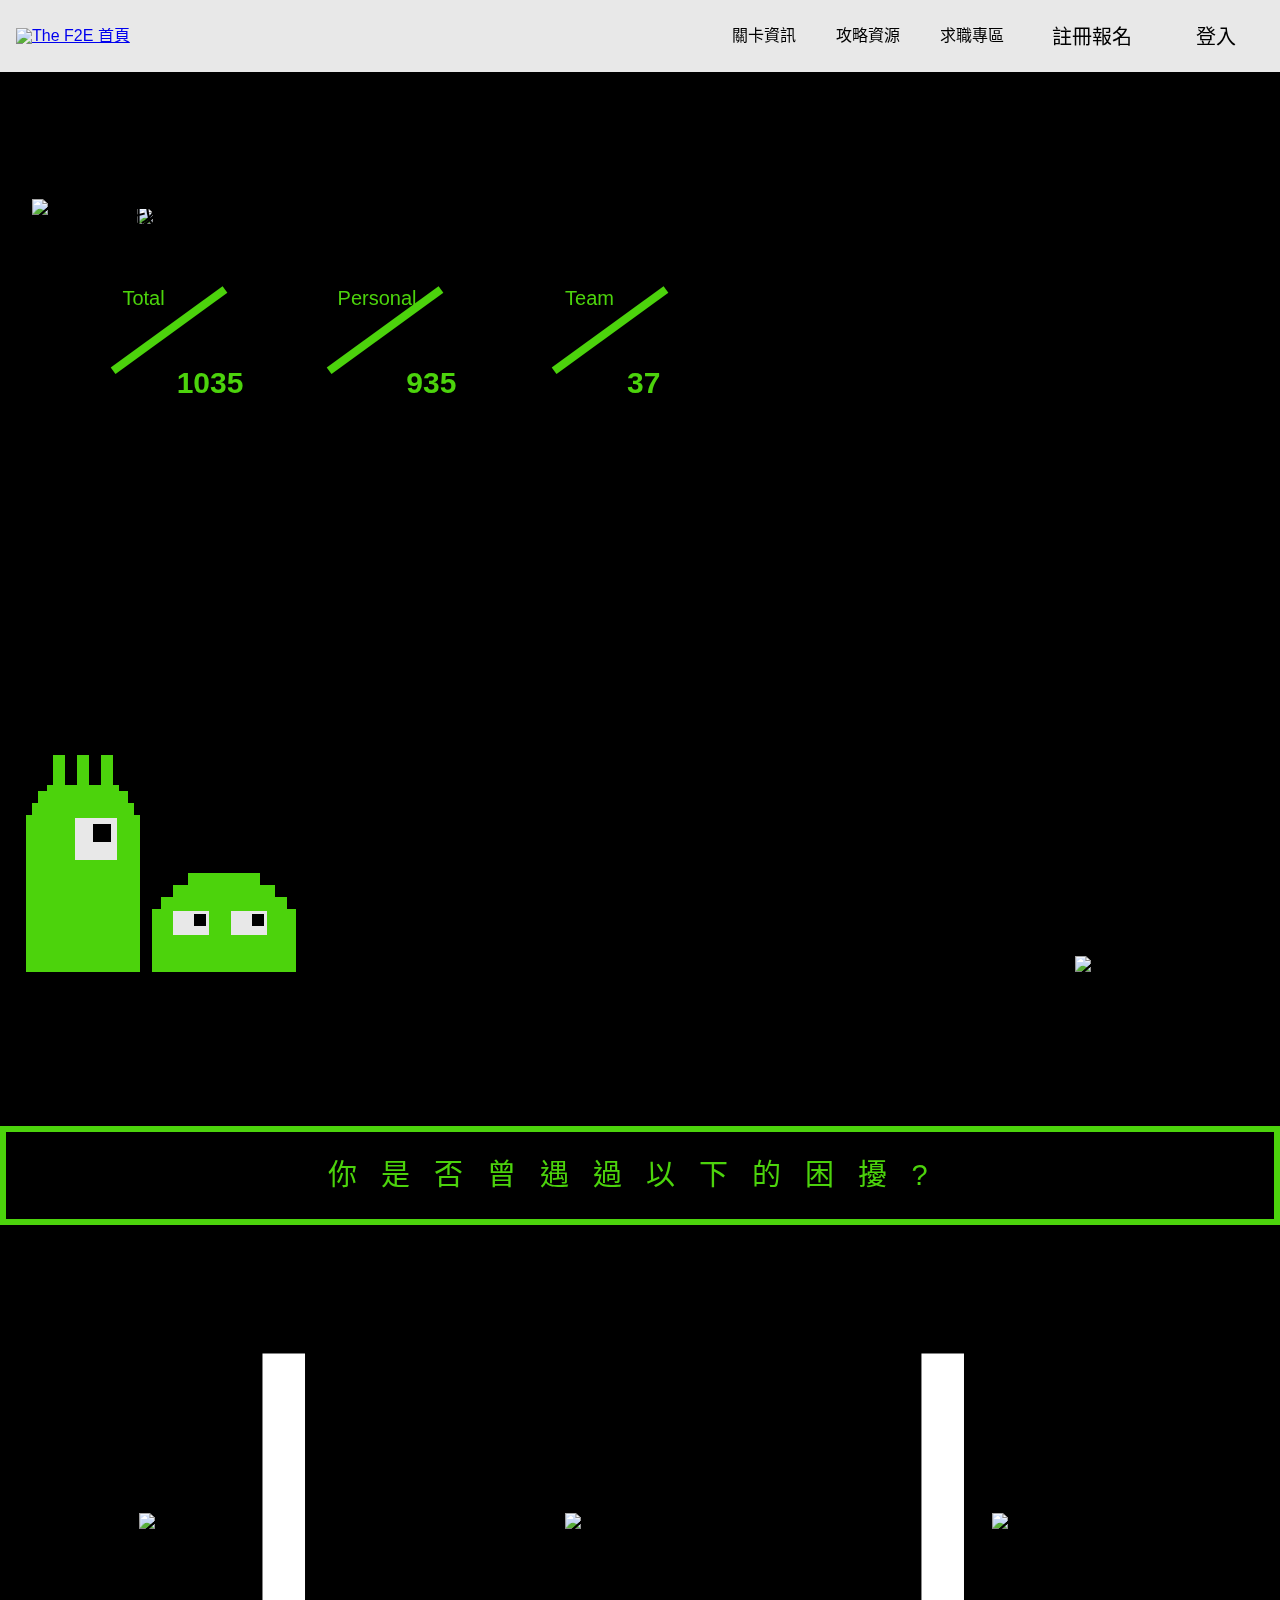
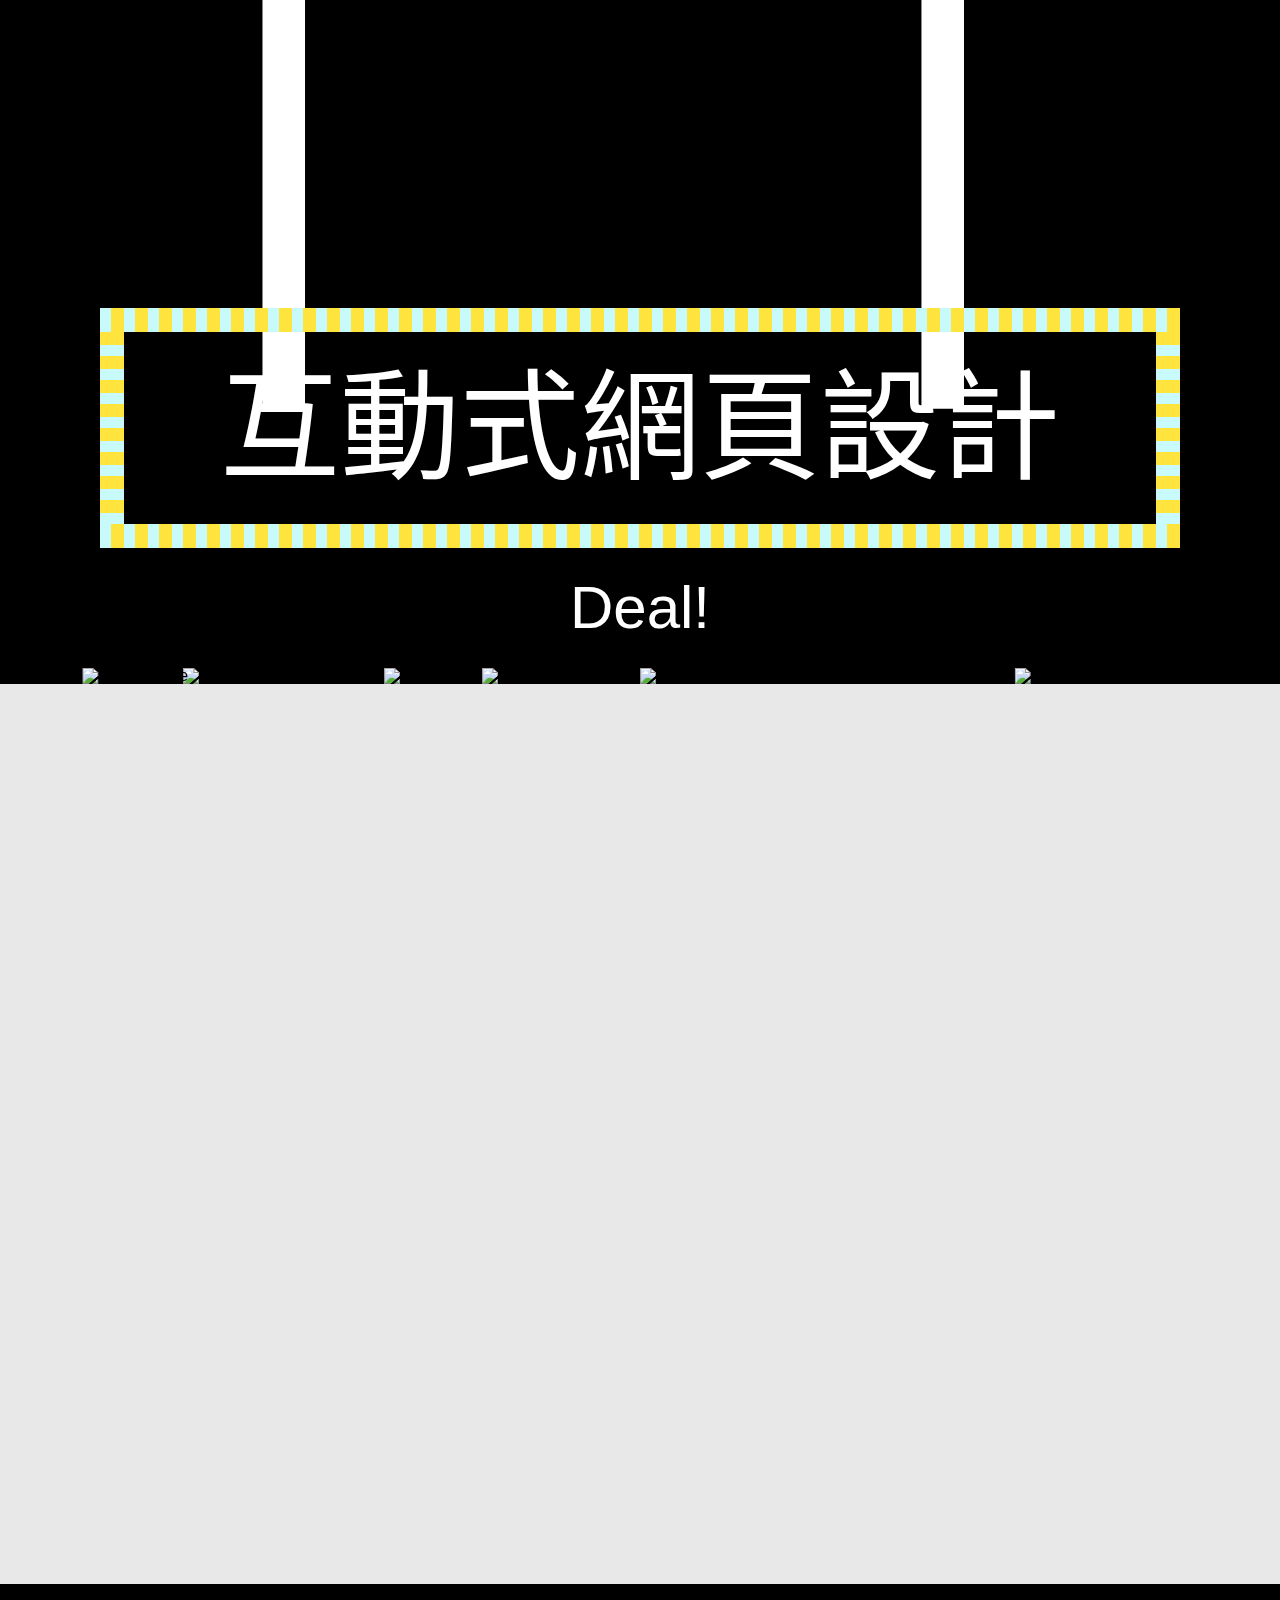
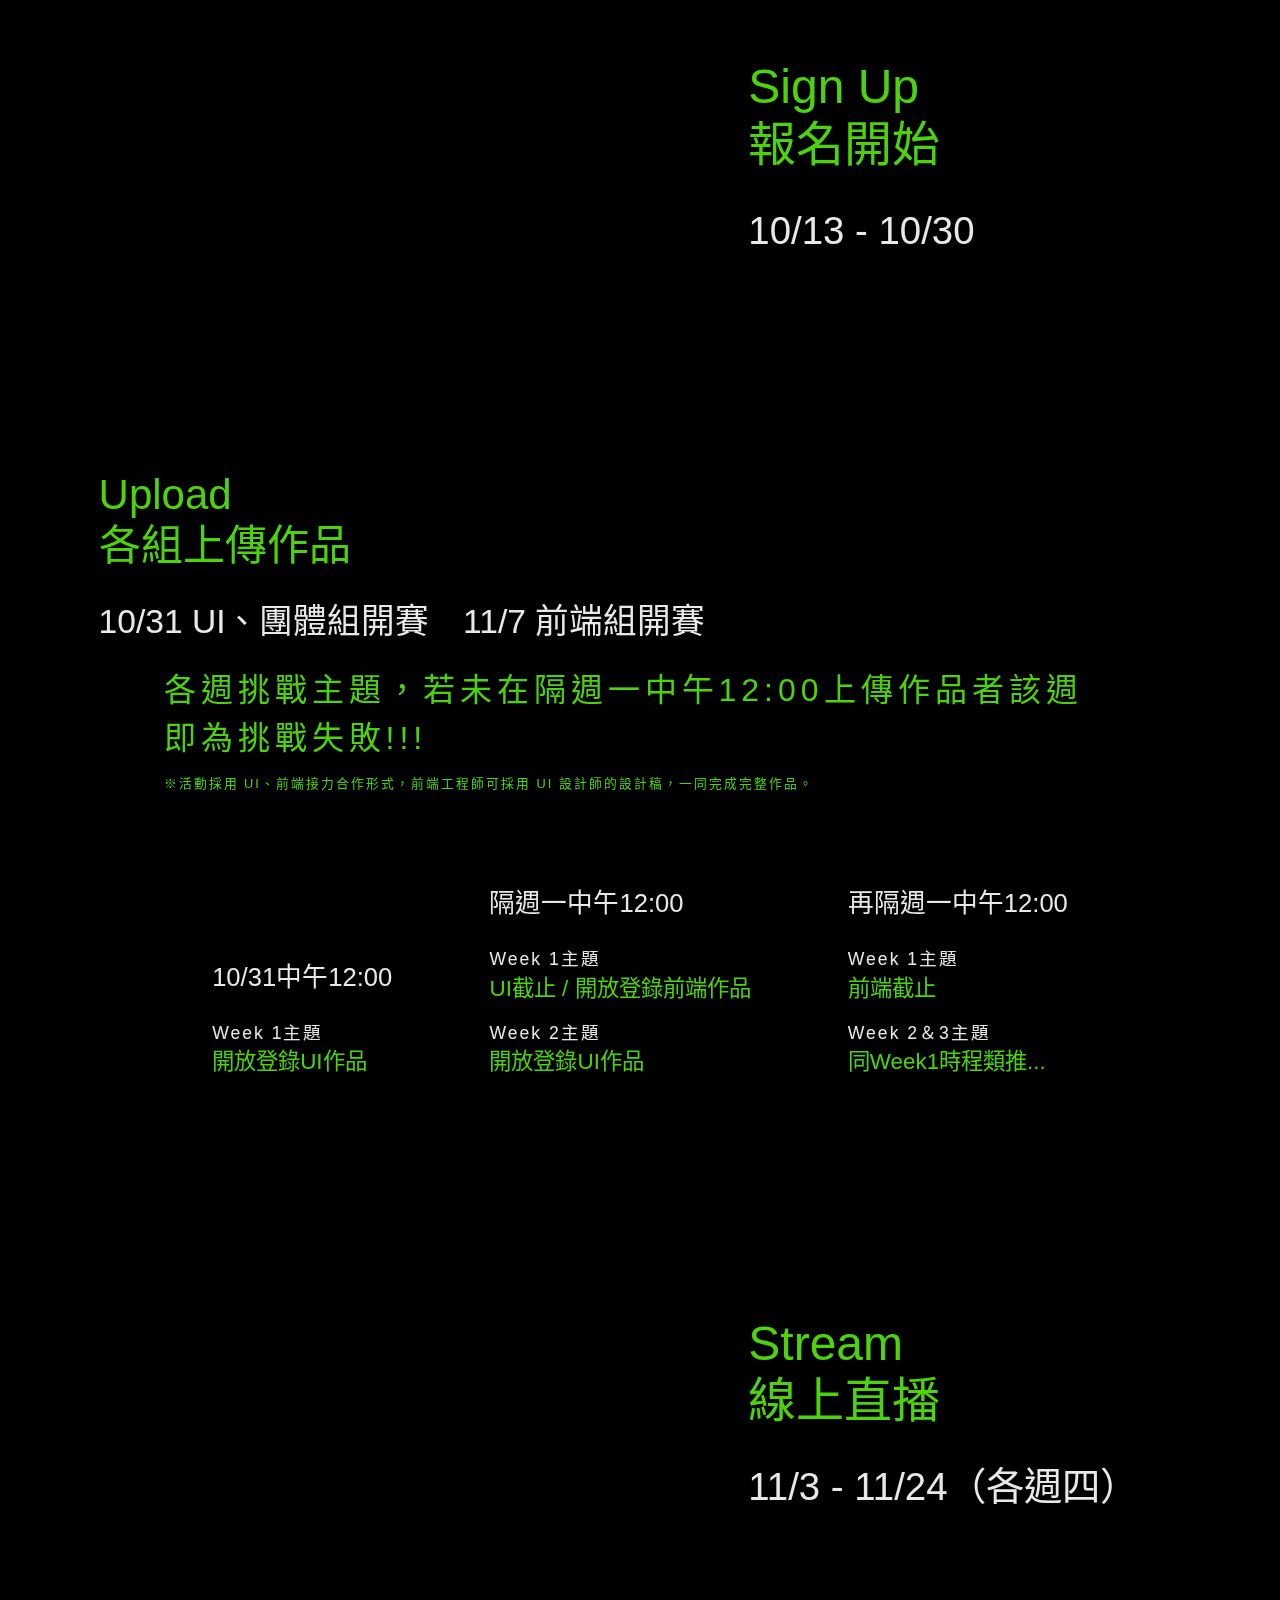
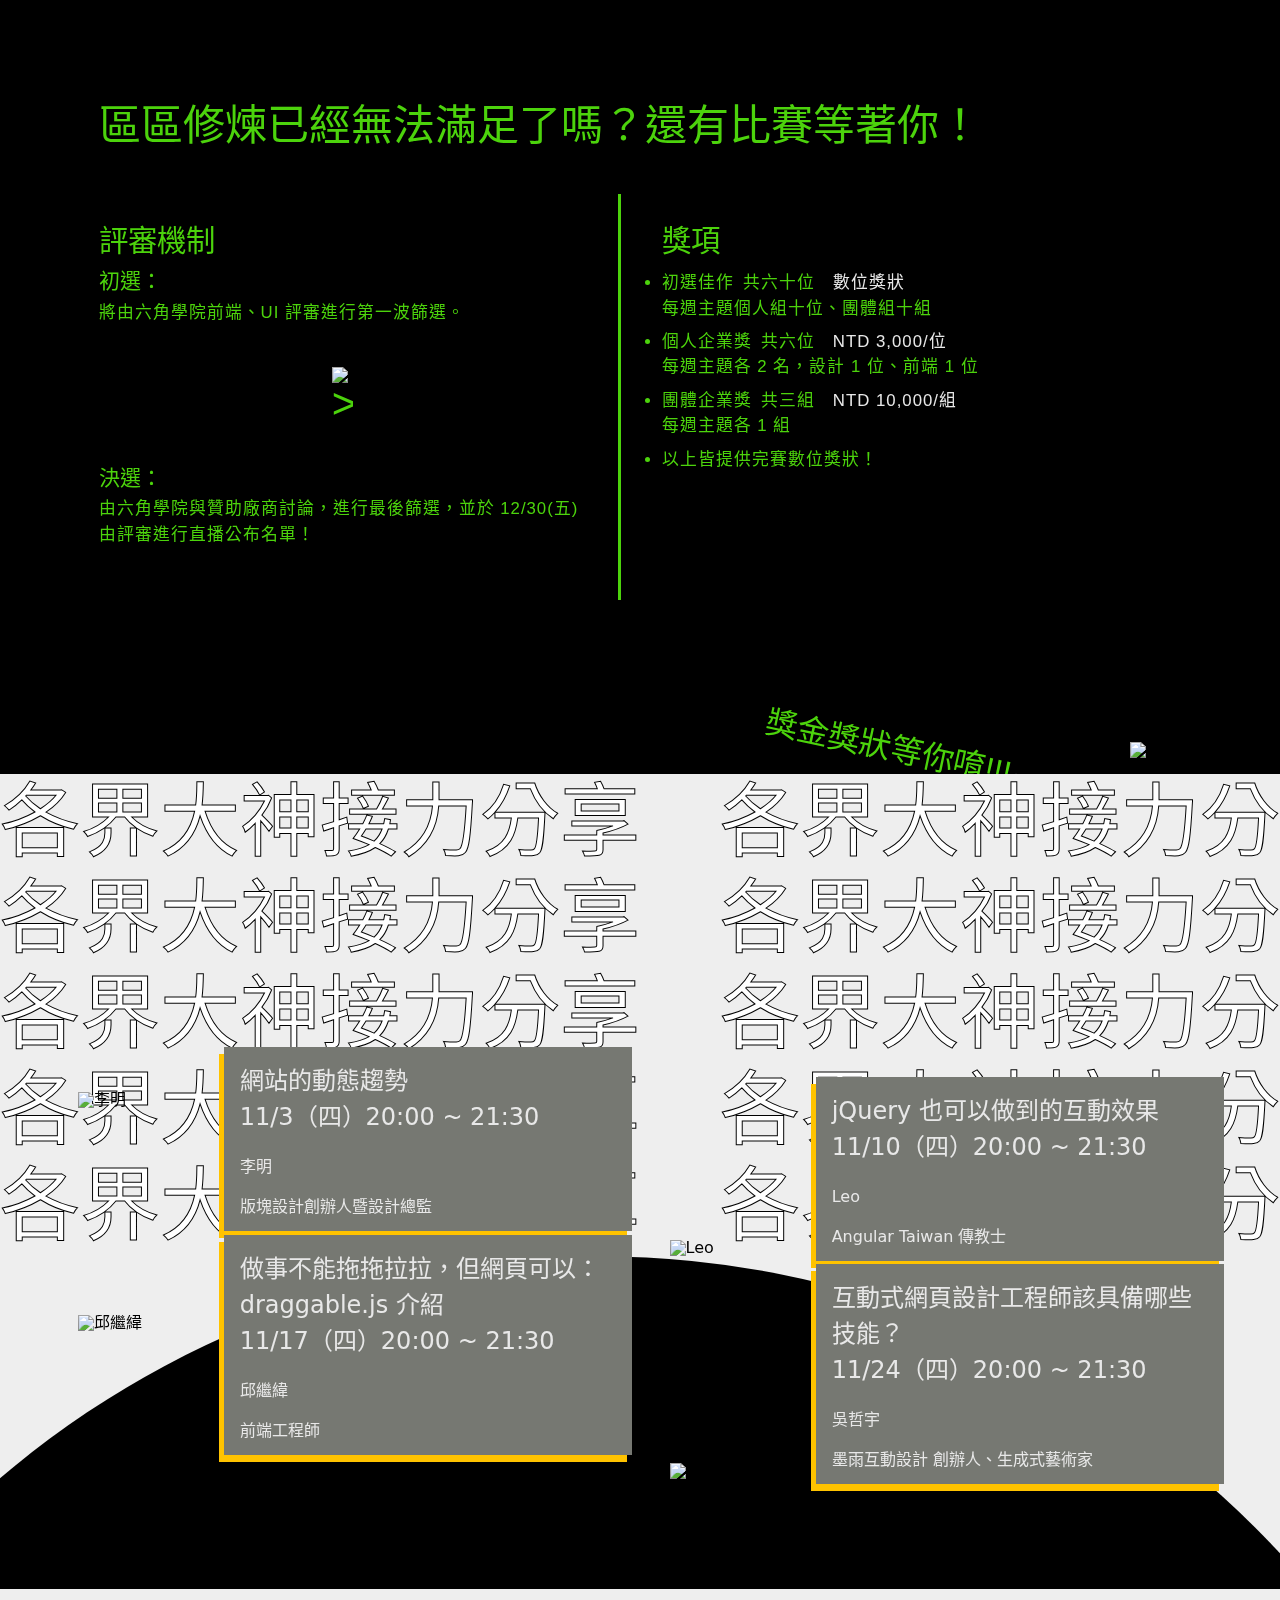
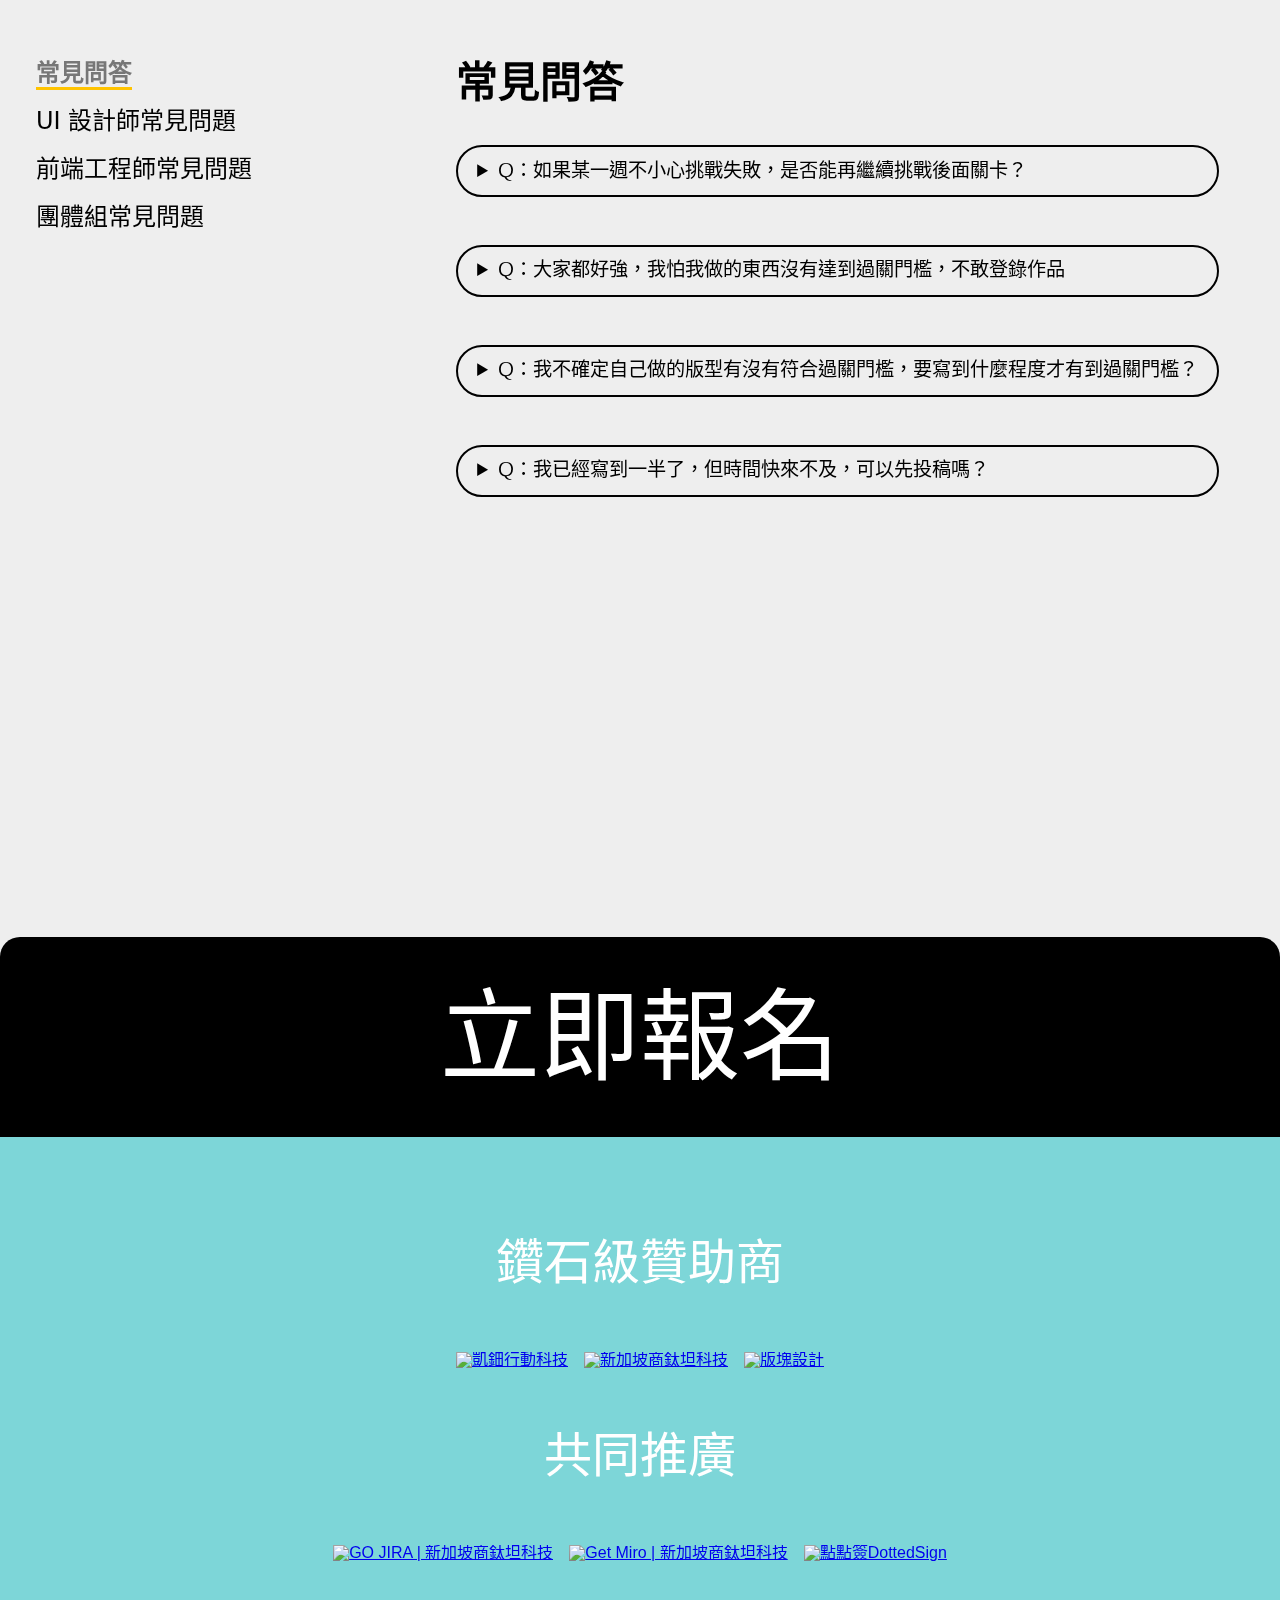
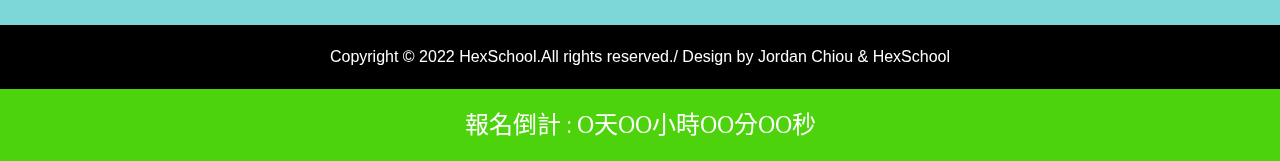
==== index.html @ 9cc2c42b "add rwd break point 2560 style v.1.0 update date: 2022-11-14" ====
<!DOCTYPE html>
<html lang="zh-TW">
<head>
    <meta charset="UTF-8">
    <meta http-equiv="X-UA-Compatible" content="IE=edge">
    <meta name="viewport" content="width=device-width, initial-scale=1.0">
    <title>The F2E 前端 & UI 修煉精神時光屋</title>
    <link rel="stylesheet" href="https://fonts.googleapis.com/css2?family=Material+Symbols+Outlined:opsz,wght,FILL,GRAD@20..48,100..700,0..1,-50..200" />
    <link href="https://fonts.googleapis.com/css2?family=Fahkwang&display=swap" rel="stylesheet">
    <!-- jQuery -->
    <script src="https://cdnjs.cloudflare.com/ajax/libs/jquery/3.4.1/jquery.min.js"></script>
    <!-- import GSAP pligin -->
    <script src="https://s3-us-west-2.amazonaws.com/s.cdpn.io/16327/gsap-latest-beta.min.js"></script>
    <script src="https://s3-us-west-2.amazonaws.com/s.cdpn.io/16327/ScrollTrigger.min.js"></script>
    <script src="https://unpkg.com/gsap@3/dist/ScrollToPlugin.min.js"></script>
    <!-- typed.js -->
    <script src="https://cdnjs.cloudflare.com/ajax/libs/typed.js/2.0.8/typed.min.js"></script>
    <!-- index-main -->
    <script src="js/index.js"></script>
    <link rel="stylesheet" type="text/css" href="css/main.css"/>
</head>
<body>
    <nav class="header">
        <a href="theF2E.html" class="rwd-menu"><span class="material-symbols-outlined">menu</span></a>
        <div class="header-left">
            <div class="logo">
                <a href="theF2E.html">
                    <img src="img/logo.svg" alt="The F2E 首頁">
                </a>
            </div>
            <a class="theF2E" href="theF2E.html">
                <img src="img/THE_F2E.svg" alt="The F2E 首頁">
            </a>
        </div>
           <ul class="menu-list">
             <li class="menu-item"><a href="news.html">關卡資訊</a></li>
             <li class="menu-item"><a href="https://hackmd.io/ofJD4K7iSI65V19zxC7d0w">攻略資源</a></li>
             <li class="menu-item"><a href="jobs.html">求職專區</a></li>
           </ul>
           <div class="btn-group">
               <a href="#" class="btn-4 main-btn sign-up">註冊報名</a>
               <a href="#" class="btn-2 main-btn log-in">登入</a>
           </div>
    </nav>
    <main>
        <section id="banner" class="section section-block1 para-section">            
            <div class="star-group">
                <img class="star-trck fade-in" src="img/start_track.svg" alt="行星軌跡">
                <img class="star fade-in-more" src="img/star.svg" alt="行星">
            </div>
            <div class="section-info">
                <div class="title-group">
                    <h1 class="display-none">The F2E</h1>
                    <h2 class="display-none">互動式網頁設計!</h2>
                    <div class="type-group"><h1 class="index-title text-green text-bit typed"></h1></div>
                    <div class="type-group"><h2 class="sub-title text-white text-pixel typed"></h2></div>
                    <!-- <h1 class="index-title text-green text-bit f2e-typewriter">The F2E</h1>
                    <h2 class="sub-title text-white text-pixel subtitle-typewriter">互動式網頁設計!</h2> -->
                    <div class="title-shine" id="title-shine">
                        <img src="img/shine.svg" class="title-shine01">
                        <img src="img/shine.svg" class="title-shine02">
                    </div>
                </div>
                <a href="#" class="btn main-btn sign-up big-btn fade-in">我要報名↗</a>
                <div class="number-count fade-in">
                    <span class="count-info text-green text-bit">Total<b>1035</b></span>
                    <span class="count-info text-green text-bit">Personal<b>935</b></span>
                    <span class="count-info text-green text-bit">Team<b>37</b></span>
                </div>
            </div>
            <div class="monster fade-in-more">
                <div class="monster-h">                    
                    <svg version="1.1" id="monster_h" xmlns="http://www.w3.org/2000/svg" xmlns:xlink="http://www.w3.org/1999/xlink" x="0px" y="0px"
                         width="114px" height="232px" viewBox="0 0 114 232" enable-background="new 0 0 114 232" xml:space="preserve">
                    <polygon id="body" fill="#4CD30C" points="108,60 108,48 102,48 102,36 93,36 93,30 87,30 75,30 63,30 51,30 39,30 27,30 21,30 
                        21,36 12,36 12,48 6,48 6,60 0,60 0,232 114,232 114,60 "/>
                    <rect id="hair1" class="monster-hair" x="27" fill="#4CD30C" width="12" height="30"/>
                    <rect id="hair2" class="monster-hair" x="51" fill="#4CD30C" width="12" height="30"/>
                    <rect id="hair3" class="monster-hair" x="75" fill="#4CD30C" width="12" height="30"/>
                    <g id="eyes">
                        <rect x="49" y="63" fill="#E8E8E8" width="42" height="42"/>
                        <rect class="eye" id="eye" x="67" y="69" width="18" height="18"/>
                    </g>
                    </svg>
                </div>
                <div class="monster-s">
                    <svg version="1.1" id="monster_s" xmlns="http://www.w3.org/2000/svg" xmlns:xlink="http://www.w3.org/1999/xlink" x="0px" y="0px"
                         width="144px" height="114px" viewBox="0 0 144 114" enable-background="new 0 0 144 114" xml:space="preserve">
                    <path id="body" fill="#4CD30C" d="M108,0H36v12H21v12H9v12H0v78h144V36h-9V24h-12V12h-15V0z"/>
                    <g id="eyes">
                        <rect x="21" y="38" fill="#E8E8E8" width="36" height="24"/>
                        <rect class="eye" id="eye1" x="42" y="41" width="12" height="12"/>
                        <rect x="79" y="38" fill="#E8E8E8" width="36" height="24"/>
                        <rect class="eye" id="eye2" x="100" y="41" width="12" height="12"/>
                    </g>
                    </svg>

                </div>
            </div>
            <div class="banner-right">
                <div class="light-group fade-in-right">
                    <img id="light" class="light shine-first" src="img/light.svg" alt="light">
                    <div id="earth-group">
                        <img id="earth" class="earth" src="img/earth.svg" alt="earth">
                        <img id="light-num" class="light-num" src="img/4th.svg" alt="4th">
                    </div>
                    <div id="light-point-group">
                        <div class="light-point shine-02">
                            <svg version="1.1" id="lisht-point" xmlns="http://www.w3.org/2000/svg" xmlns:xlink="http://www.w3.org/1999/xlink" x="0px" y="0px"
                                 viewBox="0 0 590 960"  xml:space="preserve">
                            <g id="gray-shineUP">
                                <rect x="534" y="379" class="st0" width="4" height="4"/>
                                <rect x="565" y="353" class="st0" width="4" height="4"/>
                                <rect x="578" y="37" class="st0" width="4" height="4"/>
                                <rect x="260" y="23" class="st0" width="4" height="4"/>
                                <rect x="111" class="st0" width="4" height="4"/>
                                <rect x="62" y="50" class="st0" width="4" height="4"/>
                                <rect x="111" y="164" class="st0" width="4" height="4"/>
                            </g>
                            <g id="green-shineL" class="shine-infinite">
                                <rect x="499" y="665" class="st1" width="12" height="12"/>
                                <rect x="495" y="85" class="st1" width="12" height="12"/>
                                <rect x="155" y="97" class="st1" width="12" height="12"/>
                                <rect x="231" y="849" class="st1" width="12" height="12"/>
                                <rect x="87" y="379" class="st1" width="12" height="12"/>
                            </g>
                        </div>
                        <div class="light-point shine-01">
                            <svg version="1.1" id="lisht-point" xmlns="http://www.w3.org/2000/svg" xmlns:xlink="http://www.w3.org/1999/xlink" x="0px" y="0px"
                                 viewBox="0 0 590 960"  xml:space="preserve">            
                            <g id="green-shineS">
                                <rect x="497" y="485" class="st1" width="4" height="4"/>
                                <rect x="516" y="50" class="st1" width="4" height="4"/>
                                <rect x="366" y="50" class="st1" width="4" height="4"/>
                                <rect x="123" y="91" class="st1" width="4" height="4"/>
                                <rect x="167" y="58" class="st1" width="4" height="4"/>
                                <rect x="486" y="701" class="st1" width="4" height="4"/>
                                <rect x="415" y="763" class="st1" width="4" height="4"/>
                                <rect x="243" y="521" class="st1" width="4" height="4"/>
                                <rect x="119" y="483" class="st1" width="4" height="4"/>
                                <rect x="30" y="331" class="st1" width="4" height="4"/>
                                <rect x="207" y="841" class="st1" width="4" height="4"/>
                                <rect x="229" y="816" class="st1" width="4" height="4"/>
                                <rect x="95" y="677" class="st1" width="4" height="4"/>
                            </g>
                            <g id="gray-shineDown">
                                <rect x="456" y="633" class="st0" width="4" height="4"/>
                                <rect x="367" y="845" class="st0" width="4" height="4"/>
                                <rect x="203" y="738" class="st0" width="4" height="4"/>
                                <rect x="205" y="500" class="st0" width="4" height="4"/>
                                <rect x="120" y="714" class="st0" width="4" height="4"/>
                                <rect x="83" y="545" class="st0" width="4" height="4"/>
                            </g>
                            </svg>
                        </div>
                        <div class="light-point shine-03">
                            <svg version="1.1" id="lisht-point" xmlns="http://www.w3.org/2000/svg" xmlns:xlink="http://www.w3.org/1999/xlink" x="0px" y="0px"
                                 viewBox="0 0 590 960"  xml:space="preserve">

                            <g id="gray-shineL">
                                <rect x="400" y="868" class="st0" width="8" height="8"/>
                                <rect y="396" class="st0" width="8" height="8"/>
                                <rect x="87" y="701" class="st0" width="8" height="8"/>
                                <rect x="467" y="21" class="st0" width="8" height="8"/>
                            </g>
                            <g id="green-shineM ">
                                <rect x="475" y="451" class="st1" width="8" height="8"/>
                                <rect x="531" y="644" class="st1" width="8" height="8"/>
                                <rect x="526" y="115" class="st1" width="8" height="8"/>
                                <rect x="582" y="231" class="st1" width="8" height="8"/>
                                <rect x="103" y="31" class="st1" width="8" height="8"/>
                                <rect x="245" y="868" class="st1" width="8" height="8"/>
                                <rect x="393" y="777" class="st1" width="8" height="8"/>
                                <rect x="27" y="517" class="st1" width="8" height="8"/>
                                <rect x="245" y="701" class="st1" width="8" height="8"/>
                                <rect x="111" y="412" class="st1" width="8" height="8"/>
                            </g>
                        </div>
                    </div>
                    <img class="light-set" src="img/light-set.svg" alt="light-set">
                    
                </div>
            </div>
        </section>
        <section id="section2" class="section section-block2 para-section">
            <div class="wall-block bg">
                <h2 class="pain-title text-pixel">你是否曾遇過以下的困擾?</h2>
                <div class="pain-point-groups">
                    <div class="pain-points pp01">
                        <div class="pain-mask"></div>
                        <img src="img/pain-img01.png" alt="痛點01" class="pain-img">
                    </div>
                    <div class="pain-points pp02">
                        <div class="pain-mask"></div>
                        <img src="img/pain-img02.png" alt="痛點02" class="pain-img">
                    </div>
                    <div class="pain-points pp03">
                        <div class="pain-mask"></div>
                        <img src="img/pain-img03.png" alt="痛點03" class="pain-img">
                    </div>
                </div>
            </div>
        </section>
        <section id="section3" class="section section-block3 text-pixel">
            <div class="deal-kanban">
                <h2 class="kanban-title">互動式網頁設計</h2>
            </div>
            <div class="deal-block">                                 
                <p class="deal-talk">Deal!</p>
                <div class="deal-bg">
                    <img class="deal01" src="img/bk3-shine-left01.svg" alt="block3-shine">
                    <img class="deal02 shine-02" src="img/bk3-shine-left02.svg" alt="block3-shine">     
                    <img class="deal03 shine-02" src="img/bk3-shine-right02.svg" alt="block3-shine">
                    <img class="deal04" src="img/bk3-shine-right01.svg" alt="block3-shine">
                </div> 
                <div class="deal-role">  
                    <img class="deal-ui" src="img/bk3-UI-designer.svg" alt="UI designer">
                    <img class="deal-f2e" src="img/bk3-RD.svg" alt="Front End Engineer">
                </div>
            </div>
        </section>
        <!-- <section id="section4" class="section section-block4 text-pixel">
            
        </section> -->
        <div class="section4-bg">
            <section id="section4" class="section section-block4 text-pixel">
                  <div id="topics-container" style="width: 400%;">
                    <article id="topic-start" class="topic-panel full-screen topic-mask">
                      <div class="topic-row">
                          <div class="topic-info">
                            <img src="img/topic-loadding.svg" alt="">
                          </div>

                          <div class="topic-img">
                            <div class="mask1">
                                <div class="mask-text">
                                    <h2>&emsp;年度最強合作，三大主題來襲</h2>
                                    <p>&emsp;&emsp;各路廠商強強聯手，共同設計出接地氣的網頁互動挑戰</p>
                                </div>
                            </div>
                          </div>
                          
                        </div>
                    </article>
                    <article id="topic-1" class="topic-panel full-screen">
                      <div class="topic-row">
                          <div class="topic-info">
                            <h5>Week 1</h5>
                            <h3>The<br>F2E活動網頁設計</h3>
                            <h5>#視差滾動</h5>
                            <button class="look-more">查看關卡細節</button>

                            <div class="panels-navigation">
                              
                              <div class="nav-panel" data-sign="minus"><a href="#topic-3" class="anchor up">
                                  <svg version="1.1" id="tv-arrow" xmlns="http://www.w3.org/2000/svg" xmlns:xlink="http://www.w3.org/1999/xlink" x="0px" y="0px"
                                     viewBox="0 0 78 48" style="enable-background:new 0 0 78 48;" xml:space="preserve">
                                  <style type="text/css">
                                    .st0{fill:#4CD30C;}
                                  </style>
                                  <polygon class="st0" points="72,36 72,30 66,30 66,24 60,24 60,18 54,18 54,12 48,12 48,6 42,6 42,0 36,0 36,6 30,6 30,12 24,12 
                                    24,18 18,18 18,24 12,24 12,30 6,30 6,36 0,36 0,42 0,48 6,48 12,48 18,48 24,48 30,48 36,48 42,48 48,48 54,48 60,48 66,48 72,48 
                                    78,48 78,42 78,36 "/>
                                  </svg>
                              </a></div>
                              <div class="nav-panel" data-sign="plus"><a href="#topic-2" class="anchor down">
                                  <svg version="1.1" id="tv-arrow" xmlns="http://www.w3.org/2000/svg" xmlns:xlink="http://www.w3.org/1999/xlink" x="0px" y="0px"
                                     viewBox="0 0 78 48" style="enable-background:new 0 0 78 48;" xml:space="preserve">
                                  <style type="text/css">
                                    .st0{fill:#4CD30C;}
                                  </style>
                                  <polygon class="st0" points="72,36 72,30 66,30 66,24 60,24 60,18 54,18 54,12 48,12 48,6 42,6 42,0 36,0 36,6 30,6 30,12 24,12 
                                    24,18 18,18 18,24 12,24 12,30 6,30 6,36 0,36 0,42 0,48 6,48 12,48 18,48 24,48 30,48 36,48 42,48 48,48 54,48 60,48 66,48 72,48 
                                    78,48 78,42 78,36 "/>
                                  </svg>
                              </a></div>
                            </div>
                          </div>

                          <div class="topic-img">

                            <img src="img/bk4-topic01.png" alt="The F2E活動網頁設計">

                          </div>
                        </div>
                    </article>
                    <article id="topic-2" class="topic-panel full-screen">
                        <div class="topic-row">
                          <div class="topic-info">
                            <h5>Week 2</h5>
                            <h3>今晚，<br>我想來點點簽</h3>
                            <h5>#Canvas</h5>
                            <button class="look-more">查看關卡細節</button>

                            <div class="panels-navigation">
                              <div class="nav-panel" data-sign="minus"><a href="#topic-1" class="anchor up">
                                  <svg version="1.1" id="tv-arrow" xmlns="http://www.w3.org/2000/svg" xmlns:xlink="http://www.w3.org/1999/xlink" x="0px" y="0px"
                                     viewBox="0 0 78 48" xml:space="preserve">
                                  <style type="text/css">
                                    .st0{fill:#4CD30C;}
                                  </style>
                                  <polygon class="st0" points="72,36 72,30 66,30 66,24 60,24 60,18 54,18 54,12 48,12 48,6 42,6 42,0 36,0 36,6 30,6 30,12 24,12 
                                    24,18 18,18 18,24 12,24 12,30 6,30 6,36 0,36 0,42 0,48 6,48 12,48 18,48 24,48 30,48 36,48 42,48 48,48 54,48 60,48 66,48 72,48 
                                    78,48 78,42 78,36 "/>
                                  </svg>
                              </a></div>
                              <div class="nav-panel" data-sign="plus"><a href="#topic-3" class="anchor down">
                                  <svg version="1.1" id="tv-arrow" xmlns="http://www.w3.org/2000/svg" xmlns:xlink="http://www.w3.org/1999/xlink" x="0px" y="0px"
                                     viewBox="0 0 78 48" xml:space="preserve">
                                  <style type="text/css">
                                    .st0{fill:#4CD30C;}
                                  </style>
                                  <polygon class="st0" points="72,36 72,30 66,30 66,24 60,24 60,18 54,18 54,12 48,12 48,6 42,6 42,0 36,0 36,6 30,6 30,12 24,12 
                                    24,18 18,18 18,24 12,24 12,30 6,30 6,36 0,36 0,42 0,48 6,48 12,48 18,48 24,48 30,48 36,48 42,48 48,48 54,48 60,48 66,48 72,48 
                                    78,48 78,42 78,36 "/>
                                  </svg>
                              </a></div>
                            </div>
                          </div>                      
                          <div class="topic-img">

                            <img src="img/bk4-topic02.png" alt="今晚，我想來點點簽">

                          </div>
                        </div>
                    </article>
                    <article id="topic-3" class="topic-panel full-screen">
                        <div class="topic-row">
                          <div class="topic-info">
                            <h5>Week 3</h5>
                            <h3>Scrum<br>新手村</h3>
                            <h5>#JS<br>draggable</h5>
                            <button class="look-more">查看關卡細節</button> 

                            <div class="panels-navigation">
                              <div class="nav-panel" data-sign="minus"><a href="#topic-2" class="anchor up">
                                  <svg version="1.1" id="tv-arrow" xmlns="http://www.w3.org/2000/svg" xmlns:xlink="http://www.w3.org/1999/xlink" x="0px" y="0px"
                                     viewBox="0 0 78 48" xml:space="preserve">
                                  <style type="text/css">
                                    .st0{fill:#4CD30C;}
                                  </style>
                                  <polygon class="st0" points="72,36 72,30 66,30 66,24 60,24 60,18 54,18 54,12 48,12 48,6 42,6 42,0 36,0 36,6 30,6 30,12 24,12 
                                    24,18 18,18 18,24 12,24 12,30 6,30 6,36 0,36 0,42 0,48 6,48 12,48 18,48 24,48 30,48 36,48 42,48 48,48 54,48 60,48 66,48 72,48 
                                    78,48 78,42 78,36 "/>
                                  </svg>
                              </a></div>
                              <div class="nav-panel" data-sign="plus"><a href="#topic-1" class="anchor down">
                                  <svg version="1.1" id="tv-arrow" xmlns="http://www.w3.org/2000/svg" xmlns:xlink="http://www.w3.org/1999/xlink" x="0px" y="0px"
                                     viewBox="0 0 78 48" xml:space="preserve">
                                  <style type="text/css">
                                    .st0{fill:#4CD30C;}
                                  </style>
                                  <polygon class="st0" points="72,36 72,30 66,30 66,24 60,24 60,18 54,18 54,12 48,12 48,6 42,6 42,0 36,0 36,6 30,6 30,12 24,12 
                                    24,18 18,18 18,24 12,24 12,30 6,30 6,36 0,36 0,42 0,48 6,48 12,48 18,48 24,48 30,48 36,48 42,48 48,48 54,48 60,48 66,48 72,48 
                                    78,48 78,42 78,36 "/>
                                  </svg>
                              </a></div>
                            </div>
                          </div>
                          <div class="topic-img">

                            <img src="img/bk4-topic03.png" alt="Scrum 新手村">

                          </div>
                        </div>
                    </article>
                  </div>
            </section>
        </div>
        <section id="section5" class="section section-block5 text-pixel">
            <div class="schedule schedule-small schedule-signup">
                <h2 class="en">Sign Up</h2>
                <h2 class="tw">報名開始</h2>
                <h4>10/13 - 10/30</h4>
                <a href="#" class="btn main-btn sign-up big-btn">我要報名↗</a>
            </div>
            <div class="schedule schedule-large schedule-update">
                <h2 class="en">Upload</h2>
                <h2 class="tw">各組上傳作品</h2>
                <h4>10/31 UI、團體組開賽&emsp;11/7 前端組開賽</h4>
                <div class="schedule-block pixel-block">
                    <div class="schedule-row">
                        <h3>各週挑戰主題，若未在隔週一中午12:00上傳作品者該週即為挑戰失敗!!!</h3>
                        <h6>※活動採用 UI、前端接力合作形式，前端工程師可採用 UI 設計師的設計稿，一同完成完整作品。</h6>
                    </div>
                    <div class="schedule-info-group">
                        <div class="schedule-info">
                            <h4>10/31中午12:00</h4>
                            <div class="schedule-item">
                                <h6>Week 1主題</h6>
                                <h5>開放登錄UI作品</h5>
                            </div>
                        </div>
                        <div class="schedule-info">
                            <h4>隔週一中午12:00</h4>
                            <div class="schedule-item">
                                <h6>Week 1主題</h6>
                                <h5>UI截止 / 開放登錄前端作品</h5>
                            </div>
                            <div class="schedule-item">
                                <h6>Week 2主題</h6>
                                <h5>開放登錄UI作品</h5>
                            </div>
                        </div>
                        <div class="schedule-info">
                            <h4>再隔週一中午12:00</h4>
                            <div class="schedule-item">
                                <h6>Week 1主題</h6>
                                <h5>前端截止</h5>
                            </div>
                            <div class="schedule-item">
                                <h6>Week 2＆3主題</h6>
                                <h5>同Week1時程類推...</h5>
                            </div>
                        </div>
                    </div>
                </div>
            </div>
            <div class="schedule schedule-small schedule-stream">
                <h2 class="en">Stream</h2>
                <h2 class="tw">線上直播</h2>
                <h4>11/3 - 11/24（各週四）</h4>
            </div>
            <div class="schedule schedule-large schedule-race">
                <h2 class="tw">區區修煉已經無法滿足了嗎？還有比賽等著你！</h2>
                <div class="schedule-block-row">
                    <div class="schedule-item schedule-review">
                        <h3 class="schedule-title">評審機制</h3>
                        <div class="schedule-item">
                            <h5>初選：</h5>
                            <p>將由六角學院前端、UI 評審進行第一波篩選。</p>
                        </div>
                        <img class="schedule-arrow" src="img/schedule-review-arrow.svg" alt=">>">
                        <div class="schedule-item">
                            <h5>決選：</h5>
                            <p>由六角學院與贊助廠商討論，進行最後篩選，並於 12/30(五) 由評審進行直播公布名單！</p>
                        </div>
                    </div>
                    <div class="schedule-item schedule-award">
                        <h3 class="schedule-title">獎項</h3>
                        <ul class="award-list">
                            <li>初選佳作&ensp;共六十位&emsp;<em>數位獎狀</em>
                                <p>每週主題個人組十位、團體組十組</p>
                            </li>
                            <li>個人企業獎&ensp;共六位&emsp;<em>NTD 3,000/位</em>
                                <p>每週主題各 2 名，設計 1 位、前端 1 位</p>
                            </li>
                            <li>團體企業獎&ensp;共三組&emsp;<em>NTD 10,000/組</em>
                                <p>每週主題各 1 組</p>
                            </li>
                            <li>以上皆提供完賽數位獎狀！</li>
                        </ul>
                    </div>
                </div>
            </div>
            <div class="et-group">
                <div class="et-talk float-updown">
                    <span>獎金獎狀等你唷!!!</span>
                    <img src="img/bk5-et-talking.svg" alt="外星人說話">
                </div>
                <img src="img/bk5-et.svg" alt="右下角外星人">
            </div>
        </section>
        <section id="section6" class="section section-block6">
            <div class="ticker-group">
                <div class="text-ticker text-pixel">
                    各界大神接力分享&emsp;各界大神接力分享&emsp;各界大神接力分享&emsp;各界大神接力分享&emsp;各界大神接力分享&emsp;各界大神接力分享&emsp;各界大神接力分享&emsp;各界大神接力分享&emsp;各界大神接力分享&emsp;各界大神接力分享
                </div>
                <div class="text-ticker text-pixel">
                    各界大神接力分享&emsp;各界大神接力分享&emsp;各界大神接力分享&emsp;各界大神接力分享&emsp;各界大神接力分享&emsp;各界大神接力分享&emsp;各界大神接力分享&emsp;各界大神接力分享&emsp;各界大神接力分享&emsp;各界大神接力分享
                </div>
                <div class="text-ticker text-pixel">
                    各界大神接力分享&emsp;各界大神接力分享&emsp;各界大神接力分享&emsp;各界大神接力分享&emsp;各界大神接力分享&emsp;各界大神接力分享&emsp;各界大神接力分享&emsp;各界大神接力分享&emsp;各界大神接力分享&emsp;各界大神接力分享
                </div>
                <div class="text-ticker text-pixel">
                    各界大神接力分享&emsp;各界大神接力分享&emsp;各界大神接力分享&emsp;各界大神接力分享&emsp;各界大神接力分享&emsp;各界大神接力分享&emsp;各界大神接力分享&emsp;各界大神接力分享&emsp;各界大神接力分享&emsp;各界大神接力分享
                </div>
                <div class="text-ticker text-pixel">
                    各界大神接力分享&emsp;各界大神接力分享&emsp;各界大神接力分享&emsp;各界大神接力分享&emsp;各界大神接力分享&emsp;各界大神接力分享&emsp;各界大神接力分享&emsp;各界大神接力分享&emsp;各界大神接力分享&emsp;各界大神接力分享
                </div>
            </div>
            <div class="speaker-group">
                <div class="speaker">
                    <img src="img/speaker-1.png" alt="李明">
                    <div class="speaker-info">
                        <div class="info-title">
                            <h4>網站的動態趨勢</h4>
                            <h5>11/3（四）20:00 ~ 21:30</h5>
                        </div>
                        <h6>李明</h6>
                        <p>版塊設計創辦人暨設計總監</p>
                    </div>
                </div>
                <div class="speaker">
                    <img src="img/speaker-2.png" alt="Leo">
                    <div class="speaker-info">
                        <div class="info-title">
                            <h4>jQuery 也可以做到的互動效果</h4>
                            <h5>11/10（四）20:00 ~ 21:30</h5>
                        </div>
                        <h6>Leo</h6>
                        <p>Angular Taiwan 傳教士</p>
                    </div>
                </div>
                <div class="speaker">
                    <img src="img/speaker-3.png" alt="邱繼緯">
                    <div class="speaker-info">
                        <div class="info-title">
                            <h4>做事不能拖拖拉拉，但網頁可以：draggable.js 介紹</h4>
                            <h5>11/17（四）20:00 ~ 21:30</h5>
                        </div>                        
                        <h6>邱繼緯</h6>
                        <p>前端工程師</p>                        
                    </div>
                </div>
                <div class="speaker">
                    <img src="img/speaker-4.png" alt="吳哲宇">
                    <div class="speaker-info">
                        <div class="info-title">
                            <h4>互動式網頁設計工程師該具備哪些技能？</h4>
                            <h5>11/24（四）20:00 ~ 21:30</h5>
                        </div>
                        <h6>吳哲宇</h6>
                        <p>墨雨互動設計 創辦人、生成式藝術家</p>
                    </div>
                </div>
            </div>
        </section>
        <section id="section7" class="section section-block7">
            <div class="QA-tabs">
              <ul id="tabs-nav">
                <li class="active"><a href="#tab1">常見問答</a></li>
                <li><a href="#tab2">UI 設計師常見問題</a></li>
                <li><a href="#tab3">前端工程師常見問題</a></li>
                <li><a href="#tab4">團體組常見問題</a></li>
              </ul> 
              <div id="tabs-content">
                <div id="tab1" class="tab-content active">
                  <h2>常見問答</h2>
                  <div class="QA-list">
                      <details>
                          <summary>Q：如果某一週不小心挑戰失敗，是否能再繼續挑戰後面關卡？</summary>
                          A：可以，儘管那週挑戰失敗，之後您仍可以挑選喜歡的關卡進行挑戰，並在該關卡期限內繳交作品。
                      </details>
                      <details>
                          <summary>Q：大家都好強，我怕我做的東西沒有達到過關門檻，不敢登錄作品</summary>
                         A：這個活動並非競爭性質，每個參賽者都是你的隊友，最大的敵人是你自己，因為你必須定期練功前端開發，讓自己能夠順利完賽。
                      </details>
                      <details>
                          <summary>Q：我不確定自己做的版型有沒有符合過關門檻，要寫到什麼程度才有到過關門檻？</summary>
                          A：主辦單位其實不會去審核大家的程式碼，只要你認為當週你有針對主題有做到一定程度，就算是半完成品也請大方投稿，不用擔心。
                      </details>
                      <details>
                          <summary>Q：我已經寫到一半了，但時間快來不及，可以先投稿嗎？</summary>
                          A：可以，有投稿表示你還會持續努力在這次活動上。
                      </details>
                  </div>
                </div>
                <div id="tab2" class="tab-content hide">
                  <h2>UI 設計師常見問題</h2>
                  <div class="QA-list">
                      <details>
                          <summary>Q：到時投稿到平台是提供什麼呢？我也不像是工程師可以有 CODEPEN 上傳。</summary>
                          A：其中投稿的欄位裡面會有一個「線上標示文件」，像是 Adobe XD 便有提供該服務(範例連結)，屆時提供標示文件後，便可讓其他前端工程師採用你的設計稿來開發。
                      </details>
                      <details>
                          <summary> Q：投稿上去的 UI 作品，我知道需要授權讓前端工程師組做成 Web 介面，那授權部分可以設定嗎？</summary>
                          A：會有的，屆時平台投稿流程上，會讓您的作品可以選擇 CC0、CC BY 等授權，以保障您的 UI 作品權益。
                      </details>
                      <details>
                          <summary>Q：一定要上傳「線上標示文件」嗎？</summary>
                          A：是的，因為這樣才有辦法讓其他前端工程師，能採用您的設計稿，將您的設計稿實作出網頁格式。如果您是使用 Sketch，也可使用 Sketch Measure 編譯出來後，壓縮 ZIP 到雲端空間 (Dropbox、Google Drive)。
                      </details>
                      <details>
                          <summary>Q：不能使用 PS、Illustrator 設計嗎？</summary>
                          A：只要您能找到 PS 或 Illustrator 產出線上標示文件的方式就可以，因為前端工程師大部分皆比較少具有繪圖軟體，所以用線上標示文件將會減少許工程師協作上的溝通時間。
                      </details>
                      <details>
                          <summary>Q：當每週一題目出來後，我有一些設計進度也可以先投稿嗎？</summary>
                          A：可以，團隊在協作過程中，一定也會先出些進度提供前端切版，有進度時您也可以先投稿，讓前端工程師可以先接手，之後再透過 FB 社團來溝通進度即可。
                      </details>
                  </div>
                </div>
                <div id="tab3" class="tab-content hide">
                  <h2>前端工程師常見問題</h2>
                  <div class="QA-list">
                      <details>
                          <summary>Q：我可以不依照設計稿，自己做版面嗎？因為我想多練習 JS / 後端</summary>
                          A：可以，The F2E 活動是希望讓大家人人有功練，所以依照你自己想投入的方向練功即可。CSS 也可以用框架，例如 Bootstrap。
                      </details>
                      <details>
                          <summary>Q：前端介面一定要長得一模一樣嗎？</summary>
                         A：不用，依照自己的想法來開發也可以
                      </details>
                      <details>
                          <summary>Q：有現成的網頁靜態頁面嗎？我想只練習 JS / 後端就好</summary>
                          A：這段我們不會提供，畢竟每個人習慣的 Coding style 又不一樣，產出的 HTML、CSS 並非是自己習慣的 Layout 反而會更花時間。
                      </details>
                      <details>
                          <summary>Q：那我只想要練習 JS，HTML/CSS 我用陽春版，不依照設計稿開發可以嗎？</summary>
                          A：可以，你可以當做我們就是出一個主題，你依照那主題當作參考方向來開發即可。
                      </details>
                  </div>
                </div>
                <div id="tab4" class="tab-content hide">
                  <h2>團體組常見問題</h2>
                  <div class="QA-list">
                      <details>
                          <summary>Q：請問團體組最多幾人？</summary>
                          A：最多 4 人，投稿作品時請派一位組長來投稿即可。
                      </details>
                      <details>
                          <summary>Q：我對獎項有興趣，可以只做第三道主題就好嗎？</summary>
                         A：可以，您可以在這場活動中，和組員一起打磨第三道主題，不用三個主題都做。
                      </details>
                      <details>
                          <summary>Q：那團體組第三道主題最晚投稿期限為？</summary>
                          A：團體組投稿第三週 UI 最晚投稿時間為 11/21(一) 中午 12 點，前端最晚投稿期限為 11/28(一) 中午 12 點。
                      </details>
                      <details>
                          <summary>Q：我們團體組比較想做手機 APP，可以投稿並符合評審門檻嗎？</summary>
                          A：您可以開發手機 APP，若有在期限前投稿也能獲得數位獎狀。但評審門檻僅限 Web 瀏覽器應用開發，Android、iOS APP 則不在評審範圍內，故不符合評審門檻。
                      </details>                      
                      <details>
                          <summary>Q：請問除了前端開發、UI 設計外，還能做其他加值應用嗎？例如後端動態應用整合？</summary>
                          A：可以的，只要能透過網頁瀏覽器操控您的服務，並有使用到 TDX API 的任何一個 API，您可以依照本次主題「全台公車動態時刻查詢應用服務」做最大的加值整合應用，甚至搭配後端應用，整合多個外部 API 也是可以的。
                      </details>                      
                      <details>
                          <summary>Q：團體組的 UI 設計稿，可以讓『個人組-前端工程師』組別採用嗎？</summary>
                          A：不能，預設是不能讓『個人組-前端工程師』採用。
                      </details>
                  </div>
                </div>
              </div>
            </div>
        </section>
        <section id="section8" class="section section-block8 text-pixel">
            <a href="#" class="sign-up">
                <h2>立即報名</h2>
            </a>
            <div class="company-group">
                <div class="company">
                    <h3 class="company-title">鑽石級贊助商</h3>
                    <div class="company-list">
                        <a href="https://www.kdanmobile.com/zh-tw" title="凱鈿行動科技"><img src="img/kdan_logo.jpg" alt="凱鈿行動科技"></a>
                        <a href="https://titansoft.com/tw" title="新加坡商鈦坦科技"><img src="img/titan_logo.jpg" alt="新加坡商鈦坦科技"></a>
                        <a href="https://blockstudio.tw/" title="版塊設計 Block Studio"><img src="img/blockstudio_logo.jpg" alt="版塊設計"></a>
                    </div>
                </div>
                <div class="company">
                    <h3 class="company-title">共同推廣</h3>
                    <div class="company-list">
                        <a href="https://titansoft.com/tw/go_jira" title="GO JIRA | 新加坡商鈦坦科技"><img src="img/software1.jpg" alt="GO JIRA | 新加坡商鈦坦科技"></a>
                        <a href="https://titansoft.com/tw/get_miro" title="Get Miro | 新加坡商鈦坦科技"><img src="img/software2.jpg" alt="Get Miro | 新加坡商鈦坦科技"></a>
                        <a href="https://blockstudio.tw/" title="點點簽DottedSign"><img src="img/software3.jpg" alt="點點簽DottedSign"></a>
                    </div>
                </div>
            </div>
        </section>
    </main>
    <footer>
        <h6>Copyright © 2022 HexSchool.All rights reserved./ Design by Jordan Chiou & HexSchool </h6>
        <p class="timer">報名倒計 : 0天00小時00分00秒</p>
    </footer>
</body>
</html>
---- css/main.css ----
html, body, div, span, applet, object, iframe,
h1, h2, h3, h4, h5, h6, p, blockquote, pre,
a, abbr, acronym, address, big, cite, code,
del, dfn, em, img, ins, kbd, q, s, samp,
small, strike, strong, sub, sup, tt, var,
b, u, i, center,
dl, dt, dd, ol, ul, li,
fieldset, form, label, legend,
table, caption, tbody, tfoot, thead, tr, th, td,
article, aside, canvas, details, embed, 
figure, figcaption, footer, header, hgroup, 
menu, nav, output, ruby, section, summary,
time, mark, audio, video {
    margin: 0;
    padding: 0;
    border: 0;
    font-size: 100%;
    font: inherit;
    vertical-align: baseline;
}
/* HTML5 display-role reset for older browsers */
article, aside, details, figcaption, figure, 
footer, header, hgroup, menu, nav, section {
    display: block;
}

body {
    line-height: 1;
    font-family: 'Noto Sans TC',"Microsoft JhengHei", sans-serif, "Arial";
    -ms-overflow-style: none;
}

li {
    display: list-item;
    text-align: -webkit-match-parent;
    margin-left: .5em;
}

blockquote, q {
    quotes: none;
}
blockquote:before, blockquote:after,
q:before, q:after {
    content: '';
    content: none;
}
table {
    border-collapse: collapse;
    border-spacing: 0;
}

strong, b { font-weight: bold; }

*:focus {
    outline: 0 !important;
}

a,dl, dt, dd, ol, ul, li,h1, 
h2, h3, h4, h5, h6, p { overflow-wrap: break-word; }

a:hover {
    text-decoration: none;
}

button:active {
    outline: none;
}

:root {
    --green: #4CD30C;
    --white: #E8E8E8;
}


/*@font-face{
    font-family:"Cubic";
    src:url(/css/font/ttf/Cubic_11_1.013_R.ttf) format("truetype"),url(/css/font/web/Cubic_11_1.013_R.48639d6.woff) format("woff");
    font-weight:400;
    font-style:normal
}*/
@font-face {
    font-family: "Cubic";
    src: url(../css/font/ttf/Cubic_11_1.013_R.ttf) format("truetype"), url(../css/font/web/Cubic_11_1.013_R.woff) format("woff");
    font-weight: 400;
    font-style: normal;
}

@font-face {
    font-family: 'Fontbit';
    src: url(../css/font/ttf/8bitOperatorPlus-Bold.ttf) format("truetype");
    font-style: normal;
    font-weight: 700;
}


* {
    font-family: "Noto Sans TC", system-ui, -apple-system, Segoe UI, Roboto, Ubuntu, Cantarell, Noto Sans, sans-serif, "Segoe UI", "Helvetica Neue", Arial, "Noto Sans", "Liberation Sans", "Apple Color Emoji", "Segoe UI Emoji", "Segoe UI Symbol", "Noto Color Emoji";
}

ul {
    list-style-type: none;
}

body {
    background-color: #000;
}

img,
svg {
    vertical-align: middle;
}

.display-none {
    visibility: hidden;
    position: absolute;
    left: 8%;
    top: 3%;
}

/* text & font setting */

.text-pixel,
.text-pixel * {
    font-family: Cubic, sans-serif;
}

.text-bit,
.text-bit * {
    font-family: Fontbit, sans-serif;
}

.text-white {
    color: var(--white);
}

.text-green {
    color: var(--green);
}

/* menu */
.header {
    width: 100%;
    height: 72px;
    display: flex;
    justify-content: space-between;
    align-items: center;
    position: relative;
    background-color: var(--white);
}
.header-left {
    display: flex;
    justify-content: space-between;
    align-items: baseline;
    flex-grow: 6;
    padding: 1em;
    height: 100%;
}
.logo {
    width: auto;
    height: 50px;
}

.rwd-menu {
    display: none;
}

.menu-list {
    display: flex;
    margin-left: auto;
}

.menu-list li a {
    display: block;
    color: #000;
    text-decoration: none;
    font-size: 16px;
    padding: 0 1em;
}

.menu-list li a:hover {
    color: var(--green);
}

.menu-list.content {
    padding: 1em;
    line-height: 1.5;
}

.menu-list.content p {
    margin-bottom: 1em;
}

/* button */
.main-btn {
    color: #000;
    font-size: 20px;
    font-family: Cubic, sans-serif;
    text-decoration: none;
    line-height: 50px;
    text-align: center;
}

.btn-2 {
    width: 96px;
    height: 56px;
    background-image: url(../img/btn-2.svg);
    background-size: cover;
}

.btn-4 {
    width: 112px;
    height: 56px;
    background-image: url(../img/btn-4.svg);
    background-size: cover;
}
.btn-2:hover {
    background-image: url(../img/btn-2-hover.svg);
}

.btn-4:hover {
    background-image: url(../img/btn-4-hover.svg);
}
.main-btn.big-btn {
    font-size: 32px;
    line-height: 50px;
    letter-spacing: 10px;
    background-image: url(../img/btn-signup.svg);
    background-size: cover;
    padding: 1em 2em;
    width: fit-content;
    margin: 1em 0;
}
.main-btn.big-btn:hover {
    background-image: url(../img/btn-signup-hover.svg);
}

.btn-group {
    display: flex;
    margin: 0 1em;
}

.btn-group a+a {
    margin-left: 1em;
}

/* Banner */
#banner {
    position: relative;
    height: 95vh;
    width: 100%;
    overflow: hidden;
}

#banner .section-info {
    position: absolute;
    left: 7%;
    top: 2.5%;
    bottom: -62%;
    display: flex;
    flex-direction: column;
    min-width: 50vw;
}

.star-group {
    position: absolute;
    top: 17%;
    left: 4%;
    width: 300px;
}

.star-track {
    width: 100%;
}

.star {
    position: absolute;
    top: 59%;
    left: 35%;
    width: 2.5em;
}

#banner .title-group {
    width: 100%;
    position: relative;
}

#banner .index-title,
.title-group h1  {
    font-size: 13em;
    margin: 0 0 .5em;
    filter: drop-shadow(-15px 8px 0px #fff);
}

#banner .sub-title,
.title-group h2  {
    font-size: 4.5em;
}

.type-group {
    display: flex;
    align-items: baseline;
}
.index-title ~ .typed-cursor {
    margin-left: .2em;
    font-size: 10em;
    color: var(--green);
    transform: translateY(-1rem);
    filter: drop-shadow(-8px 7px 0px #fff);
}
.sub-title ~ .typed-cursor {
    margin-left: .2em;
    font-size: 2em;
    transform: translateY(-.1rem);
    color: var(--white);
}
.title-shine {
    position: absolute;
    right: 15%;
    top: 0;
    opacity: 0;
}
.title-shine01 {
    width: 2em;
    height: auto;
    transform: translateX(15px) translateY(-15px);
    animation: shine 2s ease-in-out infinite;
}
.title-shine02 {
    width: 3em;
    height: auto;    
    animation: shine 3.5s ease-in-out infinite;
}
.number-count {
    display: flex;
    min-height: 50vw;
}

.count-info {
    display: flex;
    flex-direction: column;
    flex-grow: 1.2;
    font-size: 1.8em;
    position: relative;
    margin: 1em;
    height: fit-content;
}

.count-info b {
    font-size: 1.25em;
    align-self: center;
    margin-top: 2em;
}

.count-info::after {
    position: absolute;
    content: "│";
    color: var(--green);
    font-size: 5.7em;
    transform: rotate(54deg);
    font-family: inherit;
    top: -0.12em;
    left: 10%;
}

.monster {
    display: flex;
    align-items: flex-end;
    position: absolute;
    left: 2%;
    bottom: 0;
}
.monster svg #body {
    animation: breath 3s linear infinite;
}
.monster div + div {
    margin-left: 5%;
}
#hair1 {
    transform-origin: right bottom;
    animation: hairleft 2s linear infinite;
}
#hair2 {
    transform-origin: right bottom;
    animation: hairright 5s linear infinite;
}
#hair3 {
    transform-origin: left bottom;
    animation: hairright 2s linear infinite;
}

/* the damn light */
.banner-right {
    display: block;
    position: absolute;
    height: 100%;
    width: 45vw;
    right: 5%;
}

.light-group {
    position: relative;
    height: 100%;
}

.light-group img,
.light-group svg {
    position: absolute;
}

.light-set {
    bottom: 0;
    right: 13%;
}

.light {
    bottom: 3%;
    right: 3%;
    mix-blend-mode: exclusion;
}
#earth-group,
#light,
#light-point-group {
    opacity: 0;
}

.earth {
    width: 45%;
    right: -2%;
    top: 22%;
}

.light-num {
    top: 35%;
    width: 23%;
    right: 9%;
}
.light-point {
  position: absolute;
  width: 100%;
  height: 100%;
  top: 0;
  right: 0;
}
.light-point svg {
  transform: scale(.7) translateY(-14%) translateX(31%);
}
.light-point .st1 {
    fill: var(--green);
}
.light-point .st0 {
    fill: #fff;
}

/* block02 */
.section-block {
    height: auto;
    max-height: 100vh;
}
.wall-block {    
    width: 100%;
    padding-top: 12%;
    /* margin: auto; */
    background-image: url(../img/wall.svg);
    background-size: 100% auto;
    background-repeat: no-repeat;
    overflow: hidden;
}
.pain-title {
    font-size: 29px;
    text-align: center;
    letter-spacing: 1.5rem;
    padding: 1em 3em;
    margin: 0 auto;
    color: var(--green);
    border: 6px solid #4CD30C;
}
.pain-point-groups {
    display: flex;
    flex-wrap: wrap;
    align-items: center;
    width: 100%;
}
.pain-points {
    background-image: url(../img/window.svg);
    background-size: 100%;
    background-repeat: no-repeat;
    display: flex;
    justify-content: center;
    align-items: center;
    flex: 0 1 20%;
    margin: 0 6%;
    height: 555px;
    max-height: 100%;
    position: relative;
}
.pain-mask {
    background-image: url(../img/window-light.svg);
    background-repeat: no-repeat;
    background-size: 100%;
    z-index: 10;
    width: 100%;
    min-height: 700px;
    position: absolute;
    left: 0;
    top: 1.5%;
    mix-blend-mode: plus-lighter;
    opacity: .7;
}
.pain-img {
    width: 50%;
    height: auto;
}
/* block03 */
.kanban-title {
    font-size: 120px;
    padding: 0.5em 1em;
    color: #fff;
    max-width: 80vw;
    width: fit-content;
    margin: 1em auto;
    position: relative;
    background: linear-gradient(90deg, #C9FAFB 45%, #FFE43E 25%) repeat-x, linear-gradient(90deg, #C9FAFB 45%, #FFE43E 25%) repeat-x, linear-gradient(0deg, #C9FAFB 45%, #FFE43E 25%) repeat-y, linear-gradient(0deg, #C9FAFD 45%, #FFE43E 25%) repeat-y;
    background-size: 24px 24px, 24px 24px, 24px 24px, 24px 24px;
    background-position: 0 0, 0 100%, 0 0, 100% 0;
    animation: linearGradientMove .3s infinite linear;
}
.kanban-title::before {
    content: '▐';
    position: absolute;
    z-index: -1;
    font-size: 1em;
    transform: scaleY(4.5);
    top: -105%;
}
.kanban-title::after {
    content: '▐';
    position: absolute;
    z-index: -1;
    font-size: 1em;
    transform: scaleY(4.5);
    top: -105%;
    right: 20%;
}
.deal-block {
    position: relative;
}
.deal-block p {
    color: #fff;
    text-align: center;
    font-size: 60px;
    margin: 0.5em auto;
}

.deal-bg {
    display: flex;
    justify-content: space-around;
}
.deal-role {
    display: flex;
    align-items: baseline;
    justify-content: center;
    position: absolute;
    bottom: 0;
    left: 37%;
}

/* block04 */
.section4-bg {
    width: 100%;
    overflow: hidden;
    background-image: url(../img/topic-tv.svg);
    background-color: var(--white);
    background-size: 100%;
    background-repeat: no-repeat;
    background-attachment: fixed;
}
.full-screen {
  display: block;
  width: 100%;
  height: 100vh;
  overflow: hidden;
}
.section-block4 #topics-container {
  height: 100vh;
  display: -webkit-box;
  display: -ms-flexbox;
  display: flex;
  -ms-flex-wrap: nowrap;
  flex-wrap: nowrap;
  padding: 0;
  overflow: hidden;
}
.section-block4 #topics-container .topic-panel {
  position: relative;
  width: 100%;
  height: 100vh;
  overflow: hidden;
  display: -webkit-box;
  display: -ms-flexbox;
  display: flex;
  text-align: left;
  font-size: 45px;
}
.section-block4 #topics-container .topic-panel img {
  max-width: 100%;
  height: auto;
  display: block;
}
.section-block4 #topics-container .topic-panel .anchor-panel,
.section-block4 #topics-container .topic-panel .nav-panel {
  color: #000;
  text-transform: uppercase;
  margin-right: 2rem;
}
.section-block4 #topics-container .panels-navigation {
  position: absolute;
  bottom: 0;
  right: 0;
}
.topic-row{
    display: flex;
    align-items: center;
    justify-content: space-around;
    padding: 7%;
    width: 100%;
}

.topic-info {
    display: flex;
    flex-direction: column;
    align-items: flex-start;
    position: relative;
    min-width: 35%;
}

.topic-info h3 {
    font-size: 1.5em;
    font-weight: bold;
    line-height: 1.25;
    margin: .5em 0;
}
.topic-info h5 {
    font-size: 1em;
}
.topic-img {
    width: 42%;
    padding: 10% 3%;
    margin: 3%;
    background-image: url(../img/topic-screen.svg);
    background-size: 100% 80%;
    background-repeat: no-repeat;
    background-position: center;
    overflow: hidden;
}
.topic-img img {
    width: 100%;
    height: auto;
}
.look-more {
    color: #fff;
    font-size: .75em;
    padding: 0.5em 1em;
    border-radius: 500px;
    max-width: 300px;
    outline: none;
    border: none;
    margin-top: 1em;
    cursor: pointer;
    transform: translateX(-10px) translateY(-10px);
    box-shadow: 10px 10px 0 #aaa;
}
.look-more:hover {
    transform: translateX(0) translateY(0);
    box-shadow: none;
}
.anchor svg {
    width: 70px;
    height: auto;
}
.anchor.down svg {
    transform: rotate(180deg);
    margin-top: .5em;
}
#topic-start .topic-info img {
    max-height: 420px;
}
.mask-text { 
    display: inline;
    white-space: nowrap;
}
.mask-text h2 {
    font-size: 60px;
    color: var(--green);
    padding-top: 20%;
    margin-bottom: .5em;
    -webkit-animation: textTicker 9s linear infinite;
    animation: textTicker 9s linear infinite;
}
.mask-text p {
    font-size: 30px;
    color: #767872;
    -webkit-animation: textTicker 8s linear infinite;
    animation: textTicker 8s linear infinite;
}
.mask1 {
    -webkit-mask-image: url(../img/topic-screen.svg);
    mask-image: url(../img/topic-screen.svg);
    -webkit-mask-repeat: no-repeat;
    mask-repeat: no-repeat;  
    width: 96%;
    height: 372px;
    transform: translate(9%, 4%);
}
#topic-1 {
    color: #4CD30C;
}
#topic-2 {
    color: #FFC300; 
}
#topic-3 {
    color: #7DD6D8;
}
#topic-1 .look-more {
    background-color: #4CD30C;
}
#topic-2 .look-more {
    background-color: #FFC300; 
}
#topic-3 .look-more {
    background-color: #7DD6D8;
}
#topic-1 .anchor .st0 {
    fill: #4CD30C;
}
#topic-2 .anchor .st0 {
    fill: #FFC300; 
}
#topic-3 .anchor .st0 {
    fill: #7DD6D8;
}
/* block05 */
.section-block5 {
    padding: 3% 3% 0 3%;
    display: flex;
    flex-direction: column;
    align-items: flex-end;
    overflow: hidden;
}
.schedule h2 {
    color: var(--green);
    font-size: 1em;
    line-height: 1.2;
}
.schedule h4 {
    color: var(--white);
    font-size: .8em;
    margin: 1em 0;
}
.schedule-small {
    width: 38%;
    display: flex;
    flex-direction: column;
    margin: 3%;    
    font-size: 56px;
    position: relative;
}
.schedule-small::before {
    content: '';
    background-image: url(../img/schedule-arrow.svg);
    width: 3.5em;
    height: 3.5em;
    background-size: cover;
    position: absolute;
    left: -40%;
    bottom: 0;
}
.schedule-stream {
    margin-bottom: 10%;
}
.schedule-stream::before{
    bottom: -10%;
    left:-45%;
}
.schedule-stream::after {
    content: '';
    background-image: url(../img/bk5-stream.svg);
    width: 3em;
    height: 2em;
    background-size: cover;
    position: absolute;
    right: 1em;
    top: 2%;

}
.schedule-large {
    width: 90%;
    font-size: 56px;
    margin:3% auto 10% auto;
    position: relative;
}
.schedule-large.schedule-update::after {
    content: '';
    background-image: url(../img/schedule-arrow.svg);
    width: 3.5em;
    height: 3.5em;
    background-size: cover;
    position: absolute;
    right: 45%;
    bottom: -20%;
    transform: rotate(270deg);
}
.schedule-block {
    font-size: 40px;
    padding: 15% 21% 6.25% 3%;
    background-image: url(../img/bk5-infoblock.svg);
    background-repeat: no-repeat;
    background-size: contain;
    display: flex;
    flex-direction: column;
    justify-content: space-around;
}
.schedule-row {
    transform: translateY(-60%);
}
.schedule-block h3 {
    color: var(--green);
    font-size: 1em;
    line-height: 1.5;
    margin-bottom: .5em;
    letter-spacing: 5px;
}
.schedule-block h6 {
    color: var(--green);
    font-size: .4em;
    letter-spacing: 2px;
}
.schedule-info-group  {
    display: flex;
    justify-content: space-around;
    align-items: flex-end;
}
.schedule-info {
    position: relative;
}
.schedule-info::after {
    content: '';
    width: 44px;
    height: 25px;
    background-image: url(../img/topic-arrow.svg);
    background-size: cover;
    background-repeat: no-repeat;
    position: absolute;
    bottom: -1.25em;
    left: 42%;
    transform: rotate(180deg);
}
.schedule-info h4 {
    color: var(--white);
    font-size: .8em
}
.schedule-item {
    margin-bottom: .5em;
}
.schedule-item h6 {
    font-size: .55em;
    line-height: 2;
    color: var(--white);
}
.schedule-item h5 {
    font-size: .7em;
    color: var(--green);
}
.schedule-block-row {
    color: var(--green);
}
.schedule-review,
.schedule-award {
    width: 45%;
    padding: 3% 3% 3% 0;
}
.schedule-review {
    border-right: 3px solid var(--green);
}
.schedule-review h3,
.schedule-award h3 {
    font-size: .7em;
    margin-bottom: .5em;
}
.schedule-review .schedule-item h5 {
    font-size: .5em;
    margin: .3em;
}
.schedule-review .schedule-arrow {
    width: 0.5em;
    height: auto;
    margin: 1em auto;
    animation: floatUpDown 1s linear infinite;
    display: block;
}
.schedule-review .schedule-item p,
.schedule-award li {
    font-size: .4em;
    margin:  .5em;
    line-height: 1.5;
    letter-spacing: 1px;
}
.schedule-block-row  {
    display: flex;
    justify-content: space-between;
    align-items: flex-start;
    margin-top: 1em;
}
.schedule-award ul {
    list-style-type: disc;
}
.schedule-award li em {
    color: var(--white);
}
.et-group {
    display: flex;
}
.et-talk {
    transform: rotate(12deg);
    margin-right: 1em;
}
.et-talk span {
    color: var(--green);
    font-size: 2em;
}
/* section-block06 */
.section-block6 {
    background-color: #eee;
    overflow-x: hidden;
    position: relative;
}
.text-ticker {
    color: #000;
    white-space: nowrap;
    text-transform: uppercase;
    font-size: 80px;
    -webkit-text-fill-color: #fff;
    -webkit-text-stroke-width: 1px;
    -webkit-text-stroke-color: #000;
    line-height: 1.2;
    -webkit-animation: textTicker 10s linear infinite;
    animation: textTicker 10s linear infinite;
}
.ticker-group {
    position: absolute;
    width: 100%;
}

.speaker-group {
    display: flex;
    flex-direction: row;
    align-items: stretch;
    flex-wrap: wrap;
    padding: 10em 3em 5em 3em;
    position: relative;
    margin-top: 10%;
    overflow: hidden;
}
.speaker-group::before {
    content: '';
    position: absolute;
    transform: translateX(-14%);
    width: 120vw;
    height: 150vh;
    clip-path: circle(64% at 50% 87%);
    background-color: #000;
    z-index: 0;
}
.speaker {
    width: 45%;
    position: relative;
    margin: 1% 2.5%;
}
.speaker img {
    width: 50%;
    height: auto;
}
.speaker:nth-child(even) {
    margin-top: 12%;
}
.speaker-info {
    background-color: #767872;
    color: var(--white);
    display: flex;
    flex-direction: column;
    padding: 1em 2em 1em 1em;
    width: 360px;
    font-size: 16px;
    box-shadow: -5px 7px 0 #FFC300;
    position: absolute;
    right: 11%;
    bottom: 15%;
}
.speaker:nth-child(even) .speaker-info {
    bottom: -20%;
}
.speaker-info .info-title {
    font-size: 1.5em;
    line-height: 1.5;
}
.speaker-info h6 {
    margin: 1.5em 0;
}

/* section-block07 */
.section-block7 {
    background-color: #eee;
    padding-top: 3em;
    min-height: 100vh;
}
.QA-tabs {
    display: flex;
    align-items: flex-start;
    font-size: 27px;
}
#tabs-nav {
    padding: 1em;
    margin: 0;
    min-width: 30%;
    font-size: 1em;
    height: fit-content;
    box-sizing: content-box;
}
#tabs-nav li {
    margin-bottom: 1em;
}
#tabs-nav li a {    
    color:#000;
    text-decoration: none;
}
#tabs-nav li.active a {
    color: #777;
    font-weight: bold;
    border-bottom: 3px solid #FFC300;
}
#tabs-nav li:hover {
    opacity: .6;
}
.QA-tabs .tab-content {
    display: none;
    padding: 1em;
    font-family: 'Fahkwang', sans-serif;
    margin-right: auto;
}
.QA-tabs .tab-content.hide {
    display: none;
}
.QA-tabs .tab-content.active {
    display: block;
}
.QA-tabs .tab-content h2 {
    font-size: 1.75em;
    margin-bottom: 1em;
    font-weight: bold;
}
.QA-list summary {
    font-size: 1em;
    padding: .5em 1em;
    border: 2px solid #000;
    border-radius: 100px;
    margin-bottom: 1em;
}
.QA-list details {
    font-size: .8em;
    line-height: 1.5;
    margin-bottom: 1.5em;
    cursor: pointer;
    box-sizing: content-box;
}
/* section-block08 */
.section-block8 {
    background-color: #eee;
}
.section-block8 .sign-up {
    background-color: #000;
    color: #FFF;
    display: block;
    padding: 0.5em;
    font-size: 100px;
    text-align: center;
    border-top-left-radius: 20px;
    border-top-right-radius: 20px;
    text-decoration: none;
}
.section-block8 .sign-up:hover {
    background-color:var(--green);
}
.company-group {
    padding-top: 8%;
    background: #7DD6D8;
}
.company-title {
    text-align: center;
    font-size: 54px;
    color:#fff;
}
.company-list {
    display: flex;
    justify-content: center;
    align-items: center;
    padding: 5%;
}
.company-list a+a {
    margin-left: 1em;
}
.company-list a:hover {
    transform: translateX(-10px) translateY(-10px);
    box-shadow: 10px 10px 0 #000;
    transition: revert;
}
.company-list img {
    width: 300px;
    height: auto;
}

/* footer */
footer h6 {
    padding: 1.5em 0;
    text-align: center;
    color: #fff;
}
footer p {
    padding: 1em 0;
    font-size: 1.5em;
    text-align: center;
    font-family: 'Fahkwang', sans-serif;
    color: #fff;
    background-color: var(--green);
}

/* RWD */
@media(max-width: 1920px) {
    .main-btn.big-btn {
        font-size: 28px;
        line-height: 37px;
        padding: .8em 1em;
        margin: .5em 0;
    }
    #banner .index-title, .title-group h1 {
        font-size: 11em;
        margin: 0 0 0.5em;
    }
    #banner .sub-title,
    .title-group h2  {
        font-size: 2.5em;
    }
    .light {
        bottom: 3%;
        right: 0;
    }
    .earth {
        width: 48%;
        right: 0%;
        top: 19%;
    }

    .light-num {
        top: 33%;
        width: 25%;
        right: 12%;
    }
    /*block05*/
    .schedule-block {
        font-size: 36px;
        padding: 15% 3% 6.25% 3%;
    }
    .schedule-small {
        font-size: 48px;
    }
    .schedule-small::before {
        width: 3em;
        height: 3em;
        left: -40%;
    }
    .schedule-large {
        font-size: 52px;
    }
    .schedule-large.schedule-update::after {
        width: 3em;
        height: 3em;
        right: 45%;
    }
}
@media(max-width: 1440px) {
    .header-left {
        align-items: center;
    }
    .logo {
        display: none;
    }
    .main-btn {
        line-height: 60px;
    }
    .btn-2 {
        height: 59px;
    }
    #banner, .banner-right {
        height: 100vh;
    }
    #banner .section-info {
        left: 8%;
        /*top: 3%;*/
        bottom: -62%;
    }

    .star-group {
        top: 14%;
        left: 2.5%;
    }

    #banner .index-title,
    .title-group h1 {
        font-size: 8em;
    }

    #banner .sub-title,
    .title-group h2 {
        font-size: 2em;
    }

    .count-info {
        font-size: 20px;
    }

    .count-info b {
        font-size: 1.5em;
        margin-top: 2em;
    }

    .monster {
        bottom: -15px;
    }

    /* the damn light */
    .banner-right {
        right: -12%;
    }

    .light-set {
        bottom: 0;
        right: 48%;
    }

    .light {
        bottom: 5%;
        right: 28.5%;
        opacity: .8;
    }

    .earth {
        width: 56%;
        right: 37%;
        top: 6%;
    }

    .light-num {
        top: 22%;
        width: 30%;
        left: 20%;
    }
    .light-point {
        right: 39%;
    }
    /* block02 */
    .pain-points {
        flex: 1 1 21%;
        margin: 5%;
    }
    .pain-img {
        margin-bottom: 30%;
    }
    /* block03  */
    .kanban-title {
        margin: 0 auto;
    }
    .kanban-title::before {
        top: -130%;
    }
    .kanban-title::after {
        top: -130%;
    }
    .deal-bg img {
        width:50%;
    }
    .deal-bg img:first-child {
        width: 20%;
        transform: translateX(45%);
    }
    .deal-bg img:last-child {
        width: 20%;
        transform: translateX(-45%);
    }
    .deal-role {
        left: 30%;
    }
    /* block04 */
    .topic-info {
        font-size: 40px;
    }
    /* block05 */
    .schedule-block {
        font-size: 32px;
        padding: 6.35% 6%;
    }
    .schedule-info::after {
        width: 36px;
        height: 20px;
    }
    .schedule-large {
        font-size: 42px;
    }
    /* block06 */
    .speaker-group::before {
        clip-path: circle(64% at 50% 83%);
    }
    .speaker:nth-child(even) {
        margin-top: 15%;
    }
    .speaker {
        margin:2.5%;
    }
    .speaker-info {
        width: 360px;
        font-size: 16px;
        right: -4%;
        bottom: 15%;
    }
    .speaker:nth-child(even) .speaker-info {
        bottom: -30%;
    }
    .schedule-info::after {
        bottom: -0.5em;
    }
    .schedule-review h3, .schedule-award h3 {
        margin-bottom: 0.5em;
    }
    .schedule-review .schedule-item h5 {
        margin: 0.3em 0;
    }
    .schedule-review .schedule-item p, .schedule-award li {
        margin: .5em 0;
    }
    .schedule-small::before, .schedule-large.schedule-update::after {
        width: 2em;
        height: 2em;
    }
    .schedule-small::before {
        left: -55%;
    }
    /* block07 */
    .QA-tabs {
        font-size: 24px
    }
    /* block08 */
    .company-title {
        font-size: 48px
    }
    .company-list img {
        width: 300px;
        height: auto;
    }

}

@media(max-width: 767px) {
    .header {
        /*position: fixed;*/
        width: 100vw;
        padding-right: 1em;
        z-index: 100;
    }
    .theF2E {
        margin: auto;
    }
    .header-left {
        align-items: center;
    }
    .btn-group {
        margin: 0; 
    }
    .main-btn.log-in {
        display: none;
    }
    .menu-list {
        max-height: 0px;
        overflow: hidden;
        display: block;
        padding-inline-start: 0;
        position: absolute;
        top: 56px;
        width: 100%;
        text-align: center;
        transition: max-height .8s;
        background-color: var(--white);
    }
    .menu-list.active {
        max-height: 100vh;
        background-color: var(--white);
        transition: revert;
    }

    .menu-list li {
        background-color: var(--white);
        width: 100vw;
        padding: 1em 0;
    }
    .menu-list li {
        border-top: 1px solid #000;
    }

    .menu-list li a:hover {
        color: var(--green);
    }

    .rwd-menu {
        display: block;
        color: var(--green);
        padding: 1em;
        text-decoration: none;
    }

    .rwd-menu .menu-list {
        max-height: 500px;
    }
    .content {
        padding-top: 90px;
    }
    main {
        /*padding-top: 72px;*/
        width: 100%;
    }
    /* Banner */
    #banner .title-group {
        min-height: 28vh;
    }
    #banner .index-title, .title-group h1 {
        font-size: 4em;
        margin: 0 0 0.2em;
        filter: drop-shadow(-6px 4px 0px #fff);
    }
    .index-title ~ .typed-cursor {
        font-size: 4em;
        transform: translateY(-0.5rem); 
        filter: drop-shadow(-4px 4px 0px #fff);
    }
    .title-shine{
        right: 4.5%;
        top: -11%;
        transform: scale(.5);
    }
    .star-group {
        display: none;
    }
    .main-btn.big-btn {
        font-size: 24px;
        line-height: 34px;
    }
    .number-count {
        min-width: 90vw;
    }
    .count-info {
        font-size: 16px;
    }
    .count-info b {
        align-self: flex-end;
    }
    .count-info::after {
        font-size: 5em;
        transform: rotate(54deg);
        font-family: inherit;
        top: -0.05em;
        left: 7%;
    }
    .monster {
        bottom: 5%;
    }
    .monster svg {
        width: 5em;
    }
    .banner-right {
        display: none;
    }
}

/* CSS keyframe animation*/

.shine-infinite {
  animation: shine 2s linear infinite;
}
.shine-01 {
  animation: logoflicker 12s linear infinite;
}
.shine-02 {
  animation: slowflicker 7s linear infinite;
}
.shine-03 {
  animation: logoflicker 9s linear infinite;
}

.light.shine-infinite {
  animation-delay: 8s;
}

.float-updown {
    animation: floatUpDown 2s linear infinite;
}

@keyframes shinefaster {
  from {
    opacity: 0;
  }
  10% {
    opacity: .9;
  }
  25% {
    opacity: 0;
  }
  40% {
    opacity: 1;
  }
  42% {
    opacity: 0;
  }
  45% {
    opacity: 1;
  }
  75% {
    opacity: .75;
  }
  to {
    opacity: 1;
  }
}

@keyframes shine {
  from {
    opacity: .8;
  }
  25% {
    opacity: .9;
  }
  75% {
    opacity: .75;
  }
  to {
    opacity: 1;
  }
}
@keyframes logoflicker {
    
    0%, 13%, 21%, 69%, 100% {
      opacity:1 ;
      transform: translateY(-5px);        
    }

    35%, 54%, 75% ,93% {        
        opacity:.5;
        transform: translateY(0) translateX(-1px); 
    }
    
    28%, 42%, 64%, 88% {        
        opacity:.8;
        transform: translateX(1px); 
    }    
}
@keyframes slowflicker {
    
    0%, 20%, 80%, 100% {
      opacity:1;
      transform: translateY(0);     
    }
    
    15%, 30%, 70% {        
        opacity:.3;
        transform: translateY(3px);
    } 
    40%, 60%, 90% {        
        opacity:.69;
        transform: translateX(-2px) translateY(-1px);
    }
}
@keyframes floatUpDown {
   0% {
    transform: translateY(0);
   }
   50% {
    transform: translateY(-1em);
   }   
   100% {
     transform: translateY(0);
   }
}
@keyframes breath{
    0% {
      transform: scaleY(1);    
    }
    50% {
      transform: scaleY(1.3) translateY(-10px);    
    }    
    100% {
      transform: scaleY(1.15) translateY(-5px);    
    }
    100% {
      transform: scaleY(1);    
    }
}
@keyframes hairleft {
   0% {
    -ms-transform:rotate(0);
    -webkit-transform: rotate(0);
   }
   100% {
     -ms-transform:rotate(1deg);
     -moz-transform : rotate(1deg);
     -webkit-transform: rotate(1deg);
   }   
   100% {
     -ms-transform:rotate(0);
     -moz-transform : rotate(0);
     -webkit-transform: rotate(0);
   }
}
@keyframes hairright {
   0% {
    -ms-transform:rotate(0);
    -moz-transform : rotate(0);
    -webkit-transform: rotate(0);
   }
   50% {
     -ms-transform:rotate(-1deg);
     -moz-transform : rotate(-1deg);
     -webkit-transform: rotate(-1deg);
   }   
   100% {
     -ms-transform:rotate(0);
     -moz-transform : rotate(0);
     -webkit-transform: rotate(0);
   }
}
@keyframes linearGradientMove {
    100% {
        background-position: 24px 0, -24px 100%, 0 -24px, 100% 24px;
    }
} 
@keyframes textTicker {
    0% {
        transform:translateX(0)
    } to {
        transform:translateX(-200%)
    }
}
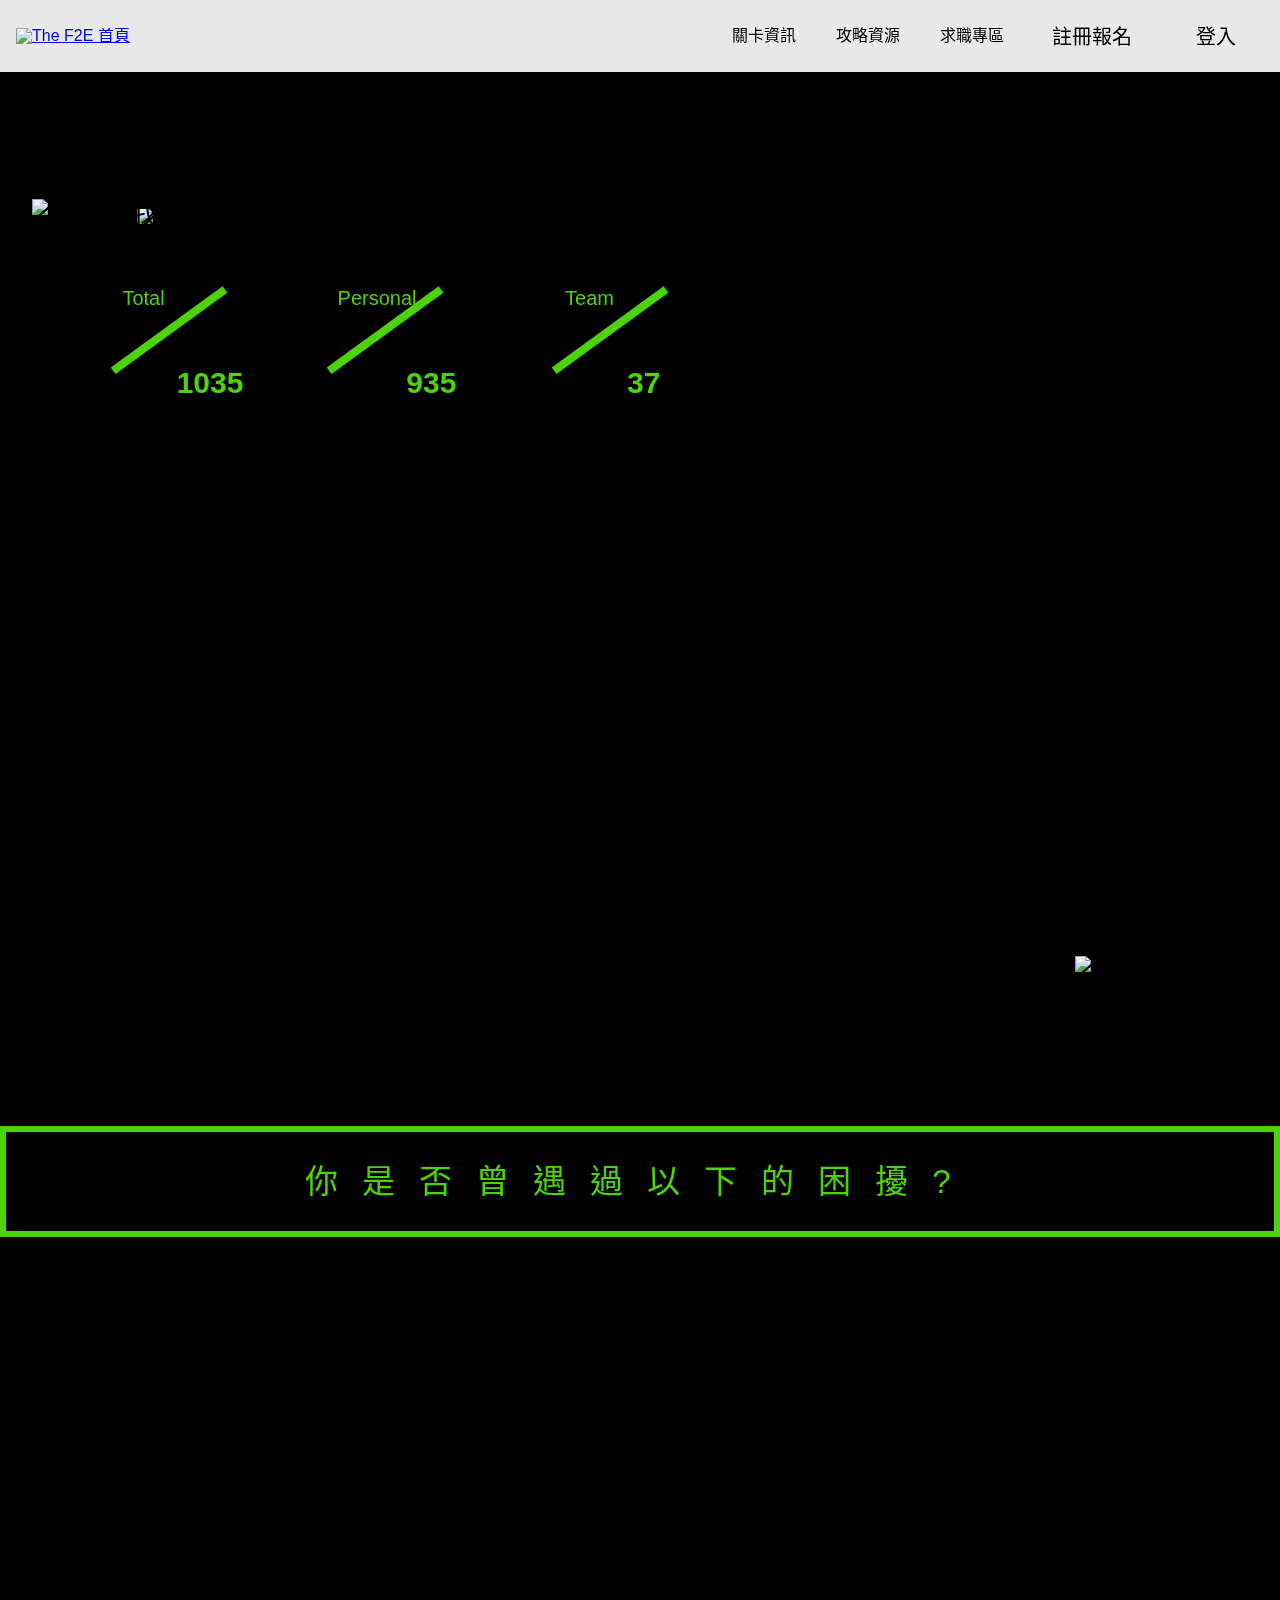
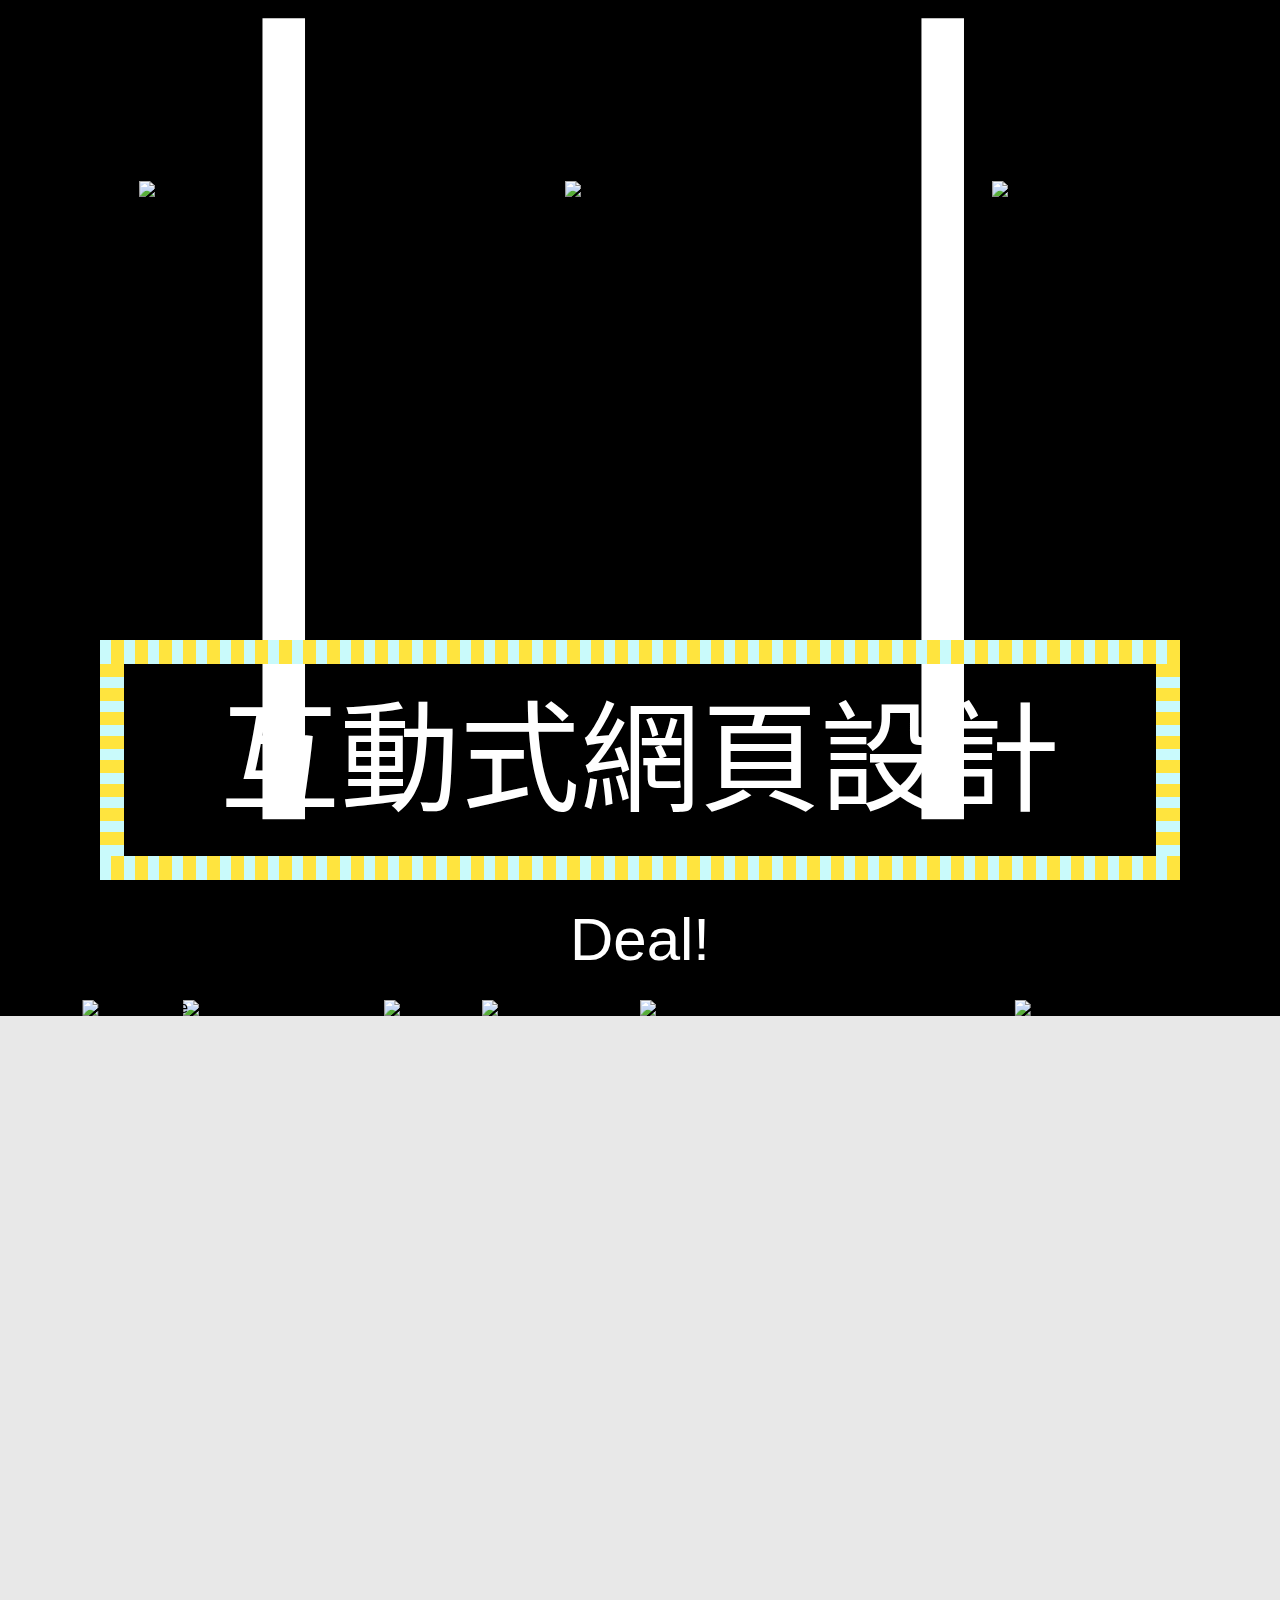
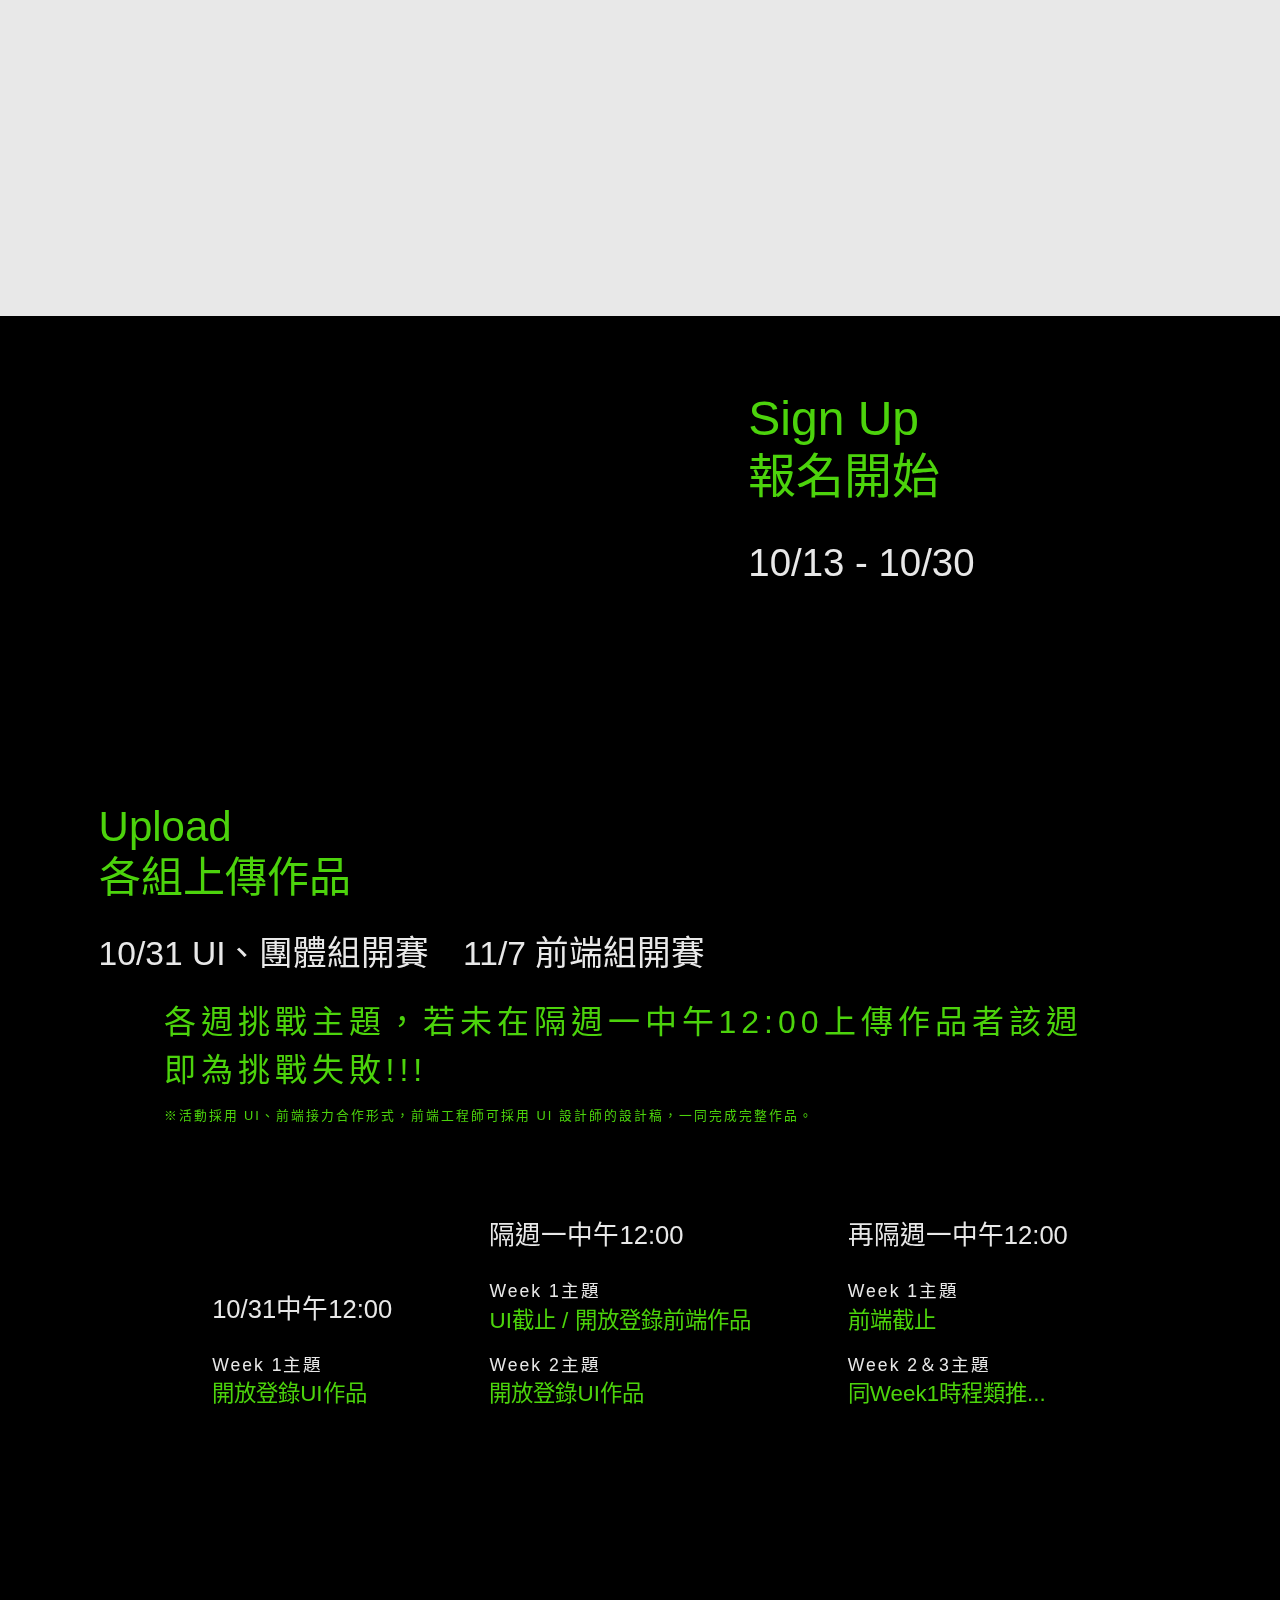
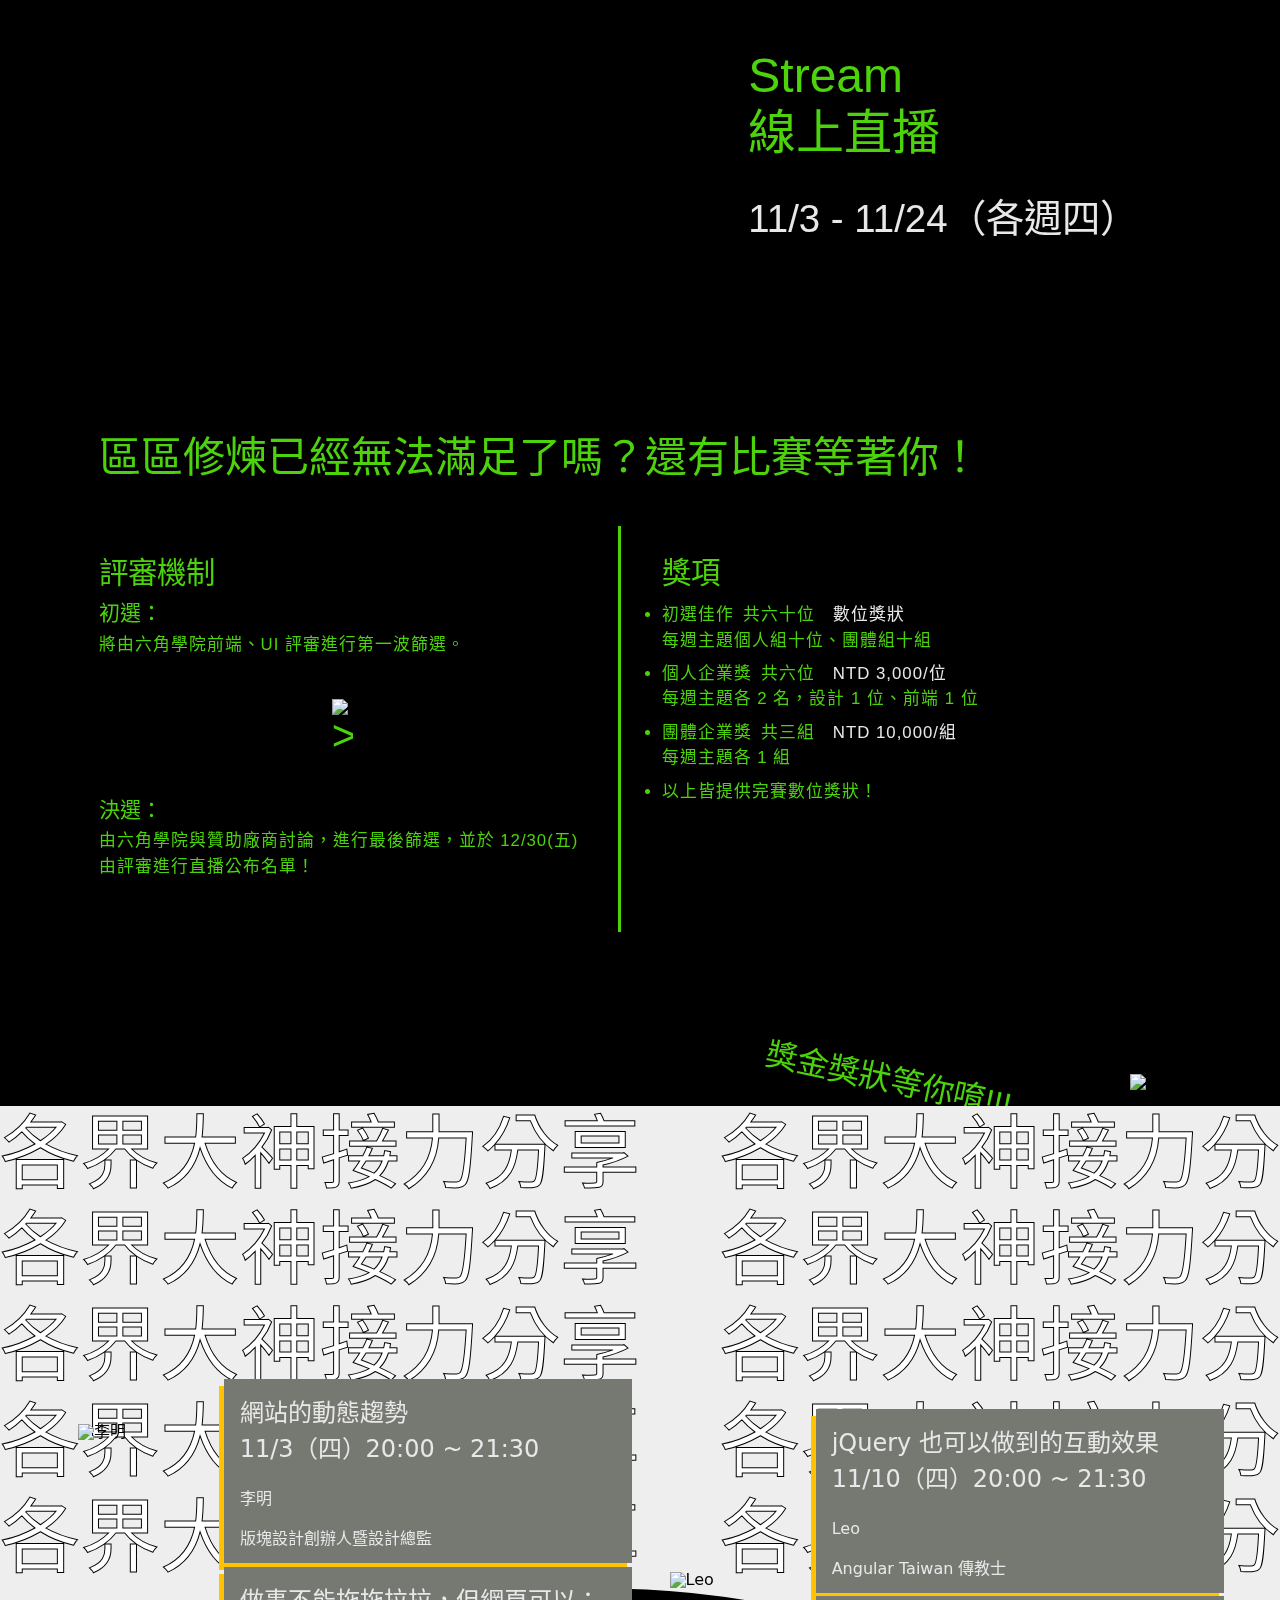
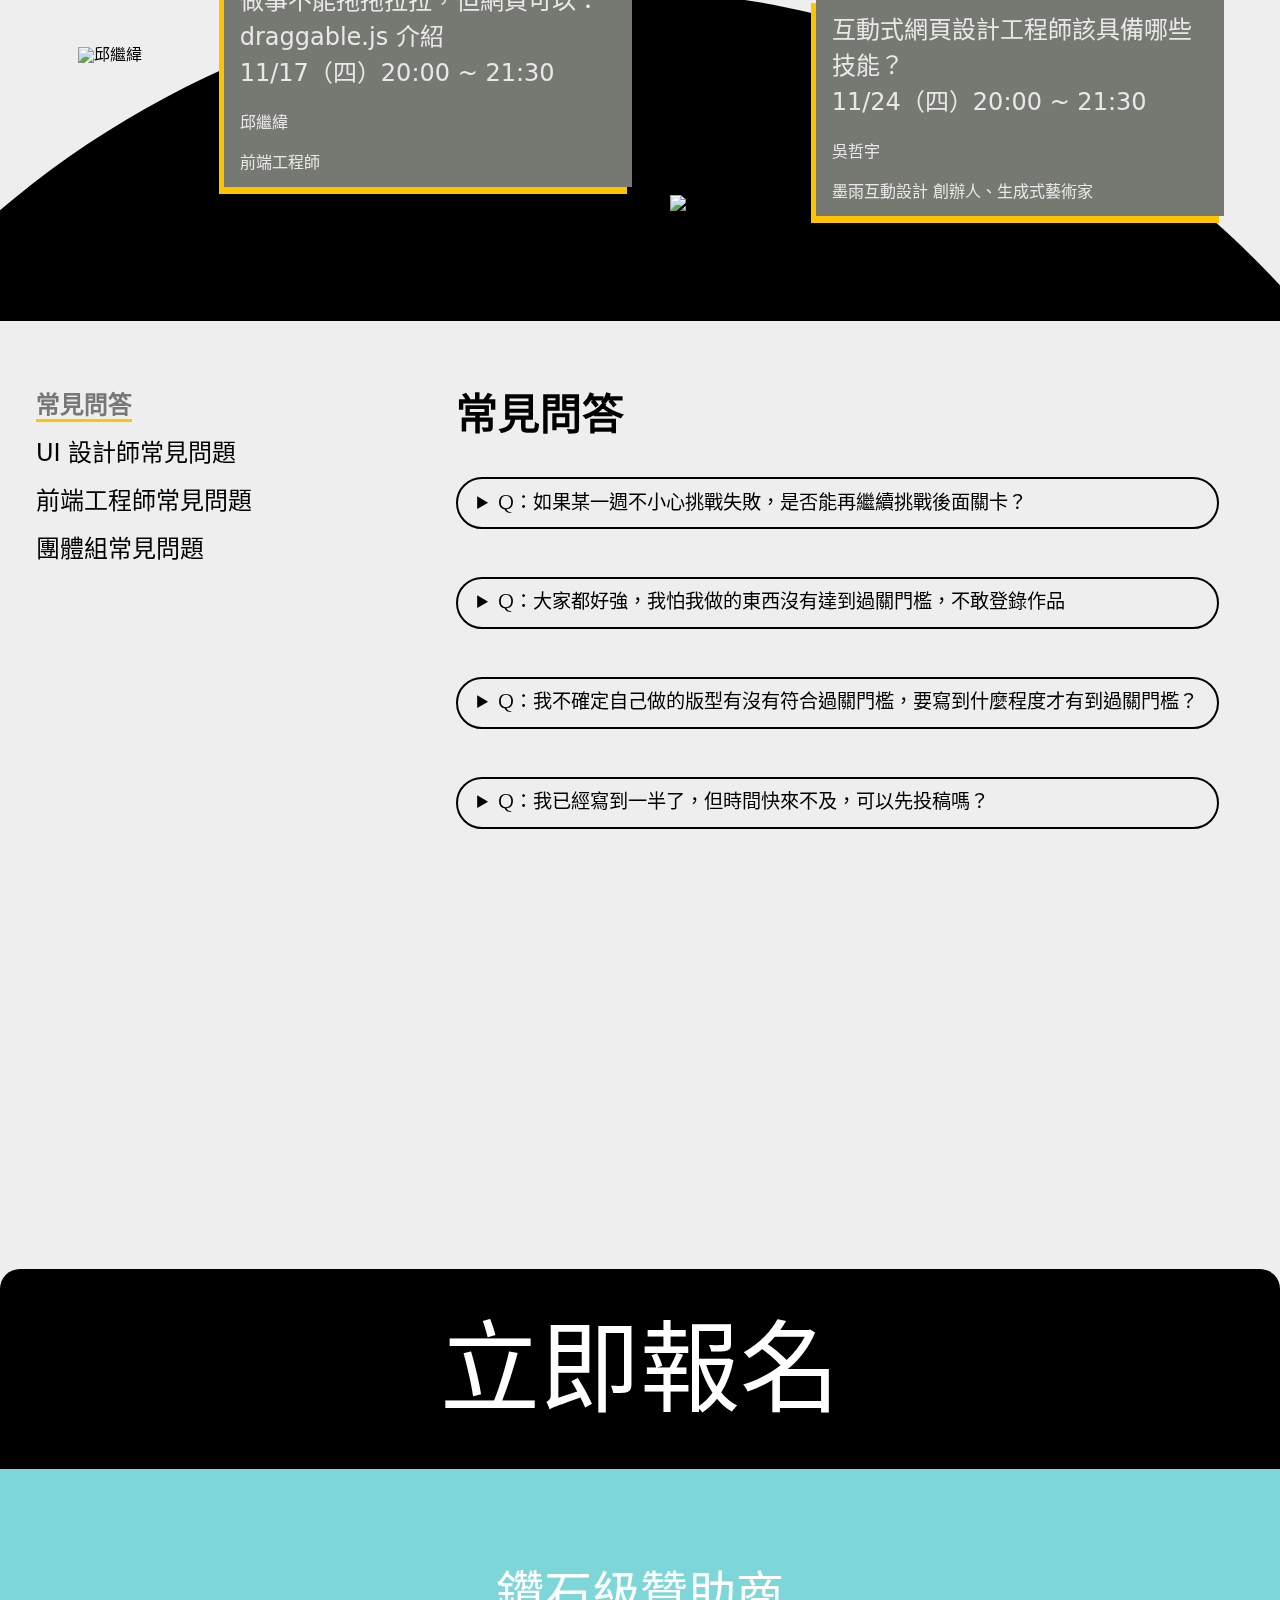
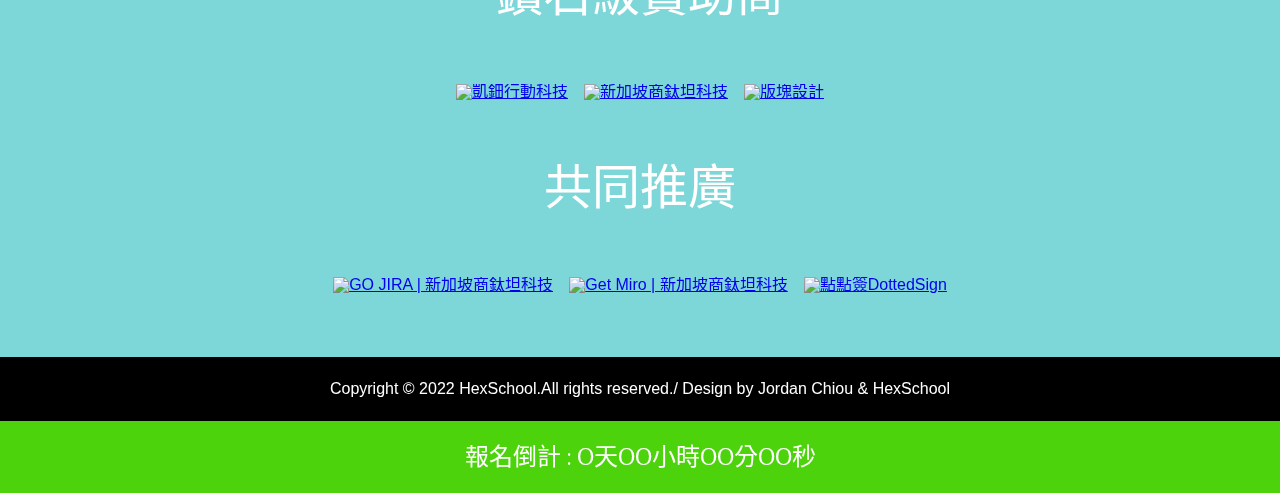
==== commit 045aa374: "fix sction block and style v.1.1 update date: 2022-11-15" ====
--- a/index.html
+++ b/index.html
@@ -248,8 +248,9 @@
                             <h5>Week 1</h5>
                             <h3>The<br>F2E活動網頁設計</h3>
                             <h5>#視差滾動</h5>
-                            <button class="look-more">查看關卡細節</button>
-
+                            <form action="https://2022.thef2e.com/news/week1">
+                                <button  class="look-more">查看關卡細節</button>
+                            </form>
                             <div class="panels-navigation">
                               
                               <div class="nav-panel" data-sign="minus"><a href="#topic-3" class="anchor up">
@@ -290,8 +291,9 @@
                             <h5>Week 2</h5>
                             <h3>今晚，<br>我想來點點簽</h3>
                             <h5>#Canvas</h5>
-                            <button class="look-more">查看關卡細節</button>
-
+                            <form action="https://2022.thef2e.com/news/week2">
+                                <button  class="look-more">查看關卡細節</button>
+                            </form>
                             <div class="panels-navigation">
                               <div class="nav-panel" data-sign="minus"><a href="#topic-1" class="anchor up">
                                   <svg version="1.1" id="tv-arrow" xmlns="http://www.w3.org/2000/svg" xmlns:xlink="http://www.w3.org/1999/xlink" x="0px" y="0px"
@@ -329,9 +331,10 @@
                           <div class="topic-info">
                             <h5>Week 3</h5>
                             <h3>Scrum<br>新手村</h3>
-                            <h5>#JS<br>draggable</h5>
-                            <button class="look-more">查看關卡細節</button> 
-
+                            <h5>#JS<br>draggable</h5>                            
+                            <form action="https://2022.thef2e.com/news/week2">
+                                <button  class="look-more">查看關卡細節</button>
+                            </form>
                             <div class="panels-navigation">
                               <div class="nav-panel" data-sign="minus"><a href="#topic-2" class="anchor up">
                                   <svg version="1.1" id="tv-arrow" xmlns="http://www.w3.org/2000/svg" xmlns:xlink="http://www.w3.org/1999/xlink" x="0px" y="0px"
--- a/css/main.css
+++ b/css/main.css
@@ -368,6 +368,7 @@
     position: absolute;
     left: 2%;
     bottom: 0;
+    opacity: 0;
 }
 .monster svg #body {
     animation: breath 3s linear infinite;
@@ -466,19 +467,22 @@
     overflow: hidden;
 }
 .pain-title {
-    font-size: 29px;
+    font-size:33px;
     text-align: center;
     letter-spacing: 1.5rem;
     padding: 1em 3em;
     margin: 0 auto;
     color: var(--green);
     border: 6px solid #4CD30C;
+    background-color: #000;
 }
 .pain-point-groups {
     display: flex;
     flex-wrap: wrap;
     align-items: center;
     width: 100%;
+    margin: 5% 0;
+    padding-top: 15%;
 }
 .pain-points {
     background-image: url(../img/window.svg);
@@ -529,16 +533,16 @@
     position: absolute;
     z-index: -1;
     font-size: 1em;
-    transform: scaleY(4.5);
-    top: -105%;
+    transform: scaleY(5.5);
+    top: -118%;
 }
 .kanban-title::after {
     content: '▐';
     position: absolute;
     z-index: -1;
-    font-size: 1em;
-    transform: scaleY(4.5);
-    top: -105%;
+    font-size: 1em;    
+    transform: scaleY(5.5);
+    top: -118%;
     right: 20%;
 }
 .deal-block {
@@ -699,8 +703,8 @@
 .mask-text p {
     font-size: 30px;
     color: #767872;
-    -webkit-animation: textTicker 8s linear infinite;
-    animation: textTicker 8s linear infinite;
+    -webkit-animation: textTicker 10s linear infinite;
+    animation: textTicker 10s linear infinite;
 }
 .mask1 {
     -webkit-mask-image: url(../img/topic-screen.svg);
@@ -709,7 +713,7 @@
     mask-repeat: no-repeat;  
     width: 96%;
     height: 372px;
-    transform: translate(9%, 4%);
+    transform: translate(3%, 4%);
 }
 #topic-1 {
     color: #4CD30C;
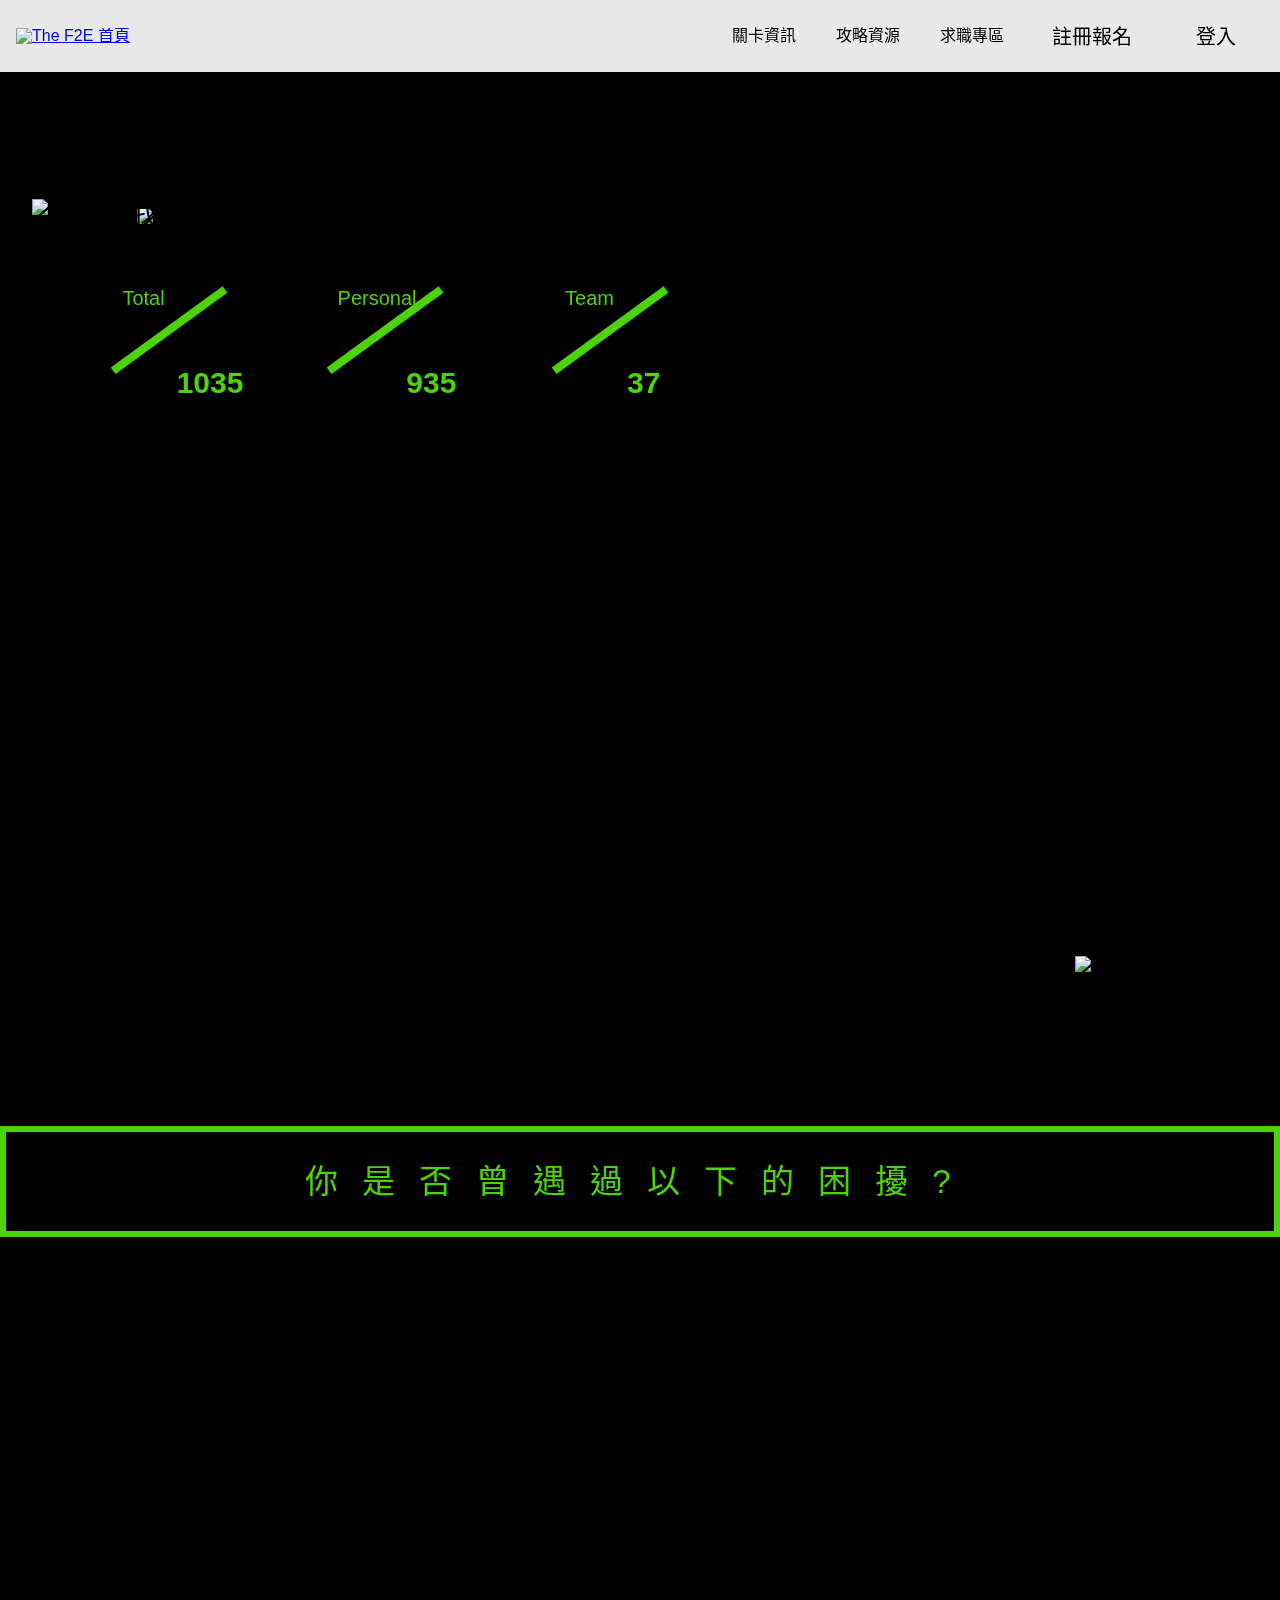
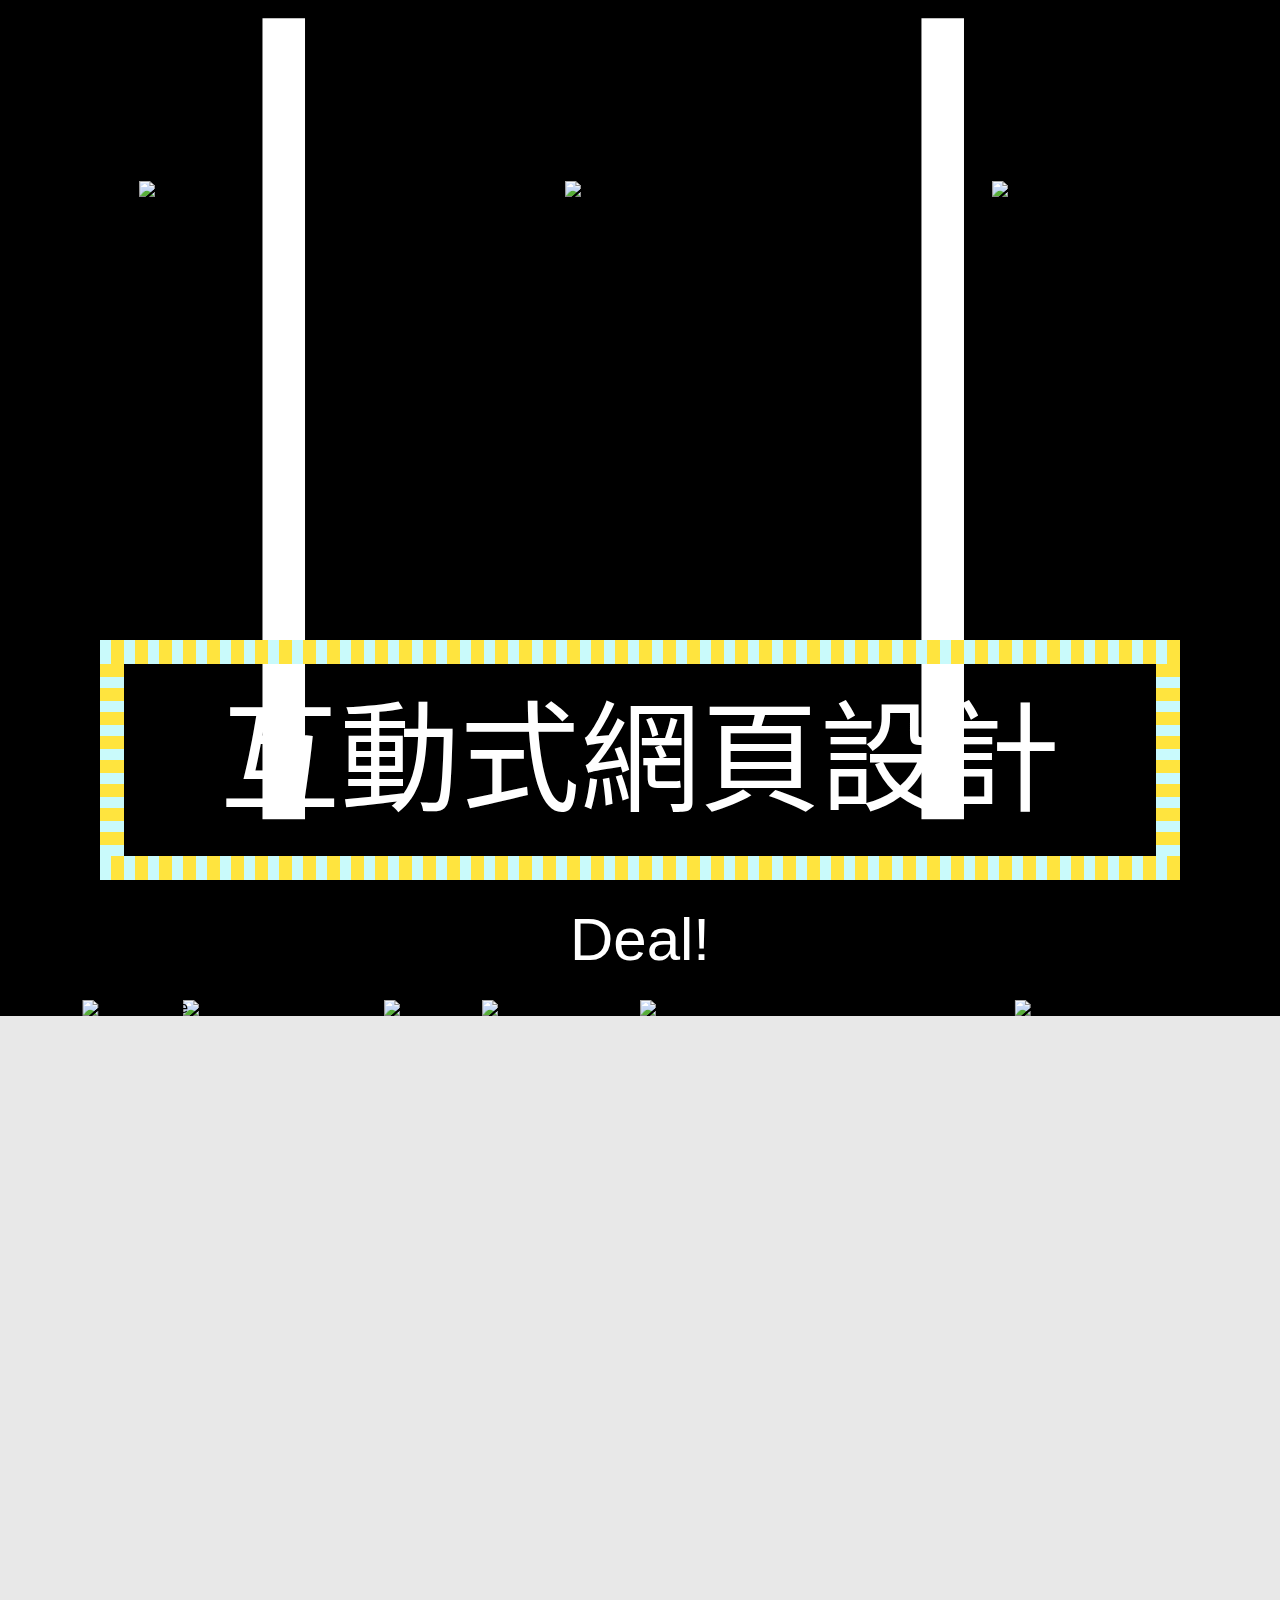
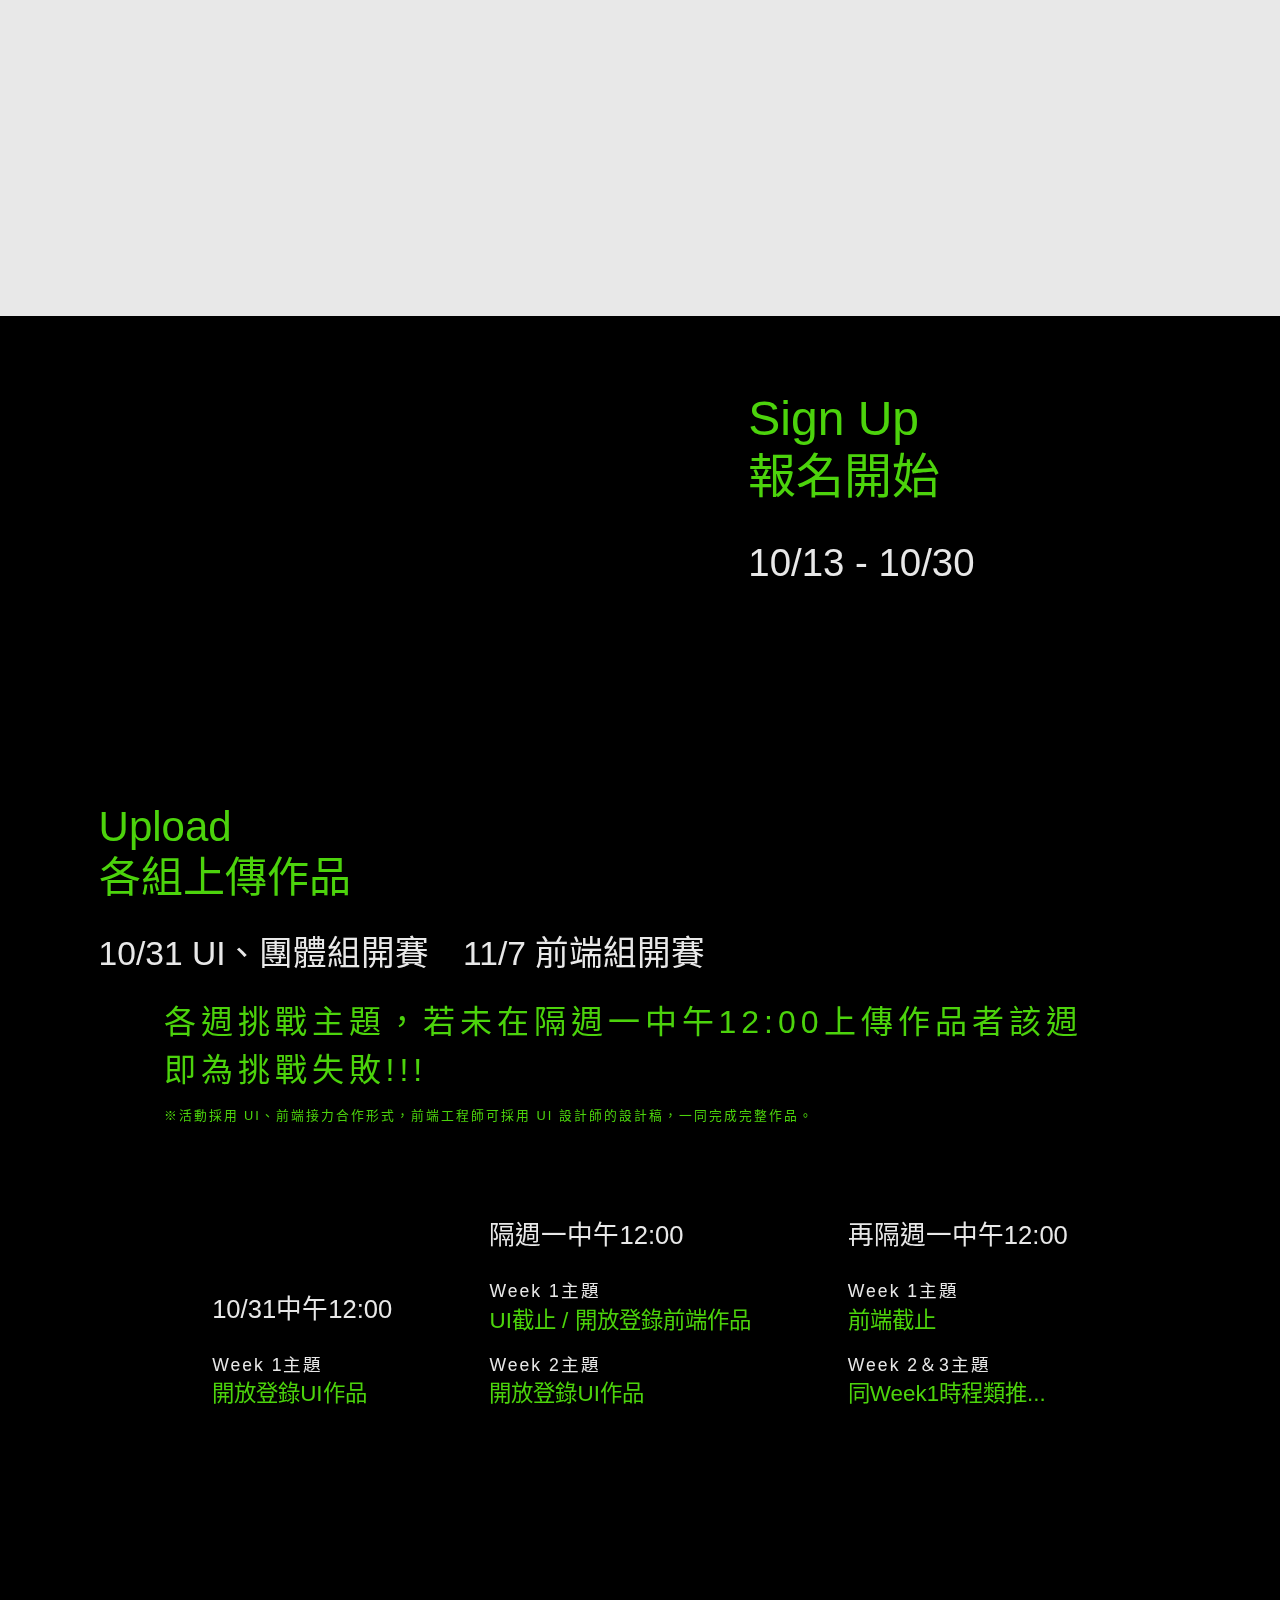
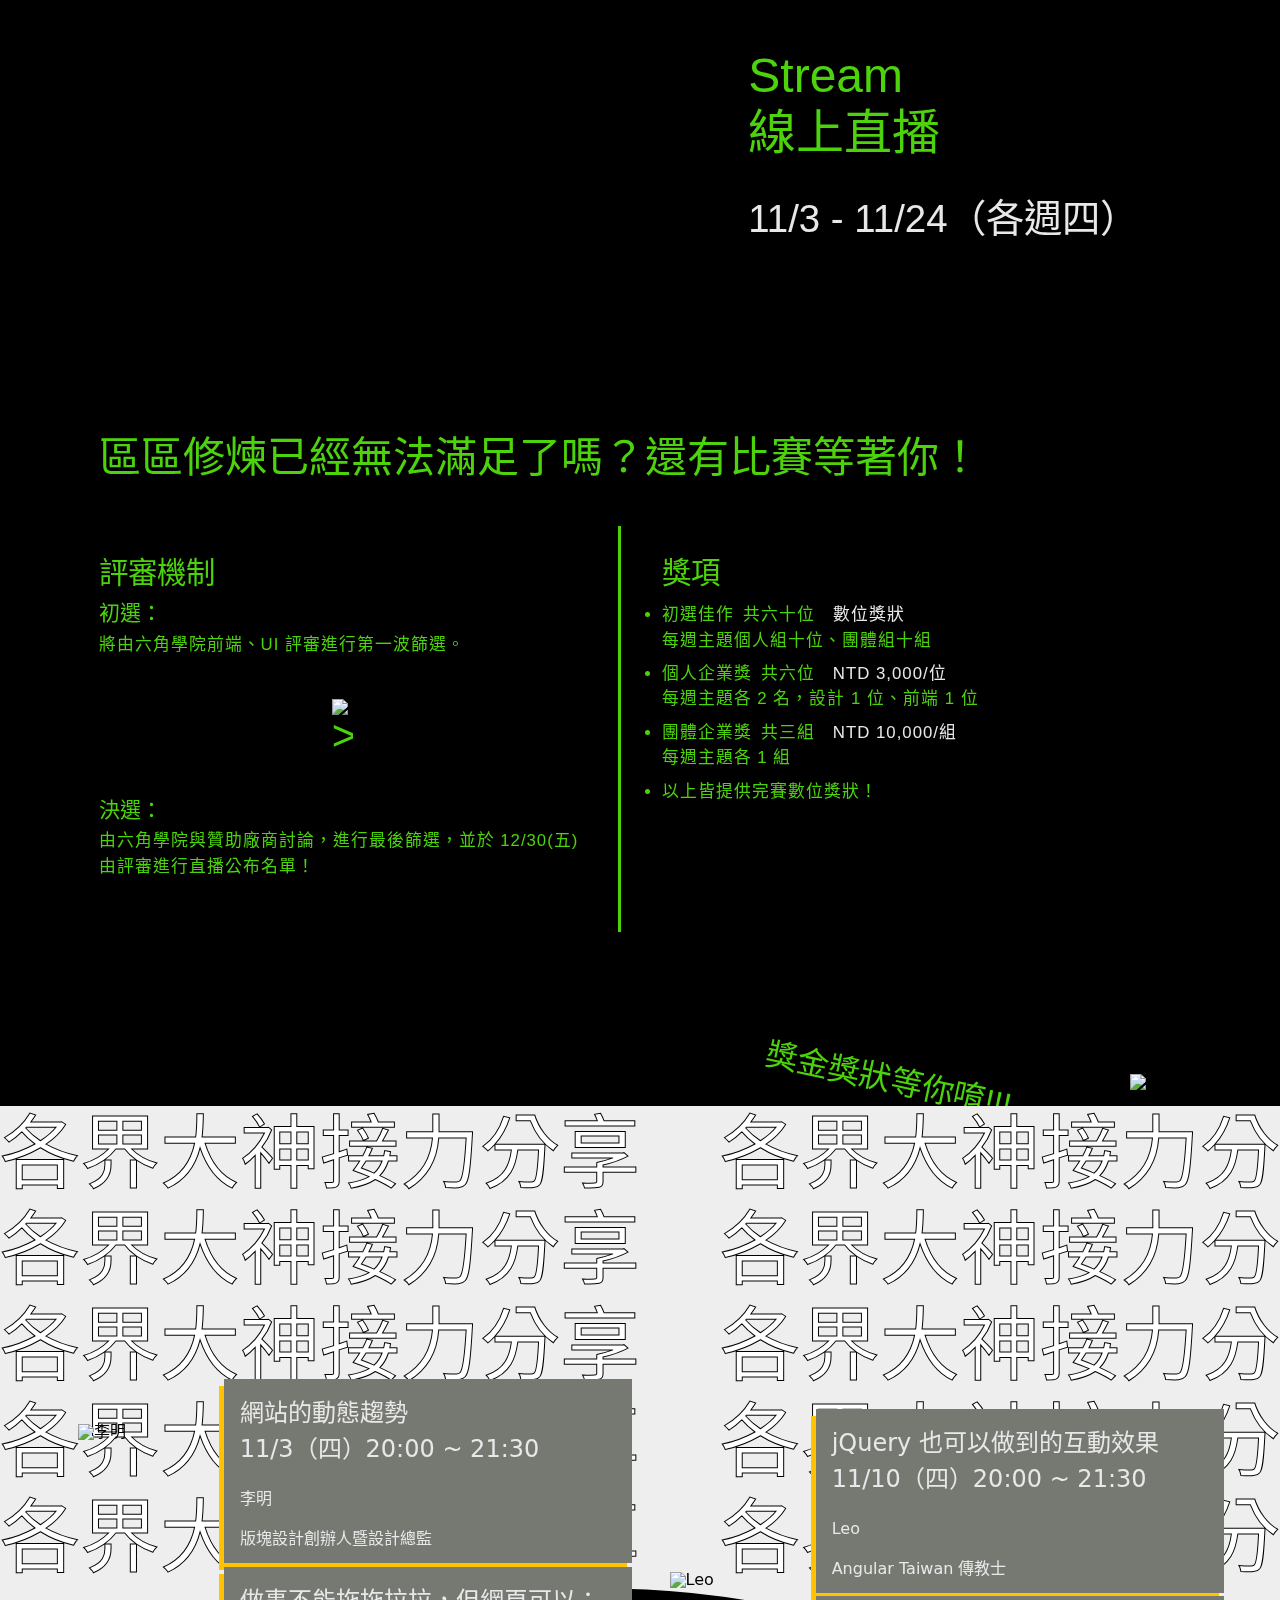
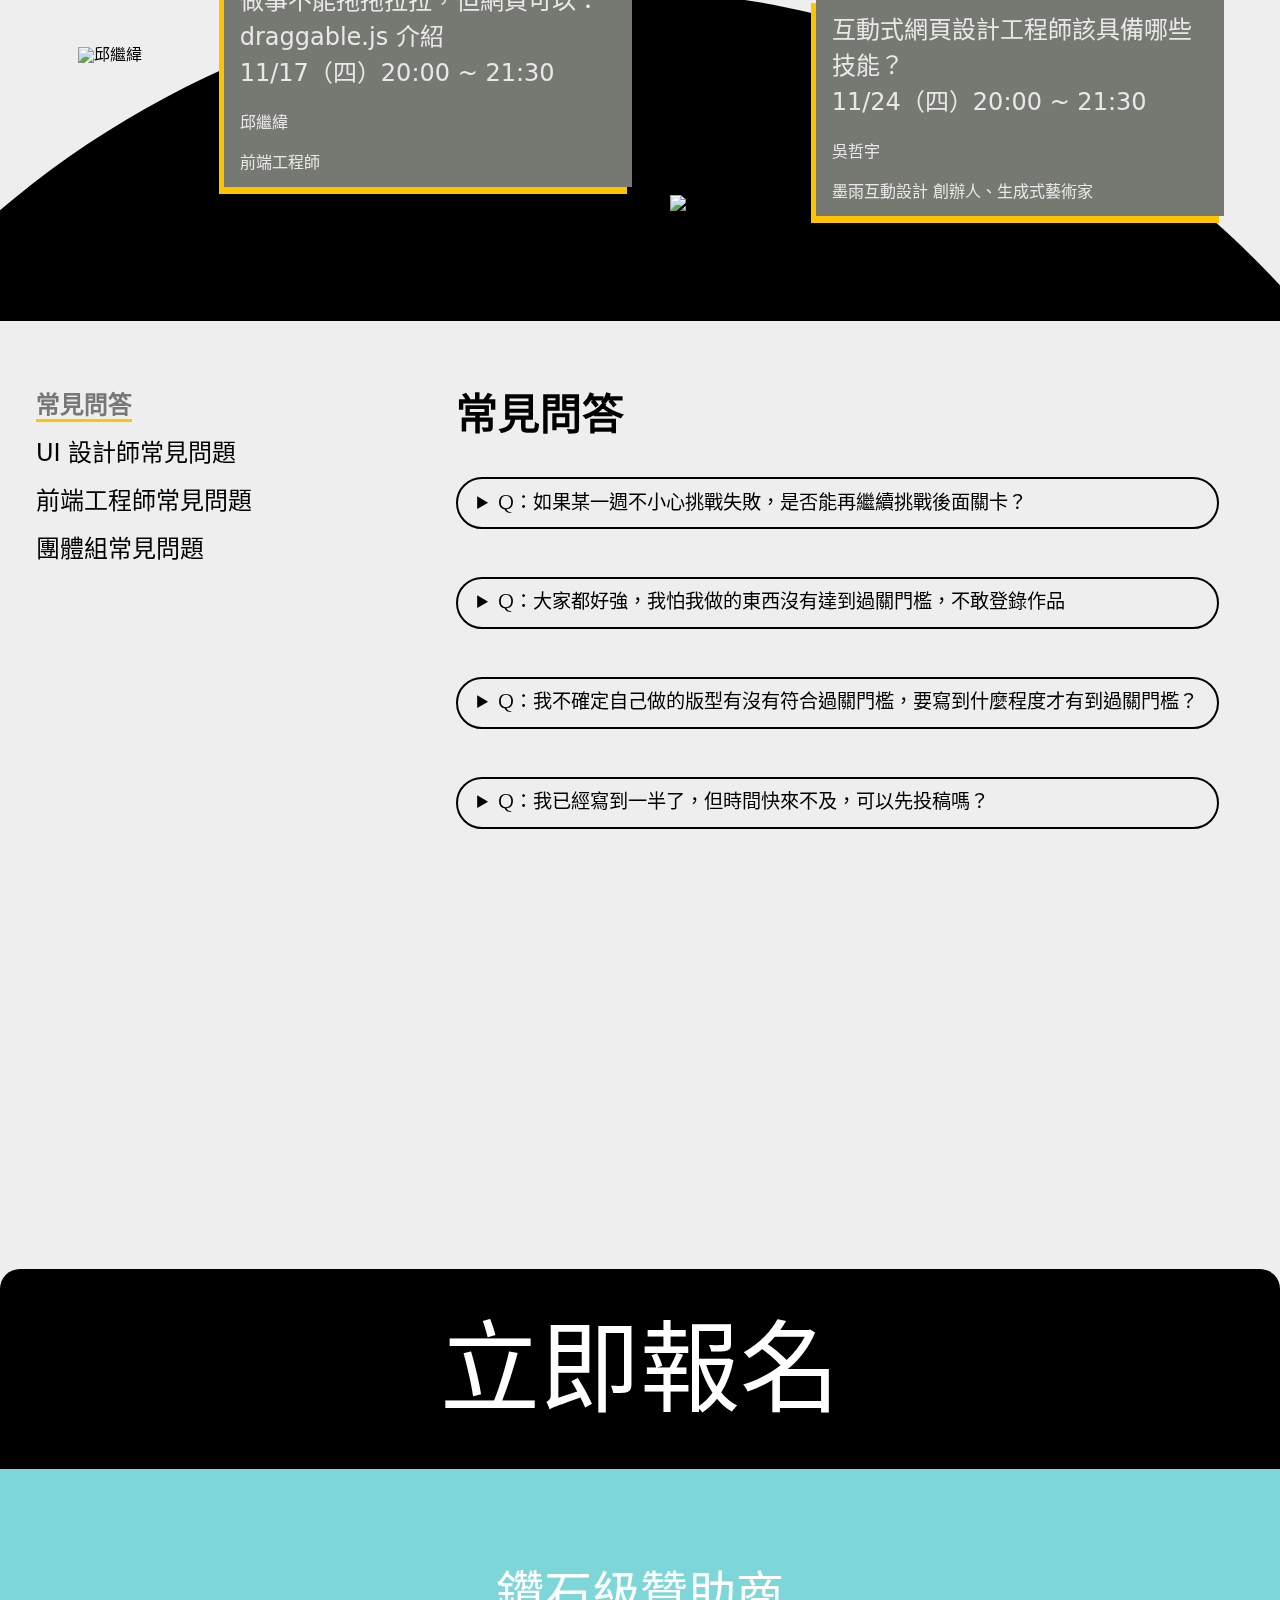
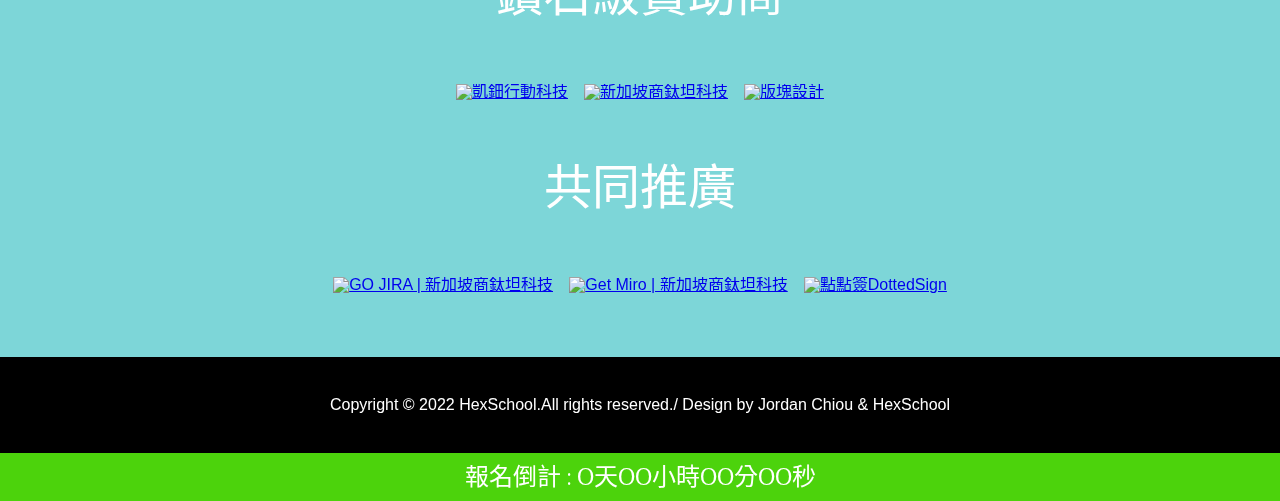
==== commit 61a3ded3: "fix topic link and footer style v.1.1 update date: 2022-11-15" ====
--- a/index.html
+++ b/index.html
@@ -332,7 +332,7 @@
                             <h5>Week 3</h5>
                             <h3>Scrum<br>新手村</h3>
                             <h5>#JS<br>draggable</h5>                            
-                            <form action="https://2022.thef2e.com/news/week2">
+                            <form action="https://2022.thef2e.com/news/week3">
                                 <button  class="look-more">查看關卡細節</button>
                             </form>
                             <div class="panels-navigation">
--- a/css/main.css
+++ b/css/main.css
@@ -1123,12 +1123,12 @@
 
 /* footer */
 footer h6 {
-    padding: 1.5em 0;
+    padding: 2.5em 0;
     text-align: center;
     color: #fff;
 }
 footer p {
-    padding: 1em 0;
+    padding: .5em 0;
     font-size: 1.5em;
     text-align: center;
     font-family: 'Fahkwang', sans-serif;
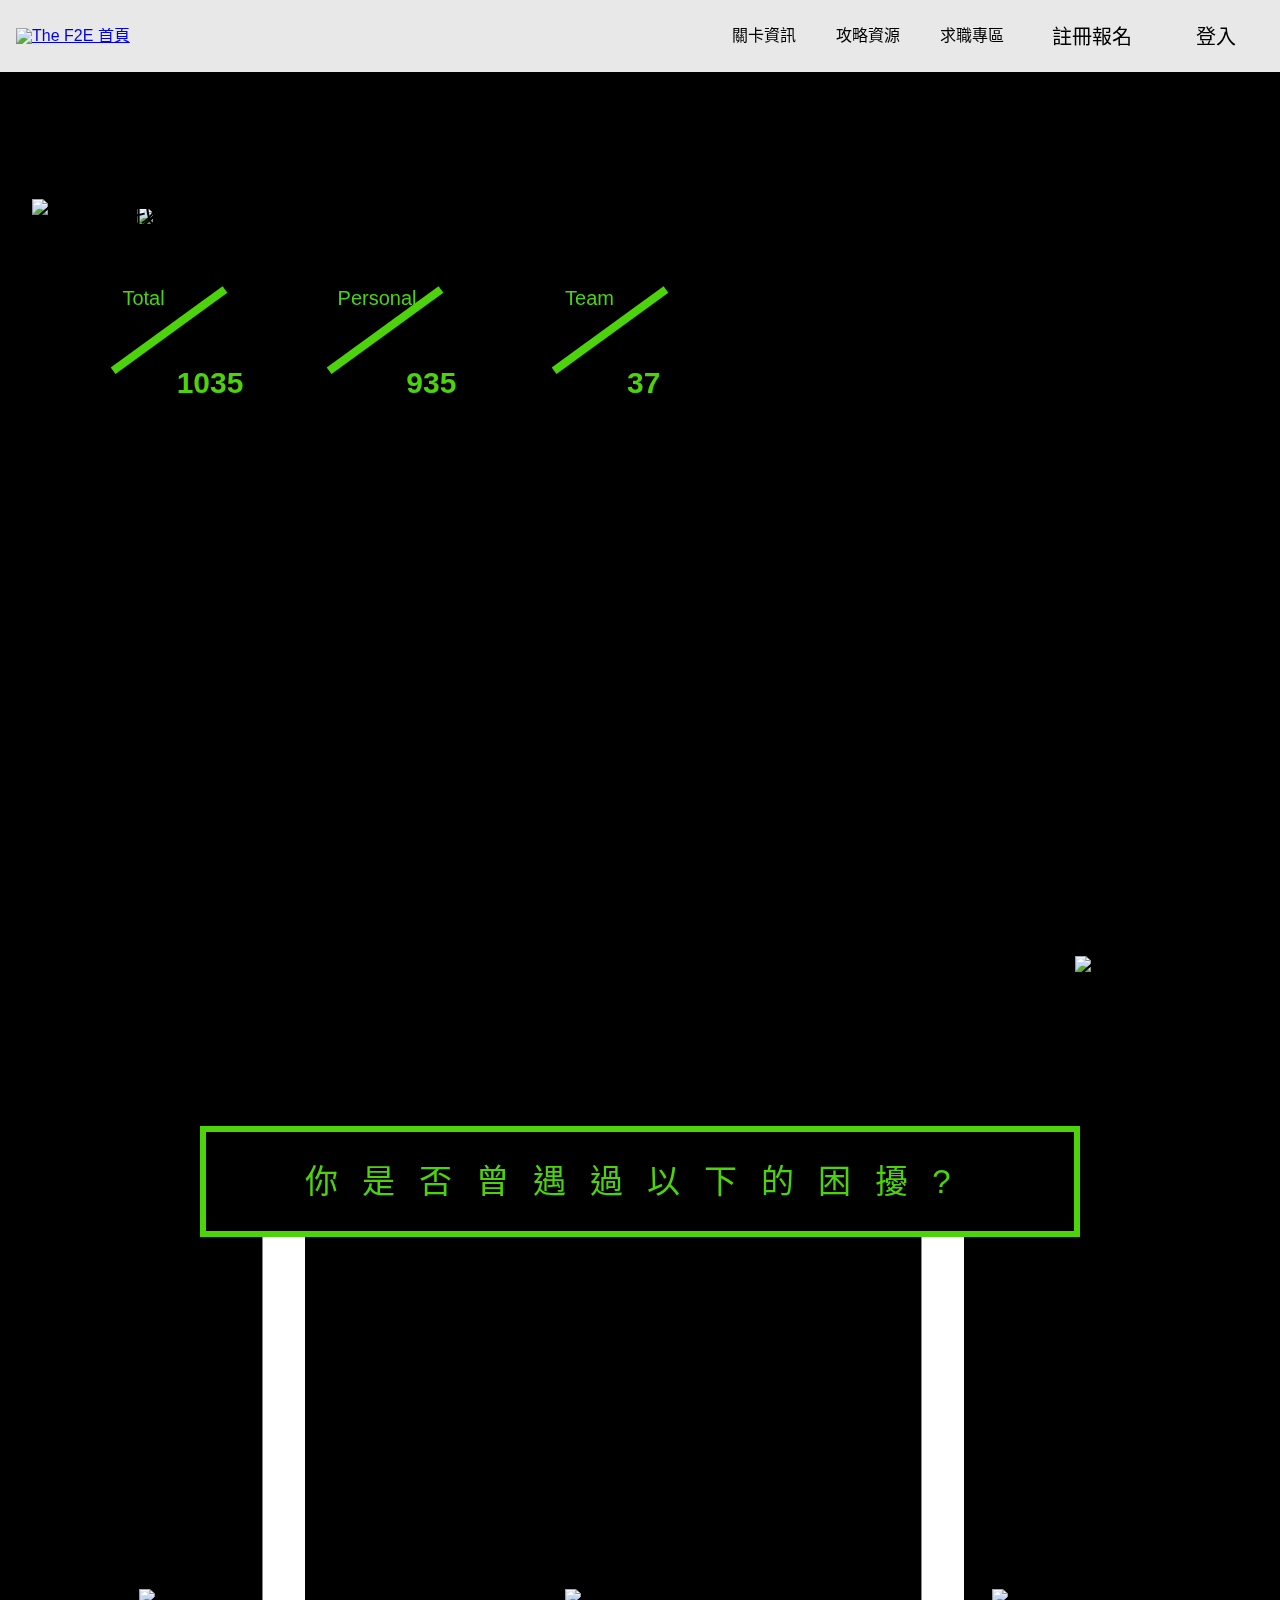
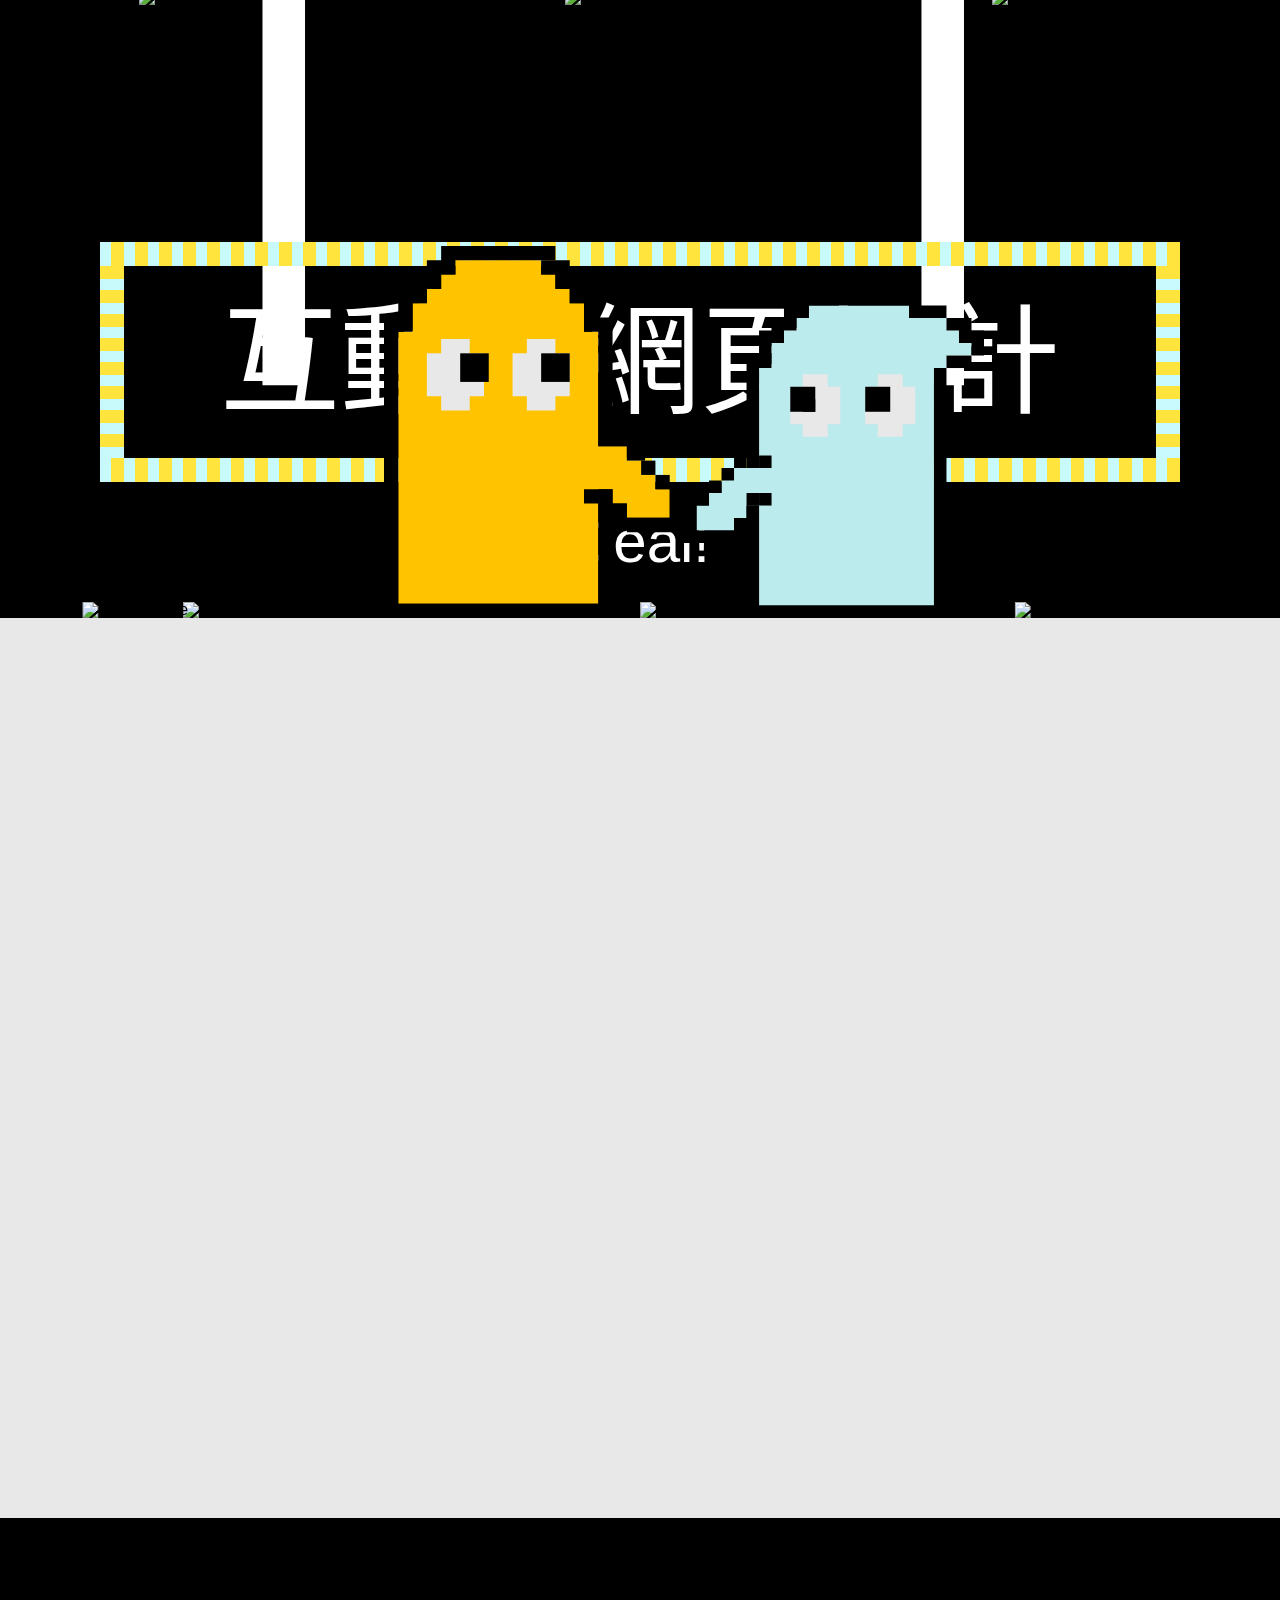
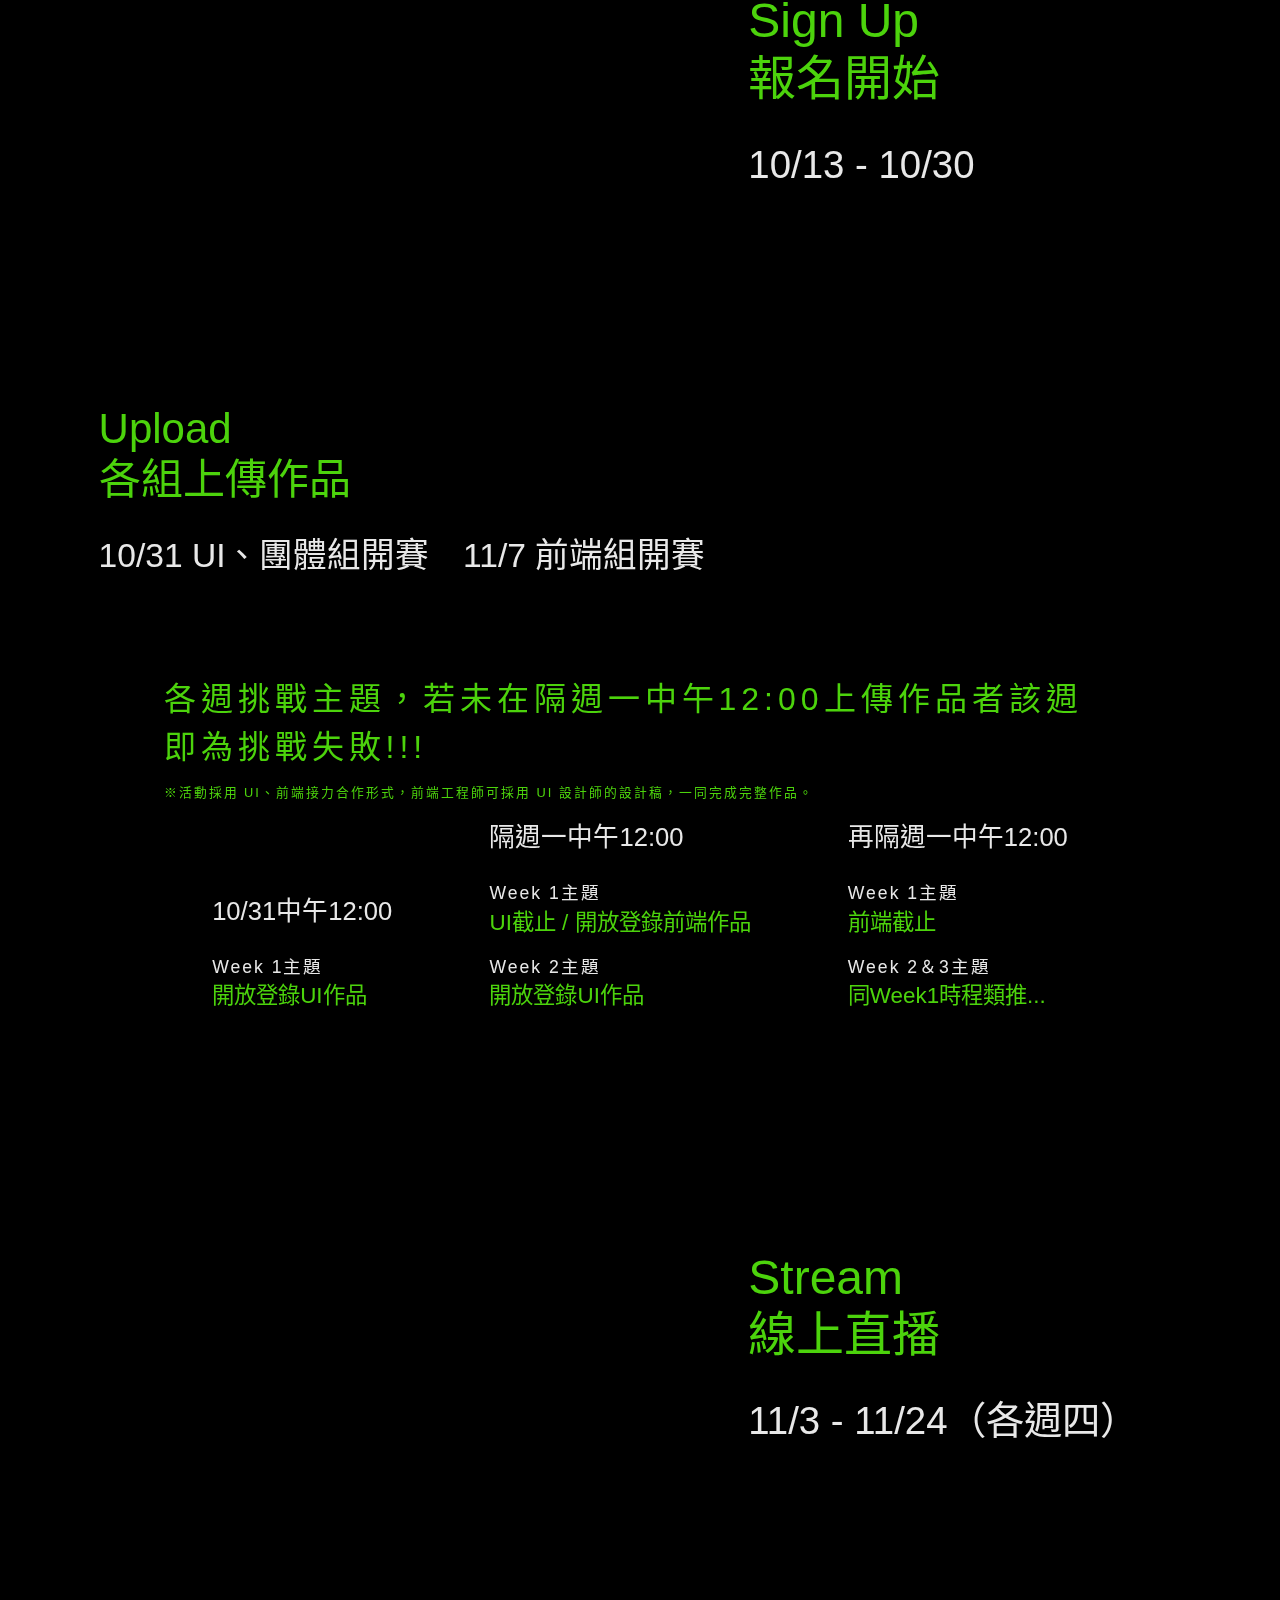
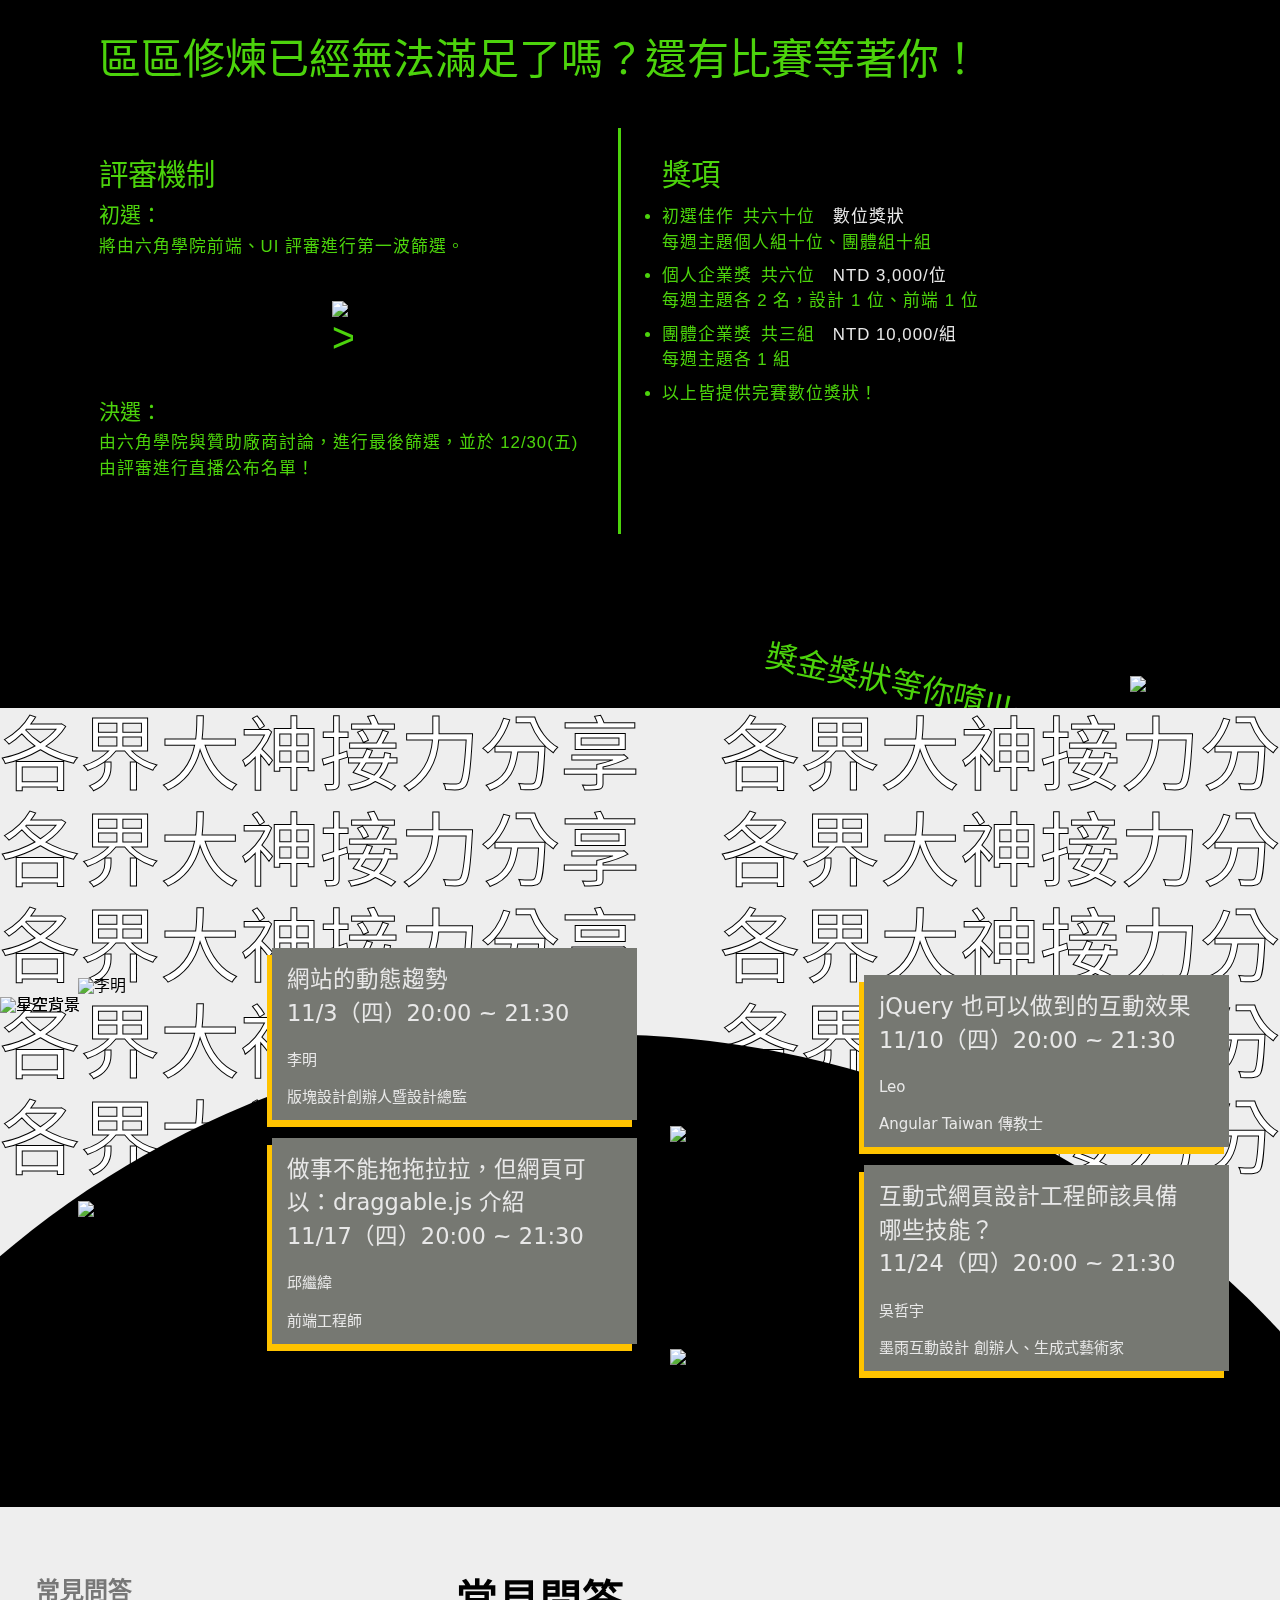
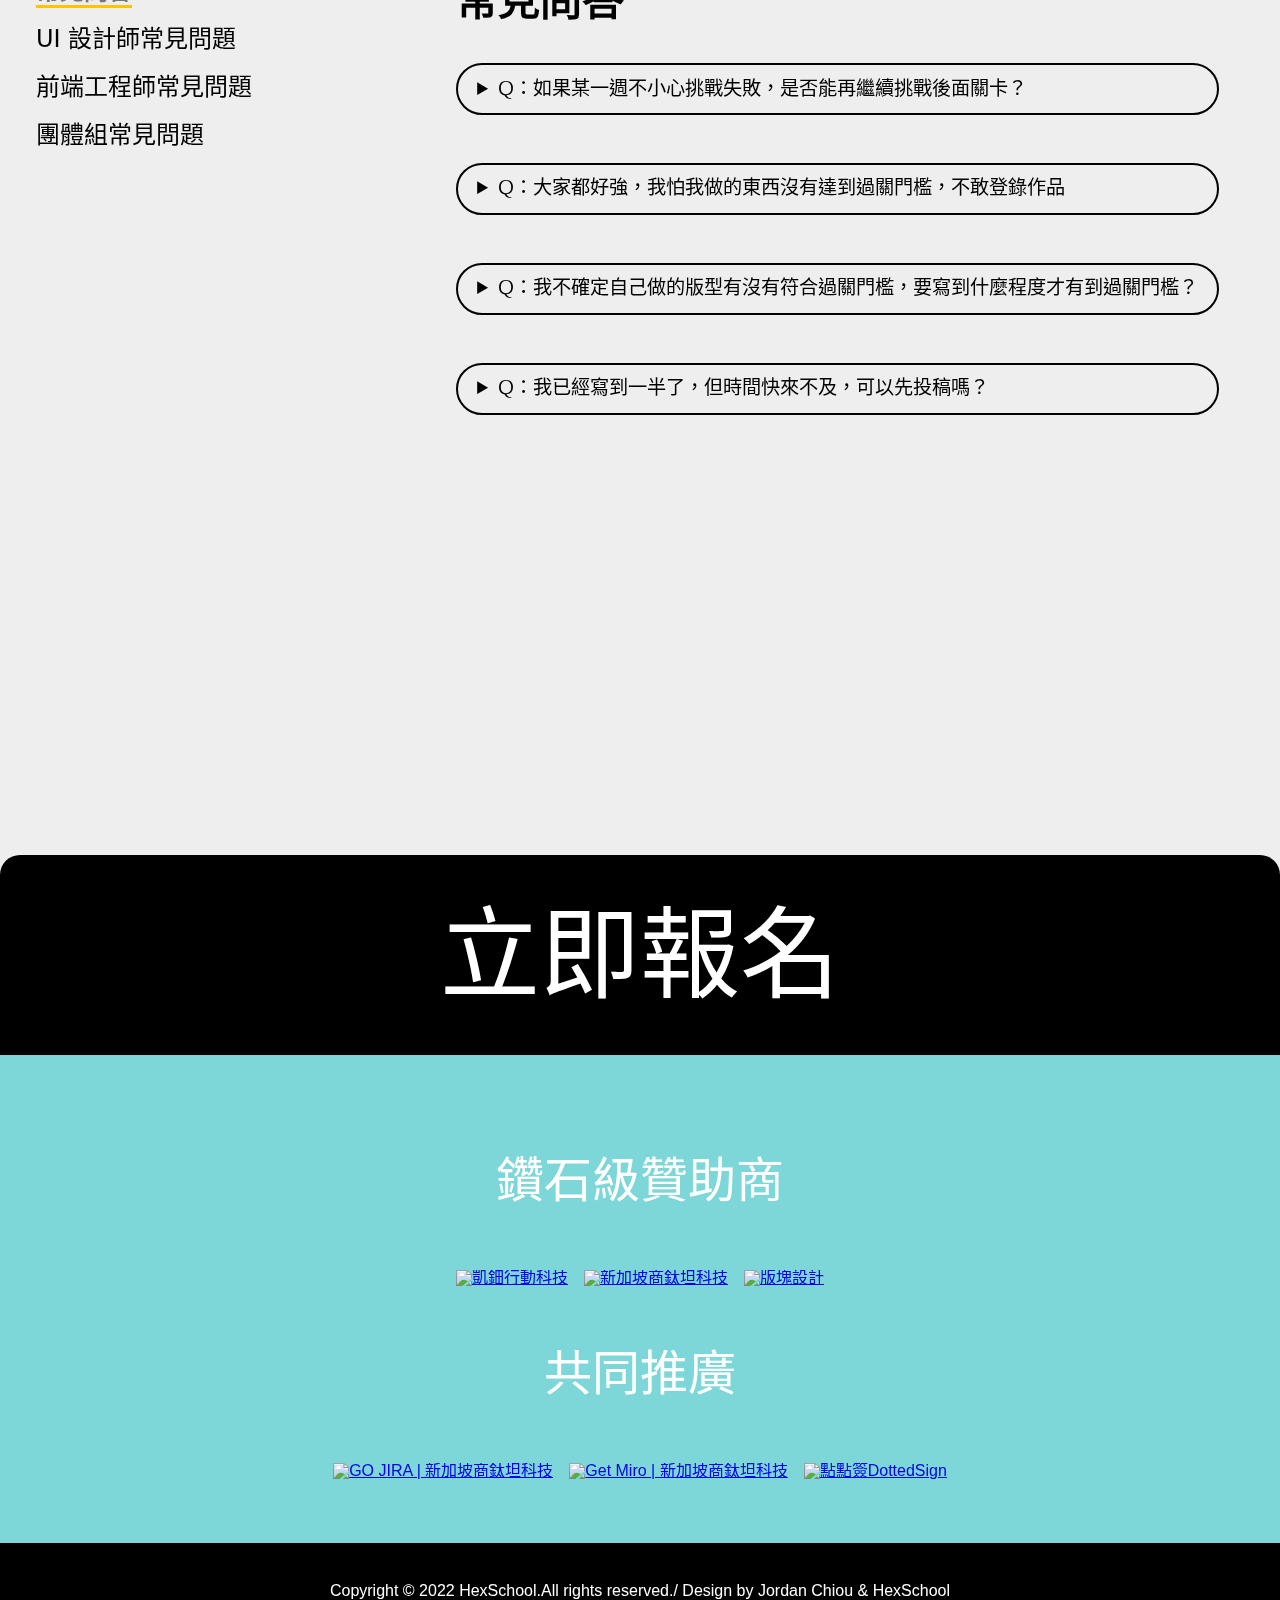
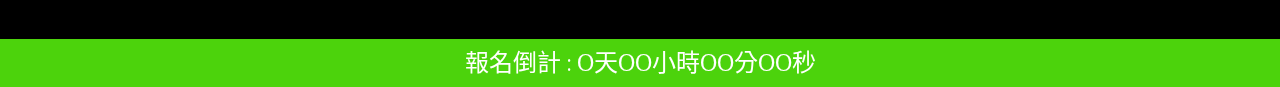
==== commit 5490c95c: "fix RWD for width 1440 ver1.4 updated date:2022-12-01" ====
--- a/index.html
+++ b/index.html
@@ -4,7 +4,9 @@
     <meta charset="UTF-8">
     <meta http-equiv="X-UA-Compatible" content="IE=edge">
     <meta name="viewport" content="width=device-width, initial-scale=1.0">
-    <title>The F2E 前端 & UI 修煉精神時光屋</title>
+    <title>The F2E 前端 & UI 修煉精神時光屋</title>    
+	<link rel="icon" href="favicon.ico">
+	<link rel="bookmark" href="favicon.ico"/>
     <link rel="stylesheet" href="https://fonts.googleapis.com/css2?family=Material+Symbols+Outlined:opsz,wght,FILL,GRAD@20..48,100..700,0..1,-50..200" />
     <link href="https://fonts.googleapis.com/css2?family=Fahkwang&display=swap" rel="stylesheet">
     <!-- jQuery -->
@@ -224,7 +226,7 @@
         </section> -->
         <div class="section4-bg">
             <section id="section4" class="section section-block4 text-pixel">
-                  <div id="topics-container" style="width: 400%;">
+                  <div id="topics-container">
                     <article id="topic-start" class="topic-panel full-screen topic-mask">
                       <div class="topic-row">
                           <div class="topic-info">
@@ -234,7 +236,7 @@
                           <div class="topic-img">
                             <div class="mask1">
                                 <div class="mask-text">
-                                    <h2>&emsp;年度最強合作，三大主題來襲</h2>
+                                    <h2>&emsp;年度最強合作，三大主題來襲&emsp;年度最強合作，三大主題來襲</h2>
                                     <p>&emsp;&emsp;各路廠商強強聯手，共同設計出接地氣的網頁互動挑戰</p>
                                 </div>
                             </div>
@@ -253,7 +255,7 @@
                             </form>
                             <div class="panels-navigation">
                               
-                              <div class="nav-panel" data-sign="minus"><a href="#topic-3" class="anchor up">
+                              <div class="nav-panel" data-sign="minus"><a href="#topic-3" class="anchor up" title="上一個關卡資訊">
                                   <svg version="1.1" id="tv-arrow" xmlns="http://www.w3.org/2000/svg" xmlns:xlink="http://www.w3.org/1999/xlink" x="0px" y="0px"
                                      viewBox="0 0 78 48" style="enable-background:new 0 0 78 48;" xml:space="preserve">
                                   <style type="text/css">
@@ -264,7 +266,7 @@
                                     78,48 78,42 78,36 "/>
                                   </svg>
                               </a></div>
-                              <div class="nav-panel" data-sign="plus"><a href="#topic-2" class="anchor down">
+                              <div class="nav-panel" data-sign="plus"><a href="#topic-2" class="anchor down" title="下一個關卡資訊">
                                   <svg version="1.1" id="tv-arrow" xmlns="http://www.w3.org/2000/svg" xmlns:xlink="http://www.w3.org/1999/xlink" x="0px" y="0px"
                                      viewBox="0 0 78 48" style="enable-background:new 0 0 78 48;" xml:space="preserve">
                                   <style type="text/css">
@@ -295,7 +297,7 @@
                                 <button  class="look-more">查看關卡細節</button>
                             </form>
                             <div class="panels-navigation">
-                              <div class="nav-panel" data-sign="minus"><a href="#topic-1" class="anchor up">
+                              <div class="nav-panel" data-sign="minus"><a href="#topic-1" class="anchor up" title="上一個關卡資訊">
                                   <svg version="1.1" id="tv-arrow" xmlns="http://www.w3.org/2000/svg" xmlns:xlink="http://www.w3.org/1999/xlink" x="0px" y="0px"
                                      viewBox="0 0 78 48" xml:space="preserve">
                                   <style type="text/css">
@@ -306,7 +308,7 @@
                                     78,48 78,42 78,36 "/>
                                   </svg>
                               </a></div>
-                              <div class="nav-panel" data-sign="plus"><a href="#topic-3" class="anchor down">
+                              <div class="nav-panel" data-sign="plus"><a href="#topic-3" class="anchor down" title="下一個關卡資訊">
                                   <svg version="1.1" id="tv-arrow" xmlns="http://www.w3.org/2000/svg" xmlns:xlink="http://www.w3.org/1999/xlink" x="0px" y="0px"
                                      viewBox="0 0 78 48" xml:space="preserve">
                                   <style type="text/css">
@@ -336,7 +338,7 @@
                                 <button  class="look-more">查看關卡細節</button>
                             </form>
                             <div class="panels-navigation">
-                              <div class="nav-panel" data-sign="minus"><a href="#topic-2" class="anchor up">
+                              <div class="nav-panel" data-sign="minus"><a href="#topic-2" class="anchor up" title="上一個關卡資訊">
                                   <svg version="1.1" id="tv-arrow" xmlns="http://www.w3.org/2000/svg" xmlns:xlink="http://www.w3.org/1999/xlink" x="0px" y="0px"
                                      viewBox="0 0 78 48" xml:space="preserve">
                                   <style type="text/css">
@@ -347,7 +349,7 @@
                                     78,48 78,42 78,36 "/>
                                   </svg>
                               </a></div>
-                              <div class="nav-panel" data-sign="plus"><a href="#topic-1" class="anchor down">
+                              <div class="nav-panel" data-sign="plus"><a href="#topic-1" class="anchor down" title="下一個關卡資訊">
                                   <svg version="1.1" id="tv-arrow" xmlns="http://www.w3.org/2000/svg" xmlns:xlink="http://www.w3.org/1999/xlink" x="0px" y="0px"
                                      viewBox="0 0 78 48" xml:space="preserve">
                                   <style type="text/css">
@@ -483,6 +485,8 @@
                 </div>
             </div>
             <div class="speaker-group">
+                <img src="img/speaker-star01.svg" alt="星空背景" class="star-sky shine-01">
+                <img src="img/speaker-star02.svg" alt="星空背景" class="star-sky shine-f">
                 <div class="speaker">
                     <img src="img/speaker-1.png" alt="李明">
                     <div class="speaker-info">
--- a/css/main.css
+++ b/css/main.css
@@ -471,17 +471,19 @@
     text-align: center;
     letter-spacing: 1.5rem;
     padding: 1em 3em;
-    margin: 0 auto;
     color: var(--green);
     border: 6px solid #4CD30C;
     background-color: #000;
+    display: block;
+    margin: 0 auto;
+    width: fit-content;
 }
 .pain-point-groups {
     display: flex;
     flex-wrap: wrap;
     align-items: center;
     width: 100%;
-    margin: 5% 0;
+    margin: 0 0 10% 0;
     padding-top: 15%;
 }
 .pain-points {
@@ -565,7 +567,11 @@
     justify-content: center;
     position: absolute;
     bottom: 0;
-    left: 37%;
+    left: 34%;
+}
+.deal-role img {
+    width: 300px;
+    height: auto;
 }
 
 /* block04 */
@@ -593,8 +599,9 @@
   flex-wrap: nowrap;
   padding: 0;
   overflow: hidden;
-}
-.section-block4 #topics-container .topic-panel {
+  width: 400%;
+}
+.topic-panel {
   position: relative;
   width: 100%;
   height: 100vh;
@@ -605,13 +612,13 @@
   text-align: left;
   font-size: 45px;
 }
-.section-block4 #topics-container .topic-panel img {
+.topic-panel img {
   max-width: 100%;
   height: auto;
   display: block;
 }
-.section-block4 #topics-container .topic-panel .anchor-panel,
-.section-block4 #topics-container .topic-panel .nav-panel {
+.topic-panel .anchor-panel,
+.topic-panel .nav-panel {
   color: #000;
   text-transform: uppercase;
   margin-right: 2rem;
@@ -713,7 +720,7 @@
     mask-repeat: no-repeat;  
     width: 96%;
     height: 372px;
-    transform: translate(3%, 4%);
+    transform: translate(4%);
 }
 #topic-1 {
     color: #4CD30C;
@@ -974,10 +981,22 @@
     background-color: #000;
     z-index: 0;
 }
+.star-sky {
+    width: 100%;
+    height: auto;
+    position: absolute;
+    top: 24%;
+    left: 0;
+}
+.star-sky #greenS, .star-sky #grayM {
+    animation: shinefaster 3s linear infinite;
+} 
 .speaker {
     width: 45%;
     position: relative;
     margin: 1% 2.5%;
+    transform-style: preserve-3d;
+    transition: all .1s;
 }
 .speaker img {
     width: 50%;
@@ -1277,15 +1296,18 @@
     .pain-img {
         margin-bottom: 30%;
     }
+    .pain-point-groups {
+        padding-top: 5%;
+    }
     /* block03  */
+    .deal-kanban {
+        margin-top: -30vh;
+    }
     .kanban-title {
         margin: 0 auto;
     }
-    .kanban-title::before {
-        top: -130%;
-    }
-    .kanban-title::after {
-        top: -130%;
+    .kanban-title::before, .kanban-title::after  {
+        top: -145%;
     }
     .deal-bg img {
         width:50%;
@@ -1301,11 +1323,19 @@
     .deal-role {
         left: 30%;
     }
+    
     /* block04 */
     .topic-info {
         font-size: 40px;
     }
+    .topic-img {
+        width: 40%;
+    }
+
     /* block05 */
+    .schedule-row {
+         transform: translateY(0); 
+    }
     .schedule-block {
         font-size: 32px;
         padding: 6.35% 6%;
@@ -1319,7 +1349,10 @@
     }
     /* block06 */
     .speaker-group::before {
-        clip-path: circle(64% at 50% 83%);
+        clip-path: circle(64% at 50% 75%);
+    }
+    .speaker-group {
+        padding: 7em 3em;
     }
     .speaker:nth-child(even) {
         margin-top: 15%;
@@ -1327,14 +1360,17 @@
     .speaker {
         margin:2.5%;
     }
+    .speaker img {
+        width: 60%;
+    }
     .speaker-info {
-        width: 360px;
-        font-size: 16px;
-        right: -4%;
-        bottom: 15%;
+        width: 320px;
+        font-size: 15px;
+        right: -5%;
+        bottom: 13%;
     }
     .speaker:nth-child(even) .speaker-info {
-        bottom: -30%;
+        bottom: -35%;
     }
     .schedule-info::after {
         bottom: -0.5em;
@@ -1359,6 +1395,9 @@
     .QA-tabs {
         font-size: 24px
     }
+    .tabs-nav {
+        min-width: 25%;
+    }
     /* block08 */
     .company-title {
         font-size: 48px
@@ -1370,7 +1409,13 @@
 
 }
 
-@media(max-width: 767px) {
+@media(max-width: 800px) {
+    body::-webkit-scrollbar {
+        display: none; /* for Chrome, Safari, and Opera */
+    }
+    body {
+        overflow-x: hidden;
+    }
     .header {
         /*position: fixed;*/
         width: 100vw;
@@ -1389,7 +1434,7 @@
     .main-btn.log-in {
         display: none;
     }
-    .menu-list {
+    .menu-list {        
         max-height: 0px;
         overflow: hidden;
         display: block;
@@ -1411,9 +1456,10 @@
         background-color: var(--white);
         width: 100vw;
         padding: 1em 0;
-    }
-    .menu-list li {
         border-top: 1px solid #000;
+    }
+    .menu-list li a {
+        font-size: 15px;
     }
 
     .menu-list li a:hover {
@@ -1438,23 +1484,31 @@
         width: 100%;
     }
     /* Banner */
+    #banner .section-info {
+        min-width:90vw;
+        left: 2%;
+    }
     #banner .title-group {
         min-height: 28vh;
     }
     #banner .index-title, .title-group h1 {
-        font-size: 4em;
+        font-size: 8em;
         margin: 0 0 0.2em;
         filter: drop-shadow(-6px 4px 0px #fff);
     }
     .index-title ~ .typed-cursor {
-        font-size: 4em;
+        font-size: 8em;
         transform: translateY(-0.5rem); 
         filter: drop-shadow(-4px 4px 0px #fff);
     }
-    .title-shine{
-        right: 4.5%;
-        top: -11%;
-        transform: scale(.5);
+    .title-shine {
+        right: 12.5%;
+        top: -9%;
+        transform: scale(.6);
+    }
+    #banner .sub-title, .title-group h2,
+    .sub-title ~ .typed-cursor {
+        font-size: 3em;
     }
     .star-group {
         display: none;
@@ -1483,13 +1537,217 @@
         bottom: 5%;
     }
     .monster svg {
-        width: 5em;
+        width: 9em;
     }
     .banner-right {
         display: none;
     }
-}
-
+    /* section 2*/
+    .wall-block {    
+        background-image: url(../img/m_wall.svg);
+    }
+    .pain-title {
+        letter-spacing: .8rem;
+        padding: 1rem;
+    }
+    .pain-points {
+        margin: 0 22%;
+        height: 70vh;
+    }
+    .pain-mask {
+        background-size: 100% 100%;
+        z-index: 10;
+        width: 100%;
+        min-height: 120vh;
+        top: -39%;
+    }
+    /* ksection 3 */
+    .kanban-title {
+        font-size: 80px;
+    }
+    .kanban-title::before, .kanban-title::after {
+        top: -126%;
+    }
+    .deal-bg {
+        width: 100vw;
+    }
+    .deal-bg img {
+        width: 40%;
+    }
+    .deal-bg img:first-child {
+        width: 22%;
+        position: absolute;
+        left: -3%;
+        bottom: 15%;
+    }
+    .deal-bg img:last-child {
+        width: 20%;
+        position: absolute;
+        right: -4%;
+    }
+    .deal-role {
+        left: 17%;
+    }
+
+    /* section 4*/
+    .section-block4 #topics-container {
+        width: 100vw;
+        flex-direction: column;
+    }
+    .section4-bg {
+        background-image: unset;
+        background-color: #000;
+    }
+    .section-block4 #topics-container #topic-start {
+        display:none;
+    }
+    /* section 5 */
+    .schedule-large {
+        font-size: 30px;
+    }
+    .schedule-block {
+        font-size: 24px;
+        padding: 5% 3%;
+    }
+    .schedule-block h6 {
+        line-height: 1.5;
+    }
+    .schedule-info {
+        font-size: 16px;
+    }
+    .schedule-info h4 {
+        font-size: 1em;
+        margin: 0;
+    }
+    .schedule-info::after {
+        width: 24px;
+        height: 10px;
+    }
+    .schedule-small {
+        width: 48%;
+        font-size: 42px;
+    }
+    .schedule h4 {
+        font-size: .8em;
+        margin: .5em 0;
+    }
+    .et-talk span {
+        font-size: 1.5em;
+    }
+    /* section 6*/
+    .speaker-group::before {
+        clip-path: circle(102% at 50% 85%);
+    }
+    .speaker-group {
+        margin-top: 0;
+        flex-direction: column;
+    }
+    .speaker {
+        margin: 4% 0;
+        display: flex;
+        justify-content: space-between;
+        align-items: center;
+        width: 100%;
+    }
+    .speaker:nth-child(even) {
+        flex-direction: row-reverse;
+        margin-top: 0;
+    }
+    .speaker img {
+        width: 40%;
+    }
+    .speaker-info{
+        position: unset;
+        width: 55%;
+    }
+    .section-block7 {
+        min-height: unset;
+    }
+    .QA-tabs {
+        flex-direction: column;
+    }
+    .company-list img {
+        width: 100%;
+        height: auto;
+    }
+    #section8 .sign-up {
+        font-size: 60px;
+    }
+}
+@media(max-width: 767px) {
+    #banner .sub-title, .title-group h2, .sub-title ~ .typed-cursor {
+        font-size: 2em;
+    }
+    .monster svg {
+        width: 5em;
+    }
+    #banner .index-title, .title-group h1, .index-title ~ .typed-cursor {
+        font-size: 4.5em;
+        margin: 0 0 .5em;
+    }
+    .main-btn.big-btn {
+        font-size: 20px;
+        line-height: 32px;
+        margin: 0.5em 0;
+    }
+    .pain-title {
+        font-size: 20px;
+    }
+   
+    .pain-points {
+        margin: 0 22%;
+        height: 60vh;
+    }
+    .pain-mask {
+        min-height: 60vh;
+        top: -6%;
+    }
+    #section3 {
+        margin-top: -60vh;
+    }
+    .kanban-title::before, .kanban-title::after {
+        top: -62%;
+    }
+    .kanban-title {
+        font-size: 50px;
+        padding: 1em;
+    }
+    .deal-block {
+        margin-top: 12vh;
+    }
+    .deal-block p {
+        font-size: 30px;
+    }
+    .deal-bg img:first-child {
+        width: 30%;
+        bottom: 10%;
+    }
+    .deal-bg img:last-child {
+        width: 30%;
+        right: -5%;
+    }
+    .deal-role img {
+        width: 30vw;
+        height: auto;
+    }
+    .topic-row {
+        padding: 0;
+    }
+    .topic-img {
+        width: 30%;
+    }
+    .topic-panel {
+        height: auto;
+        padding-left: 10px;
+    }
+    .topic-info {
+        font-size: 20px;
+        min-width: 50%;
+    }
+    .anchor svg {
+        width: 30px;
+    }
+}
 /* CSS keyframe animation*/
 
 .shine-infinite {
@@ -1503,6 +1761,9 @@
 }
 .shine-03 {
   animation: logoflicker 9s linear infinite;
+}
+.shine-f {
+  animation: shinefaster 3s linear infinite;
 }
 
 .light.shine-infinite {
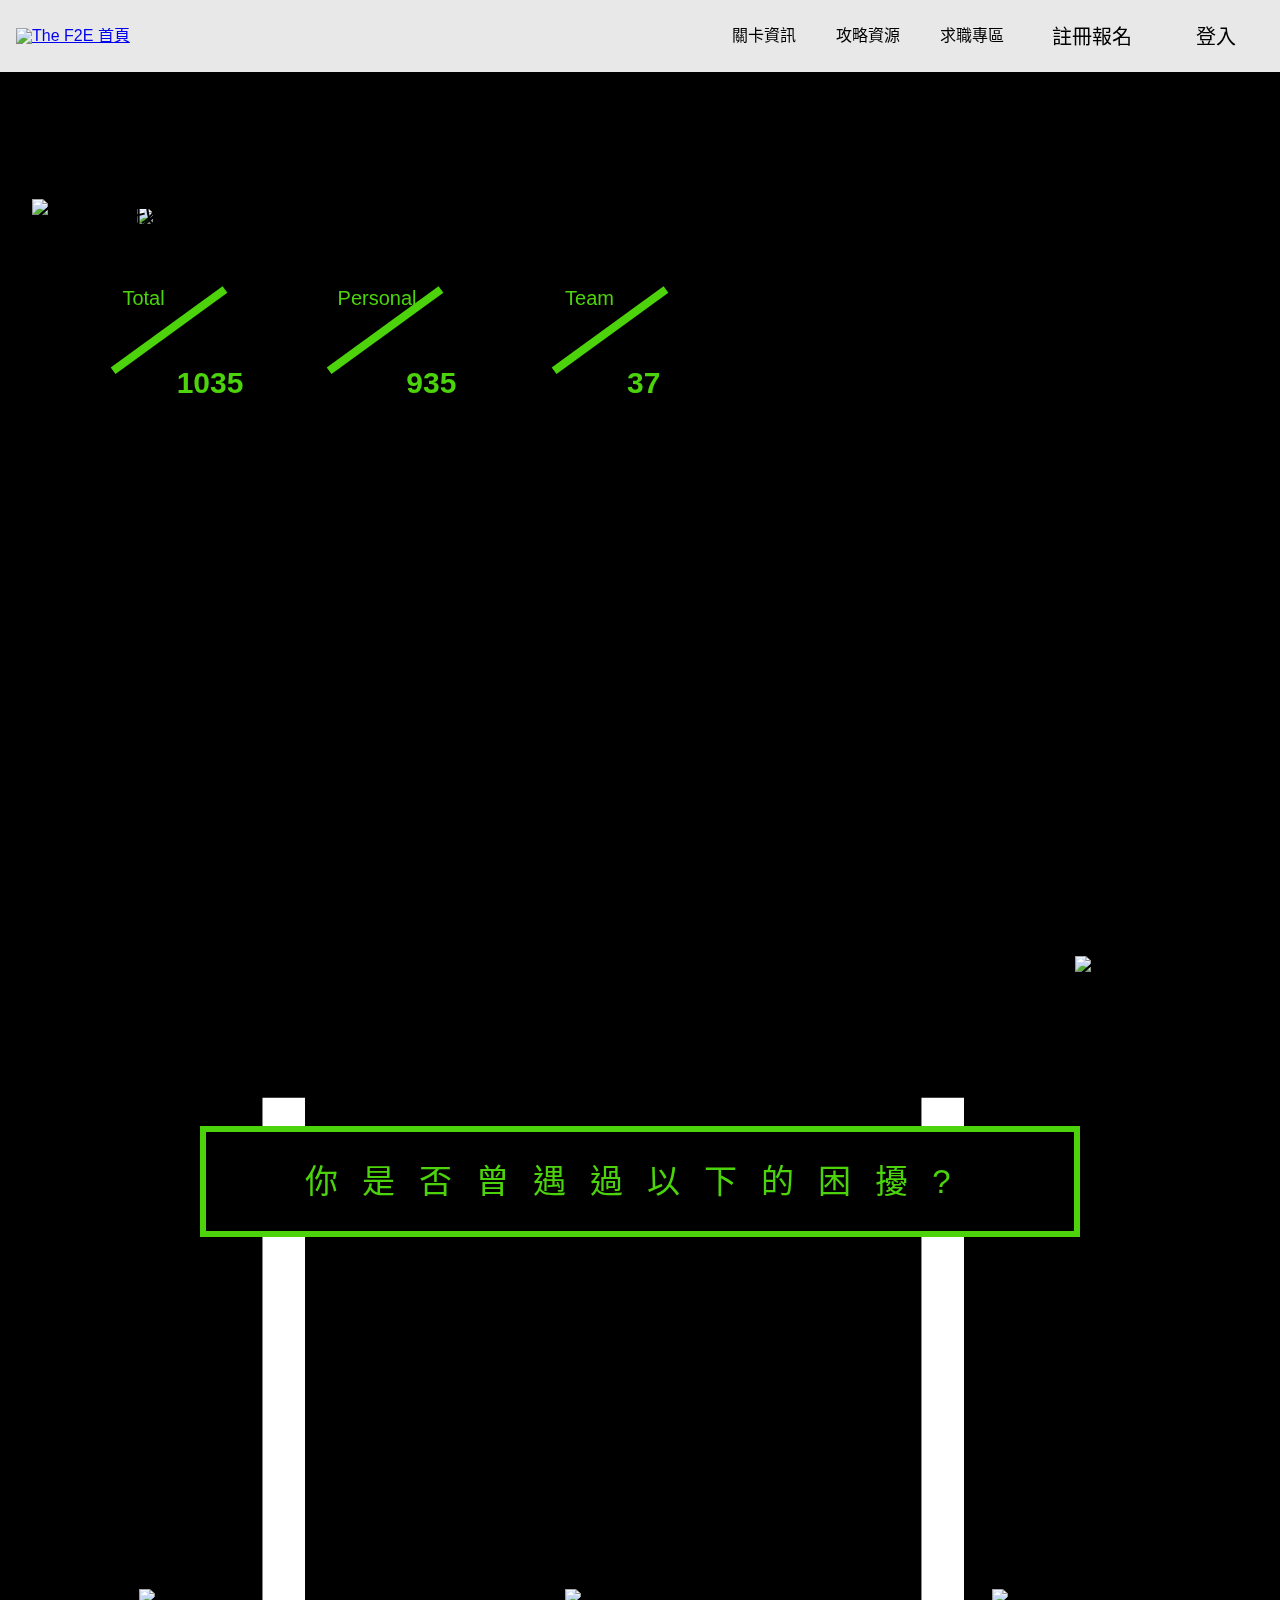
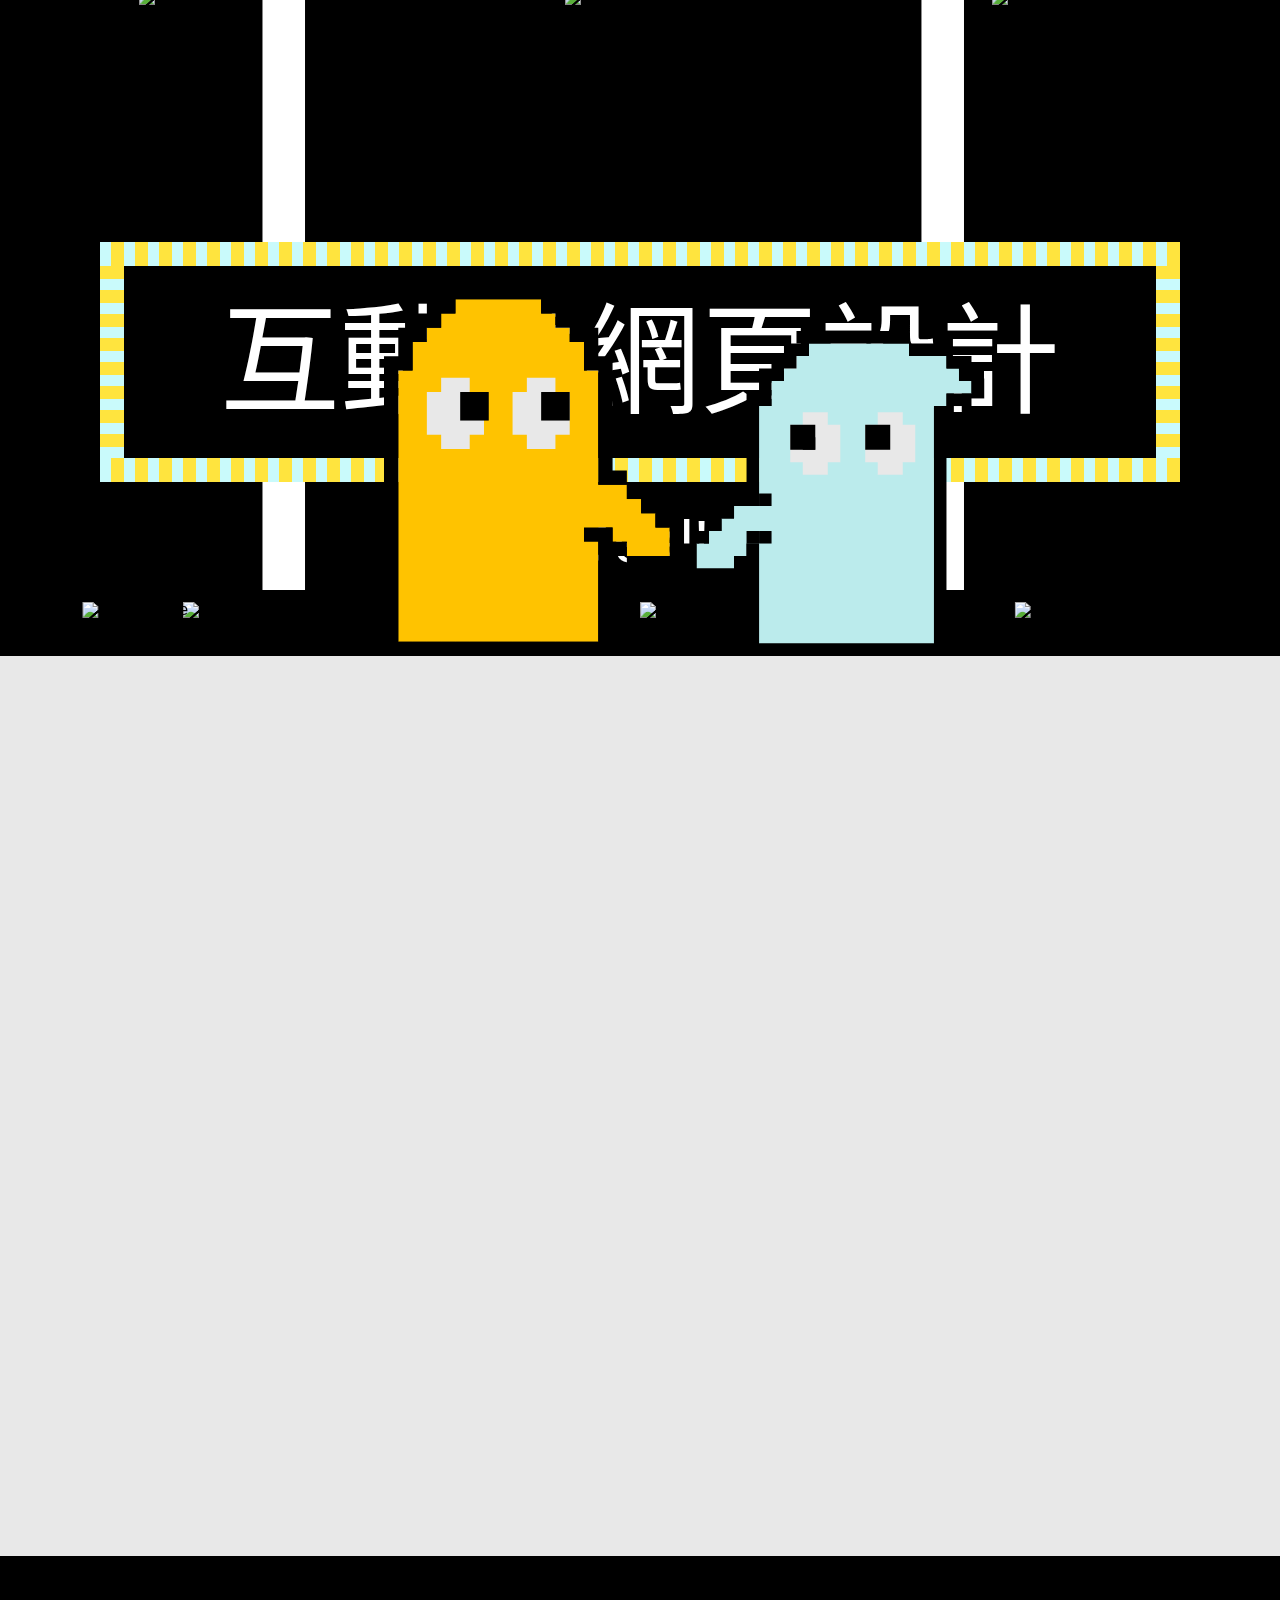
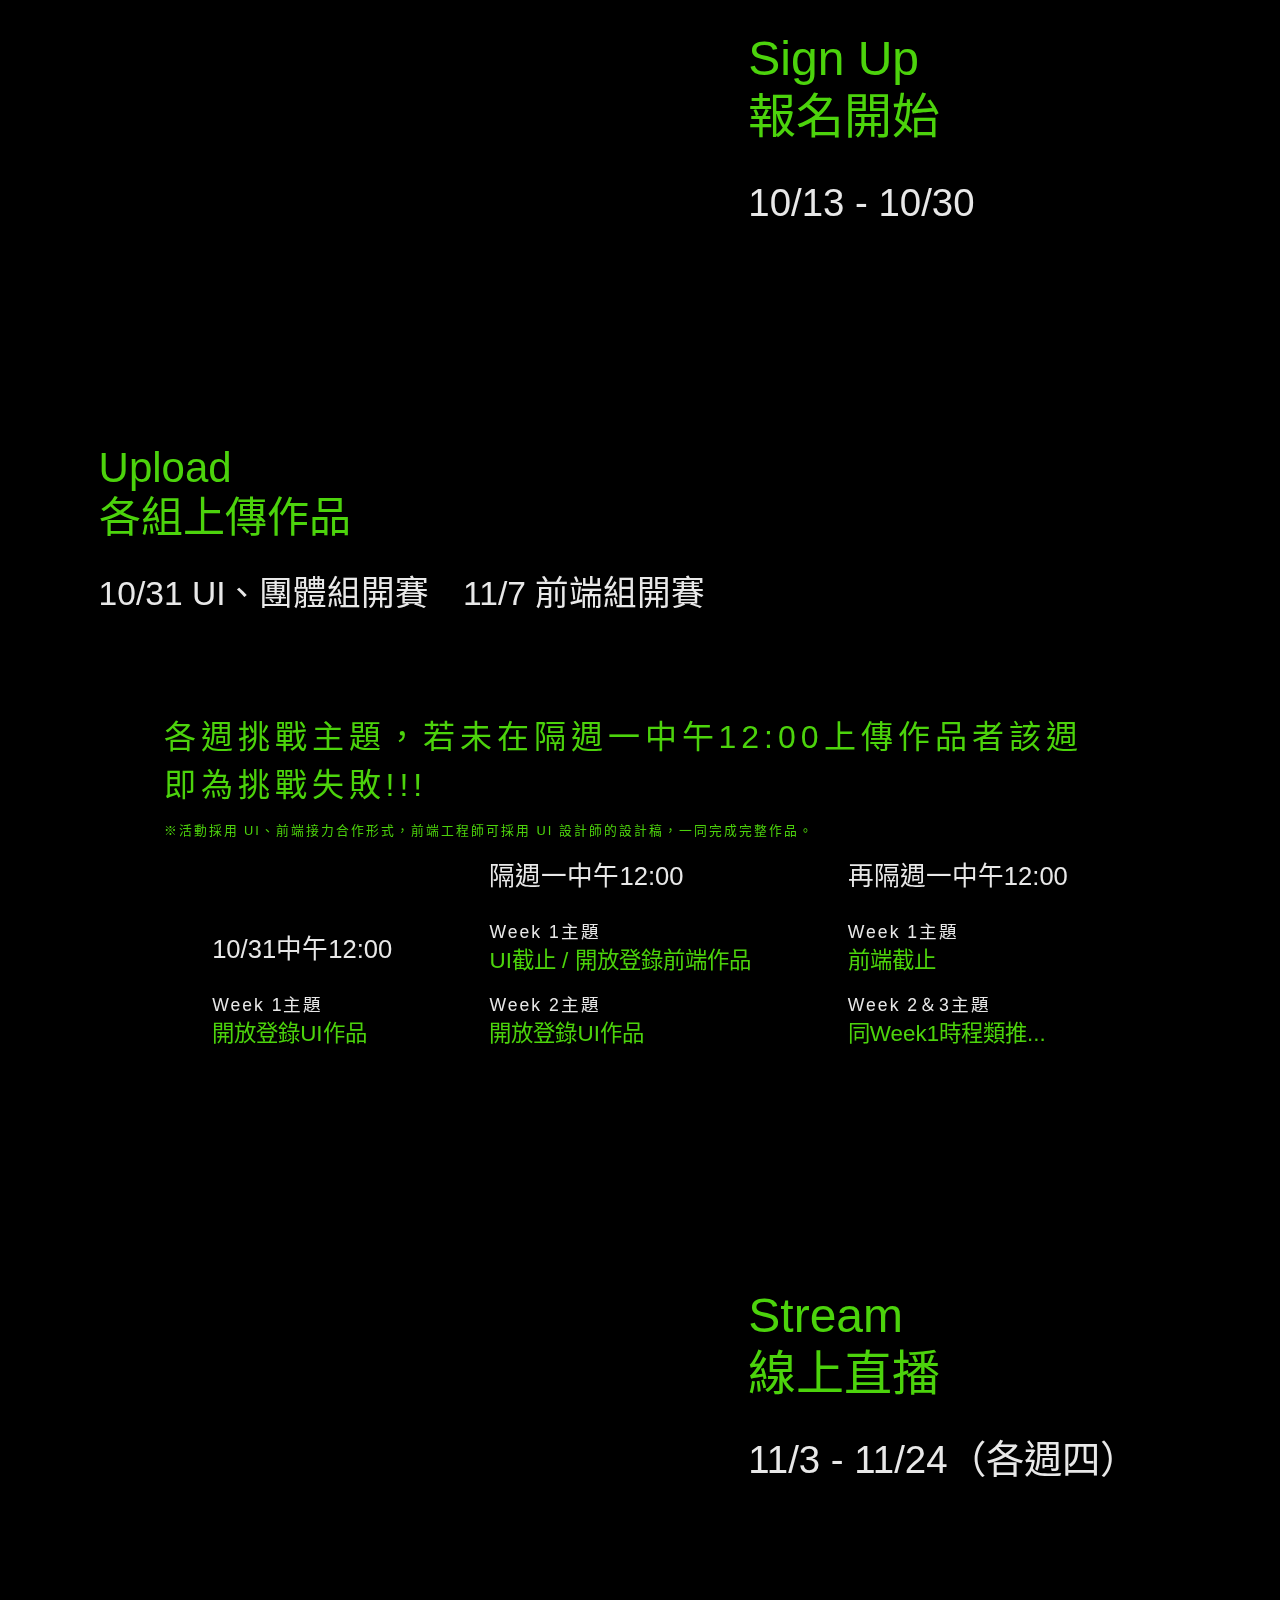
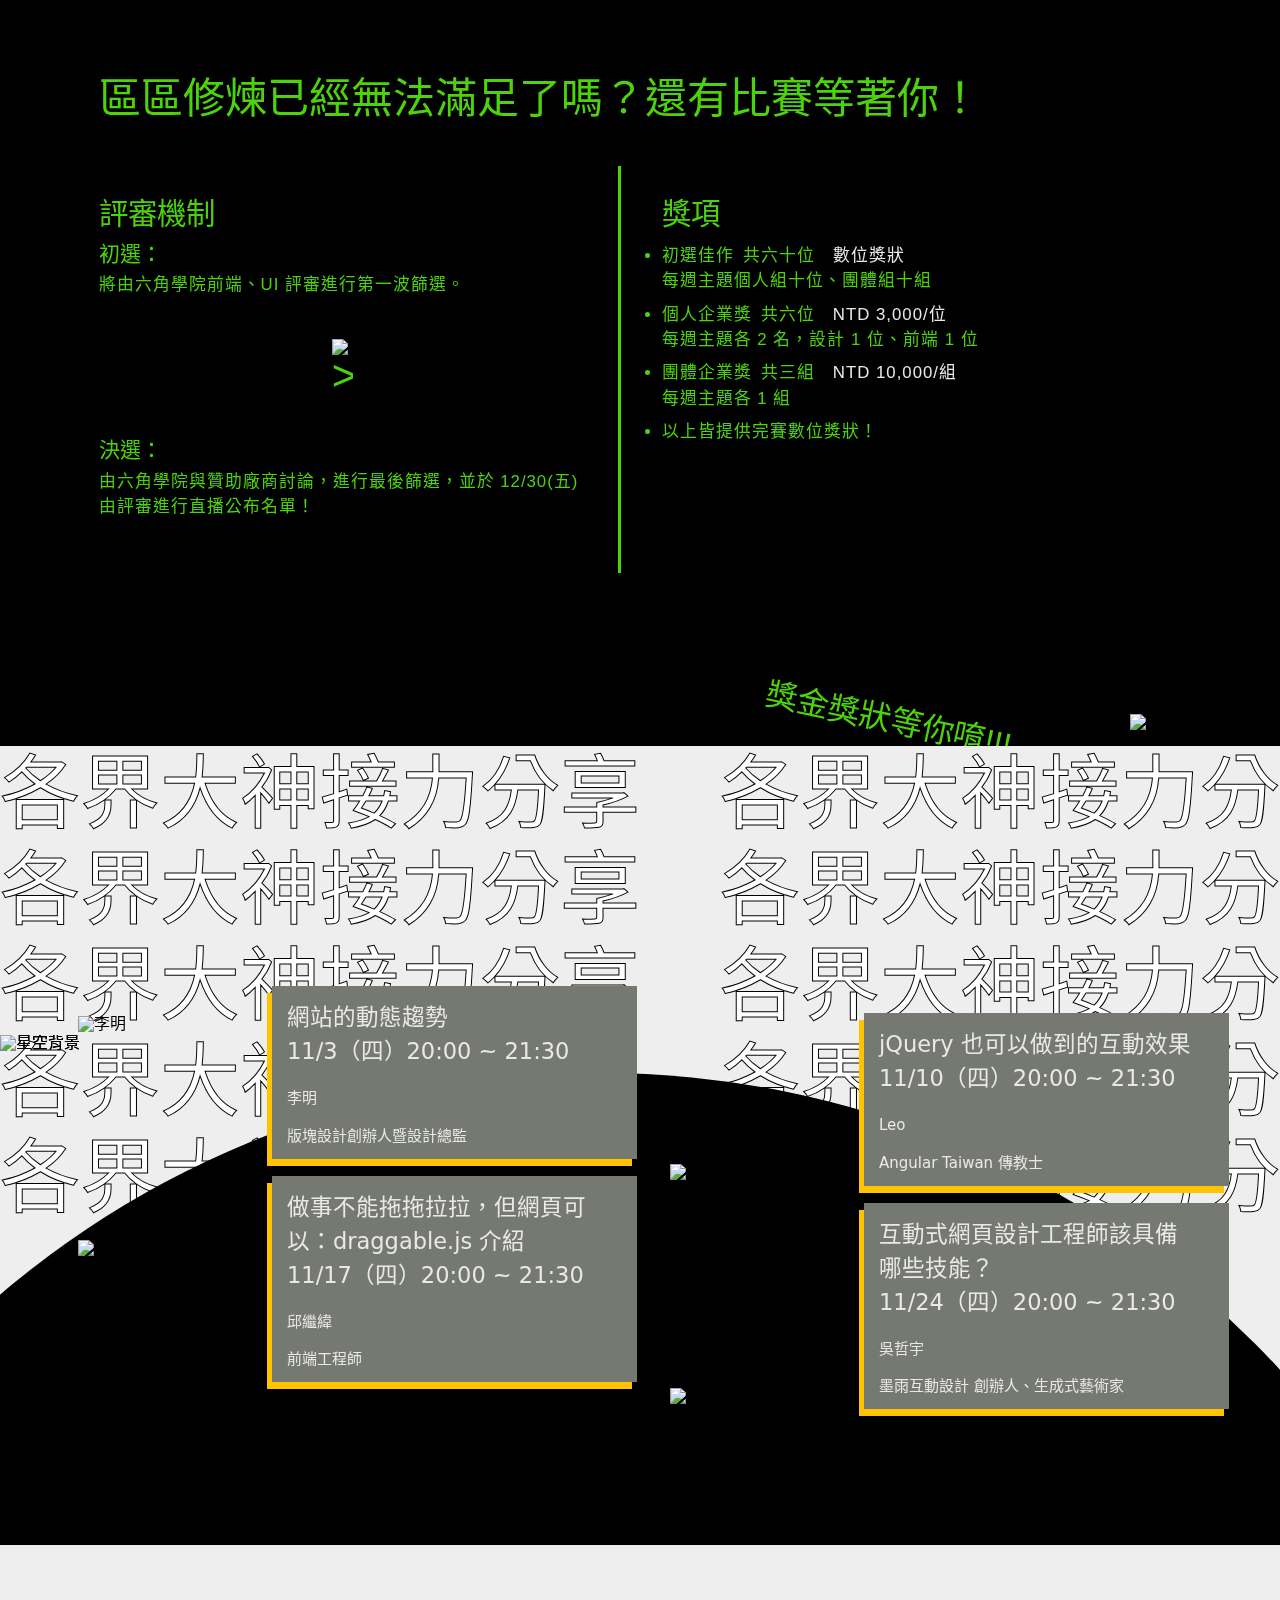
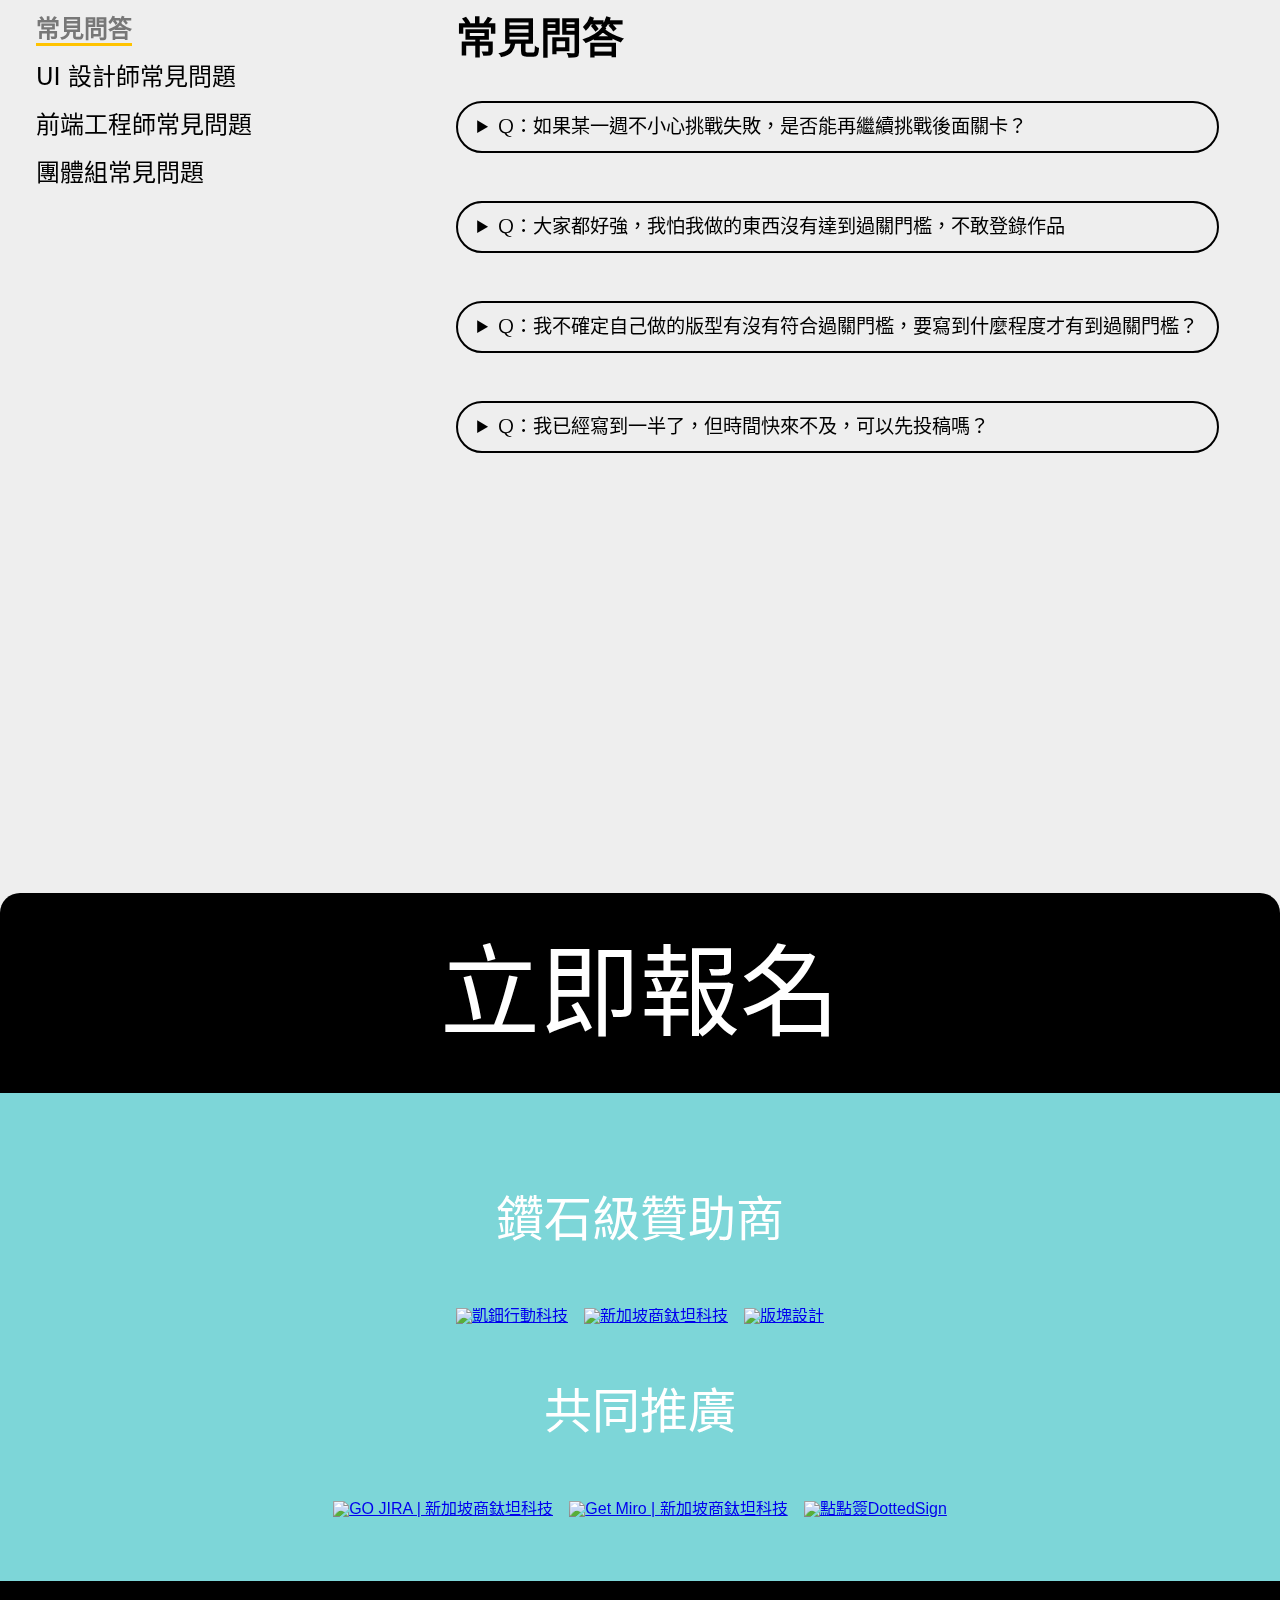
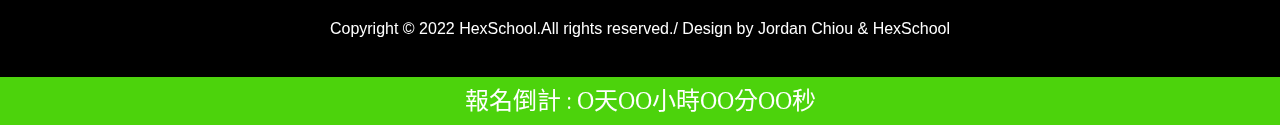
==== commit 37deba2f: "fix RWD and GSAP control for mobile ver1.5 updated date:2022-12-02" ====
--- a/index.html
+++ b/index.html
@@ -226,6 +226,7 @@
         </section> -->
         <div class="section4-bg">
             <section id="section4" class="section section-block4 text-pixel">
+                <div class="topic-title">三大活動主題</div> 
                   <div id="topics-container">
                     <article id="topic-start" class="topic-panel full-screen topic-mask">
                       <div class="topic-row">
--- a/css/main.css
+++ b/css/main.css
@@ -517,6 +517,9 @@
     height: auto;
 }
 /* block03 */
+#section3 {
+    margin-top: -30vh;
+}
 .kanban-title {
     font-size: 120px;
     padding: 0.5em 1em;
@@ -529,13 +532,14 @@
     background-size: 24px 24px, 24px 24px, 24px 24px, 24px 24px;
     background-position: 0 0, 0 100%, 0 0, 100% 0;
     animation: linearGradientMove .3s infinite linear;
+    background-color:#000;
 }
 .kanban-title::before {
     content: '▐';
     position: absolute;
     z-index: -1;
     font-size: 1em;
-    transform: scaleY(5.5);
+    transform: scaleY(7.5);
     top: -118%;
 }
 .kanban-title::after {
@@ -543,7 +547,7 @@
     position: absolute;
     z-index: -1;
     font-size: 1em;    
-    transform: scaleY(5.5);
+    transform: scaleY(7.5);
     top: -118%;
     right: 20%;
 }
@@ -560,6 +564,7 @@
 .deal-bg {
     display: flex;
     justify-content: space-around;
+    padding-bottom: 3%;
 }
 .deal-role {
     display: flex;
@@ -583,6 +588,9 @@
     background-size: 100%;
     background-repeat: no-repeat;
     background-attachment: fixed;
+}
+.topic-title {
+    display:none;
 }
 .full-screen {
   display: block;
@@ -692,6 +700,9 @@
     transform: rotate(180deg);
     margin-top: .5em;
 }
+.anchor:hover svg, .anchor.down:hover svg {
+    filter:unset;
+}
 #topic-start .topic-info img {
     max-height: 420px;
 }
@@ -1307,7 +1318,7 @@
         margin: 0 auto;
     }
     .kanban-title::before, .kanban-title::after  {
-        top: -145%;
+        top: -125%;
     }
     .deal-bg img {
         width:50%;
@@ -1592,6 +1603,7 @@
     /* section 4*/
     .section-block4 #topics-container {
         width: 100vw;
+        height: auto;
         flex-direction: column;
     }
     .section4-bg {
@@ -1601,6 +1613,24 @@
     .section-block4 #topics-container #topic-start {
         display:none;
     }
+    .topic-title {
+        display: block;
+        font-size: 72px;
+        letter-spacing: 1.5rem;
+    }
+    .topic-panel {
+        min-height: 50vh;
+    }
+    .topic-info {
+        font-size: 25px;
+    }
+    .topic-img {
+        width: 60%;
+    }
+    .anchor svg {
+        display:none;
+    }
+
     /* section 5 */
     .schedule-large {
         font-size: 30px;
@@ -1617,6 +1647,7 @@
     }
     .schedule-info h4 {
         font-size: 1em;
+        line-height: 1.25;
         margin: 0;
     }
     .schedule-info::after {
@@ -1631,6 +1662,22 @@
         font-size: .8em;
         margin: .5em 0;
     }
+    .schedule-stream::after {
+        display: none;
+    }
+    .schedule-block-row {
+        flex-direction: column;
+    }
+    .schedule-review, .schedule-award {
+        width: 100%;
+        padding: 3%;
+        border-right: unset;
+        border-left: 3px solid var(--green);
+    }
+    .schedule-review .schedule-arrow {
+        width: 1.5em;
+        margin: 2em auto 1em 3em;
+    }
     .et-talk span {
         font-size: 1.5em;
     }
@@ -1640,7 +1687,7 @@
     }
     .speaker-group {
         margin-top: 0;
-        flex-direction: column;
+        flex-direction: col umn;
     }
     .speaker {
         margin: 4% 0;
@@ -1678,6 +1725,9 @@
     #banner .sub-title, .title-group h2, .sub-title ~ .typed-cursor {
         font-size: 2em;
     }
+    .monster {
+        bottom: 0;
+    }
     .monster svg {
         width: 5em;
     }
@@ -1686,20 +1736,23 @@
         margin: 0 0 .5em;
     }
     .main-btn.big-btn {
-        font-size: 20px;
-        line-height: 32px;
+        font-size: 18px;
+        letter-spacing: 5px;
         margin: 0.5em 0;
+        line-height: 22px;
+    }
+    .pain-point-groups {
+        margin: 0 0 20% 0;
     }
     .pain-title {
         font-size: 20px;
     }
-   
     .pain-points {
         margin: 0 22%;
-        height: 60vh;
+        height: 54vh;
     }
     .pain-mask {
-        min-height: 60vh;
+        min-height: 54vh;
         top: -6%;
     }
     #section3 {
@@ -1709,7 +1762,7 @@
         top: -62%;
     }
     .kanban-title {
-        font-size: 50px;
+        font-size: 35px;
         padding: 1em;
     }
     .deal-block {
@@ -1731,21 +1784,60 @@
         height: auto;
     }
     .topic-row {
-        padding: 0;
+        flex-direction: column-reverse;
     }
     .topic-img {
-        width: 30%;
+        width: 100%;
+        background-size: contain;
+    }
+    .topic-img img {
+        width: 50%;
+        height: auto;
+        transform: translate(50%, -18%);
     }
     .topic-panel {
         height: auto;
         padding-left: 10px;
     }
     .topic-info {
-        font-size: 20px;
-        min-width: 50%;
-    }
-    .anchor svg {
-        width: 30px;
+        font-size: 18px;
+        min-width: 40%;
+    }
+    .look-more {
+        font-size: .5em;
+        transform: translateX(-3px) translateY(-3px);
+        box-shadow: 5px 5px 0 #aaa;
+    }
+    .schedule-small {
+        width: 54%;
+        font-size: 36px;
+        margin: 8% 0;
+    }
+    .schedule-large.schedule-update::after {
+        right: 55%;
+    }
+    .et-talk, .ticker-group {
+        display:none;
+    }
+    .speaker-group {
+        padding: 0 1em;
+    }
+    .speaker {
+        flex-direction: column;
+        padding: 0 5%;
+        margin: 1em auto;
+        width: 80%;
+    }
+    .speaker-info {
+        width: 100%;
+        font-size: 24px;
+    }
+    .speaker img {
+        width: 100%;
+    }
+    .QA-list summary {
+        border-radius: 10px;
+        margin-bottom: .5em;
     }
 }
 /* CSS keyframe animation*/
